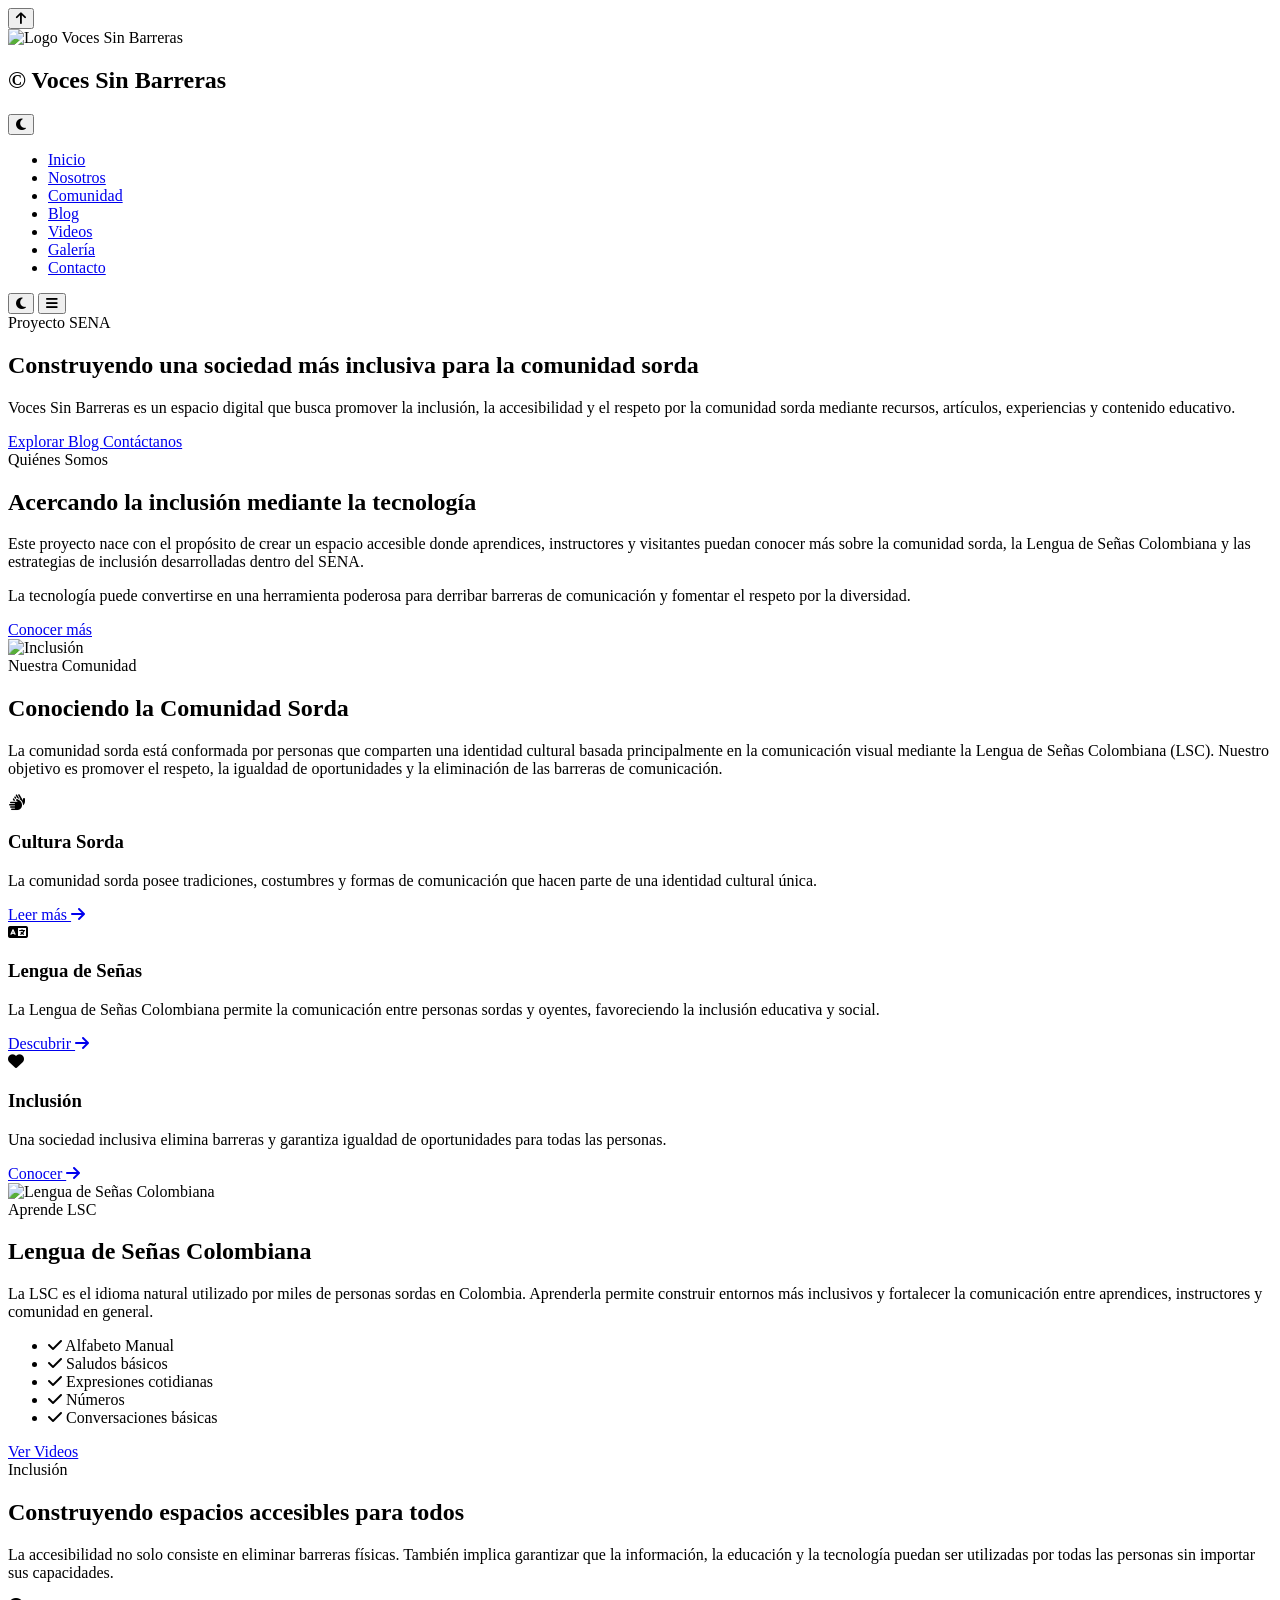
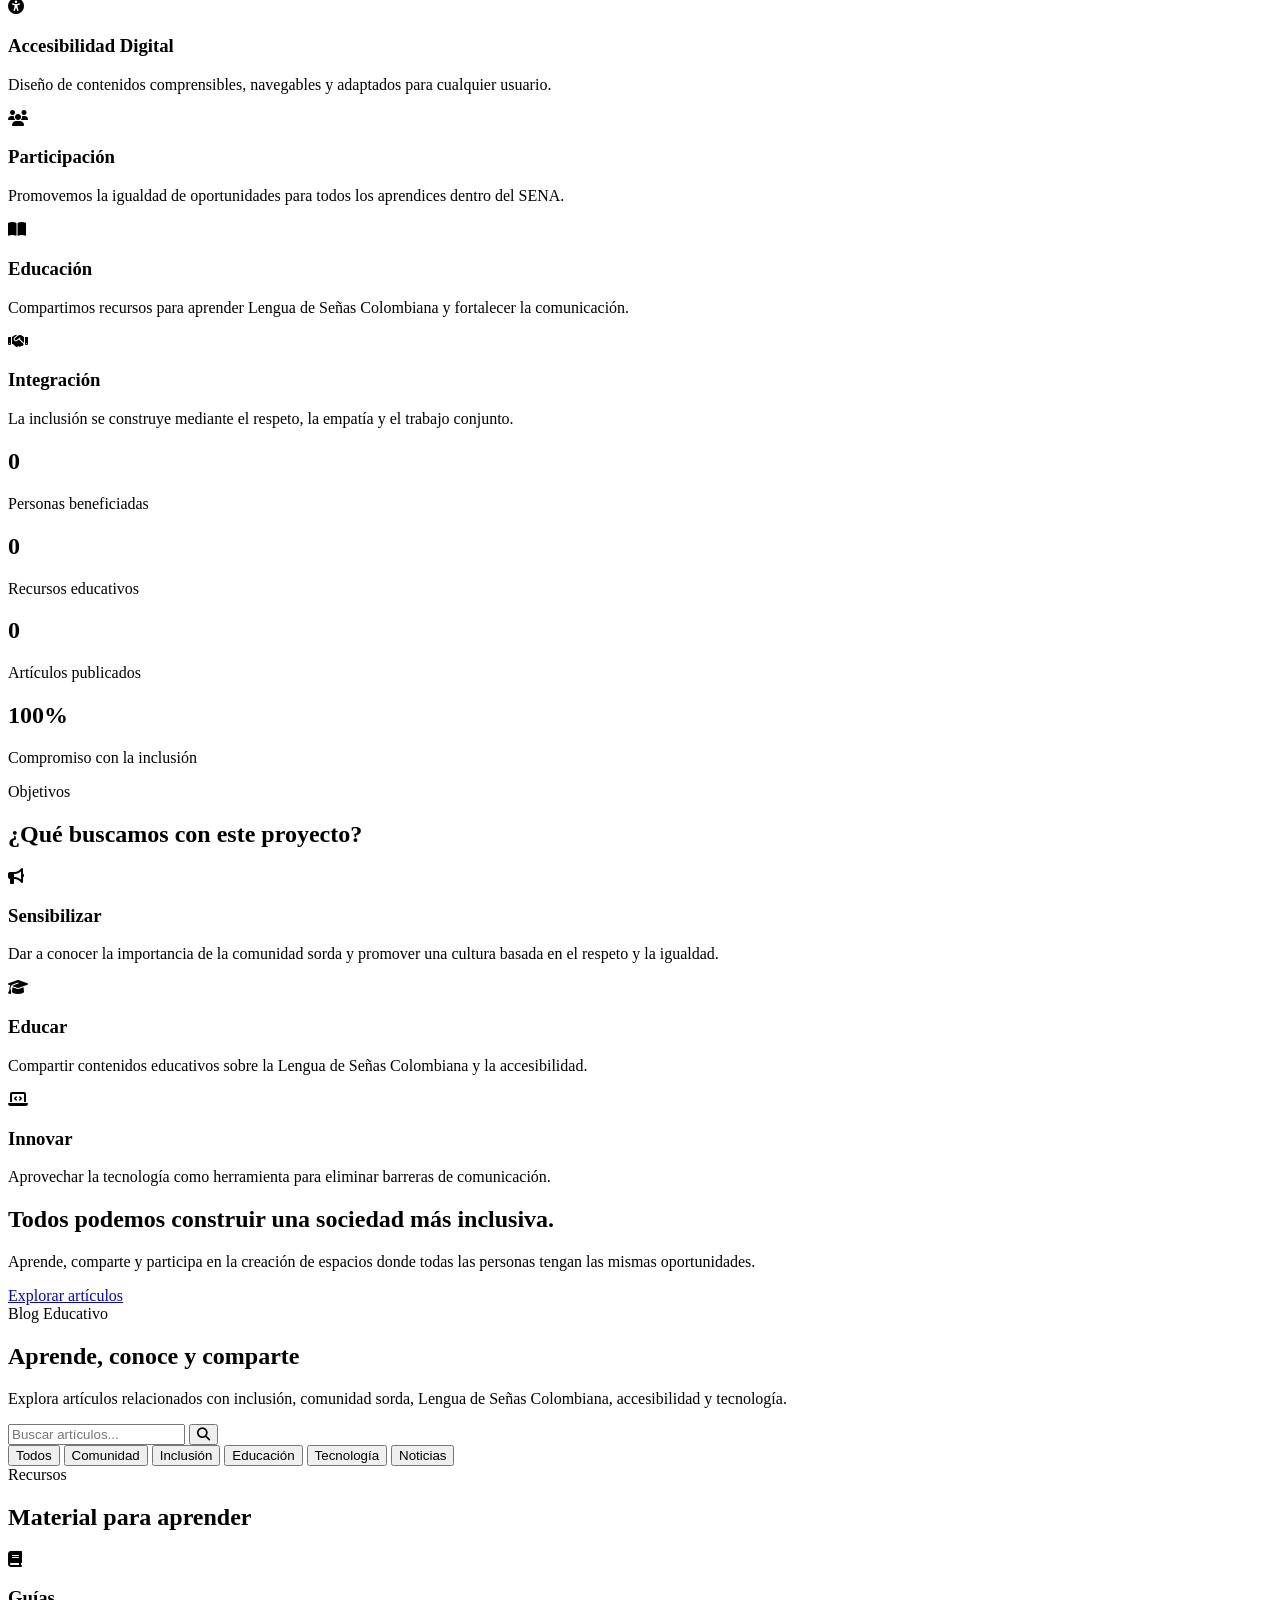
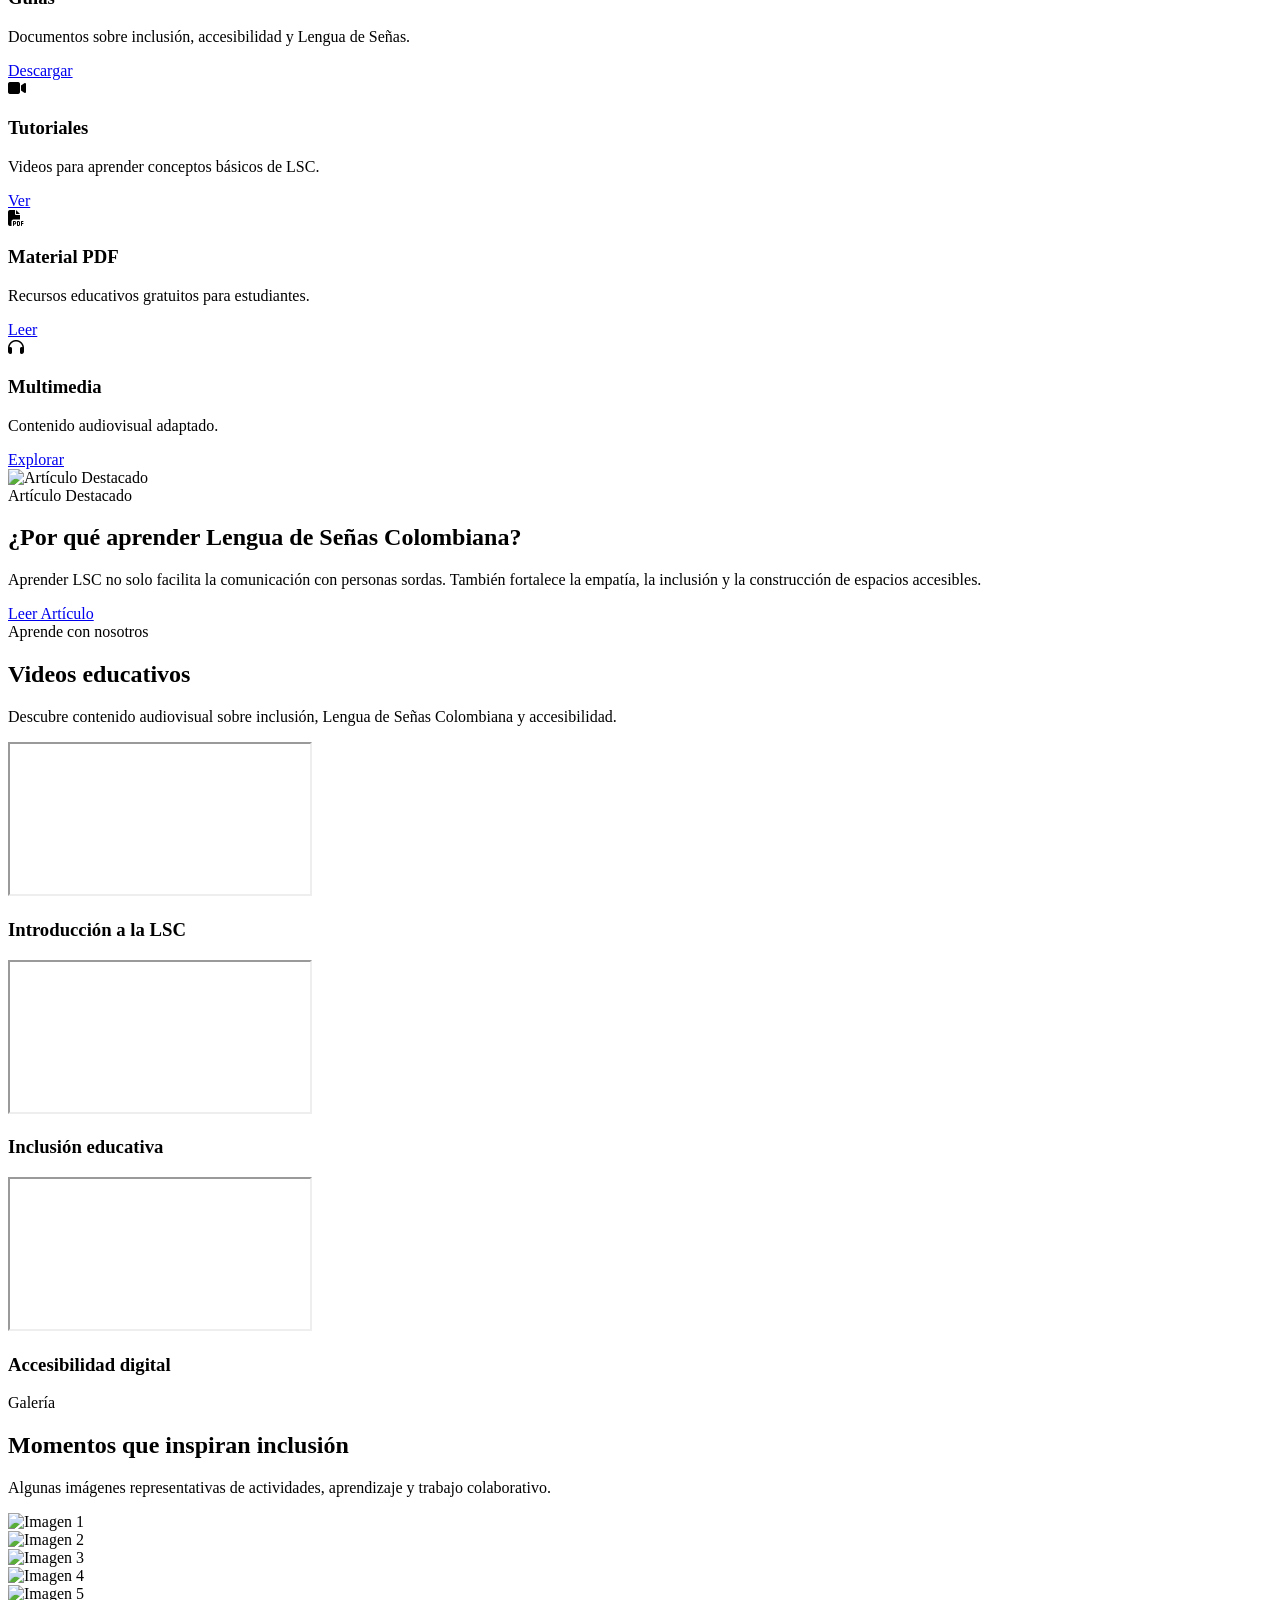
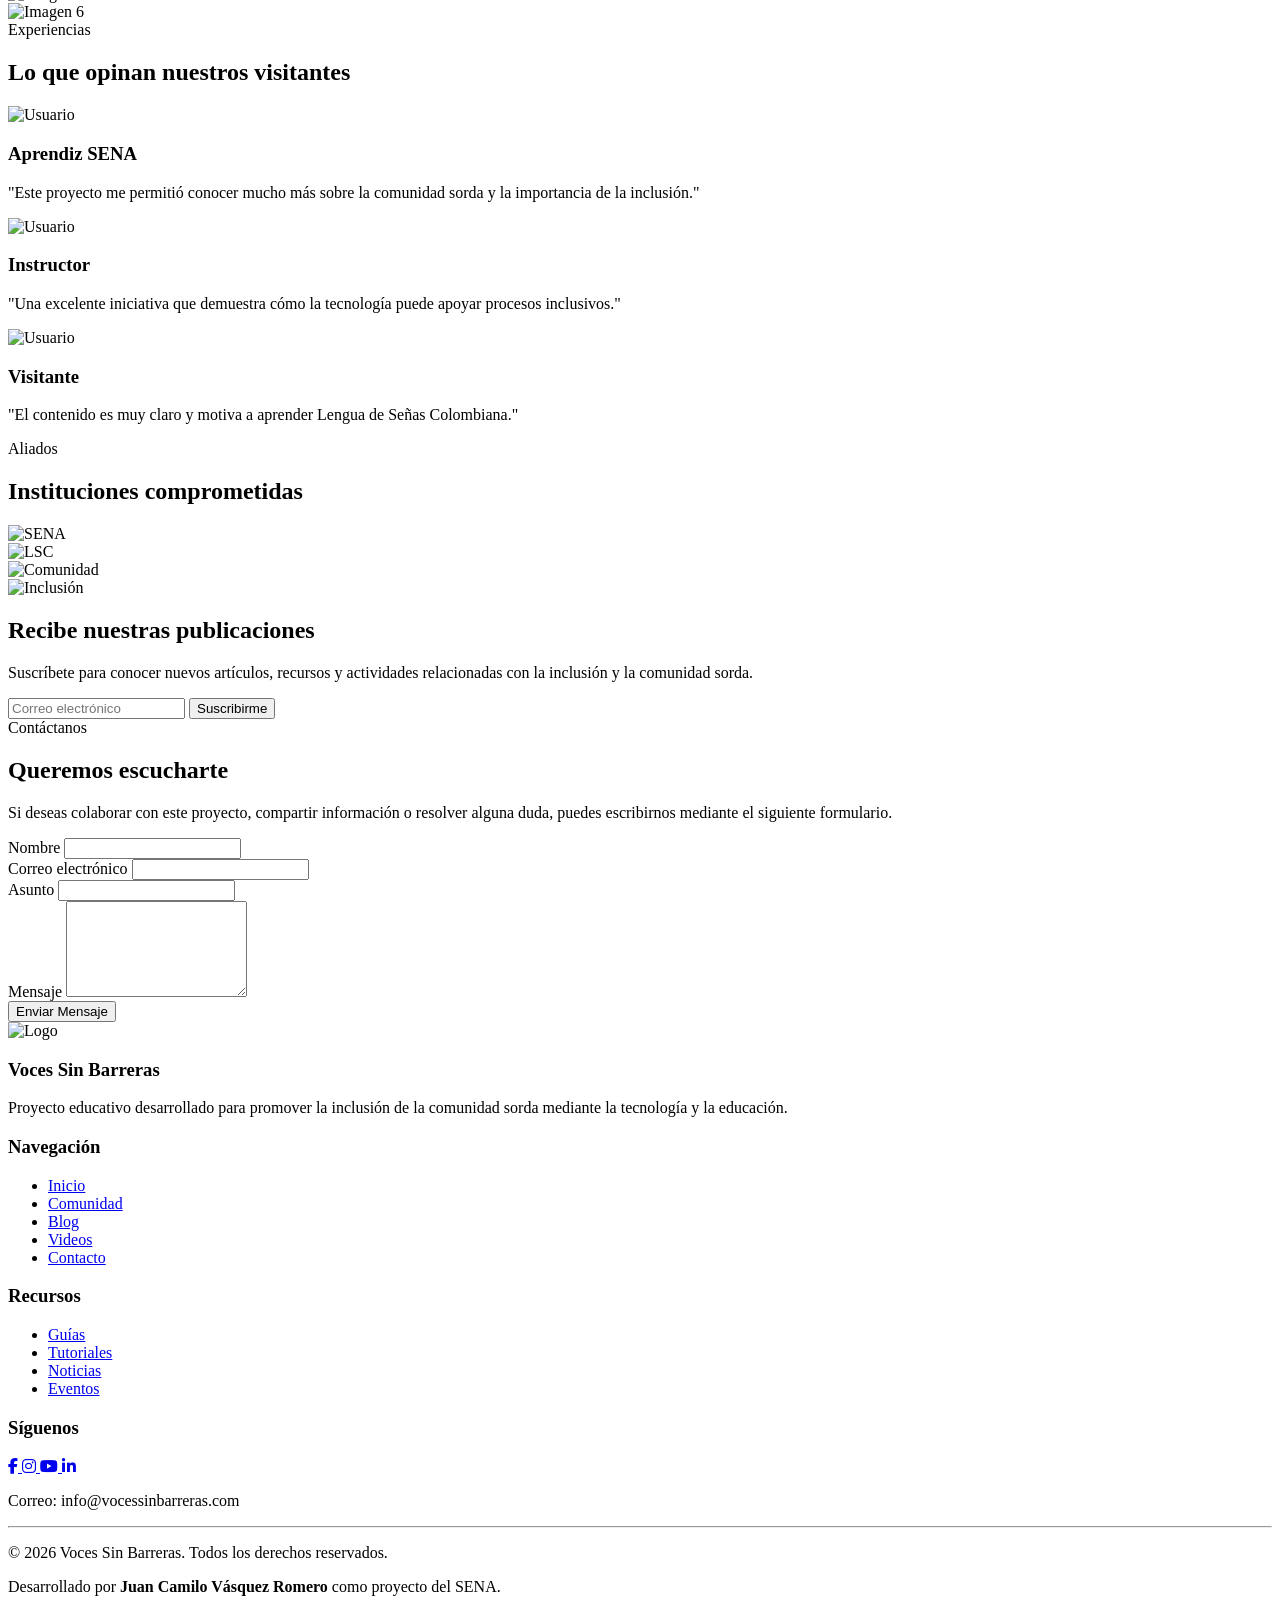
==== index.html @ 6038af2a "Add files via upload" ====
<!DOCTYPE html>
<html lang="es">

<head>

    <!-- ==========================================
         METADATOS
    =========================================== -->

    <meta charset="UTF-8">
    <meta name="viewport" content="width=device-width, initial-scale=1.0">

    <title>Voces Sin Barreras | Inclusión de la Comunidad Sorda</title>

    <meta name="description"
        content="Blog dedicado a promover la inclusión de la comunidad sorda dentro del SENA mediante recursos, noticias, experiencias y educación.">

    <meta name="keywords"
        content="SENA, comunidad sorda, inclusión, lengua de señas, LSC, accesibilidad">

    <meta name="author"
        content="Juan Camilo Vásquez Romero">

    <meta property="og:title"
        content="Voces Sin Barreras">

    <meta property="og:description"
        content="Proyecto web sobre inclusión y accesibilidad para la comunidad sorda.">

    <meta property="og:image"
        content="assets/banner/banner.jpg">

    <meta property="og:type"
        content="website">

    <link rel="icon"
        href="assets/logo/logo.png">

    <!-- GOOGLE FONTS -->

    <link rel="preconnect"
        href="https://fonts.googleapis.com">

    <link rel="preconnect"
        href="https://fonts.gstatic.com"
        crossorigin>

    <link href="https://fonts.googleapis.com/css2?family=Montserrat:wght@300;400;500;600;700;800&display=swap"
        rel="stylesheet">

    <!-- ICONOS -->

    <link rel="stylesheet"
        href="https://cdnjs.cloudflare.com/ajax/libs/font-awesome/6.7.2/css/all.min.css">

    <!-- CSS -->

    <link rel="stylesheet"
        href="css/variables.css">

    <link rel="stylesheet"
        href="css/style.css">

    <link rel="stylesheet"
        href="css/animations.css">

    <link rel="stylesheet"
        href="css/responsive.css">

    <link rel="stylesheet"
        href="css/darkmode.css">

</head>
<body>

<!-- ==========================================
     LOADER
========================================== -->

<div id="loader">

    <div class="spinner"></div>

</div>

<!-- ==========================================
     BOTÓN SUBIR
========================================== -->

<button id="scrollTop">

<i class="fa-solid fa-arrow-up"></i>

</button>

<!-- ==========================================
     HEADER
========================================== -->

<header id="header">

<nav class="navbar">

<div class="logo">

<img src="assets/logo/logo.png"
alt="Logo Voces Sin Barreras">

<h2>

© <span id="year"></span> Voces Sin Barreras

</h2>
  <div class="header-actions">

    <button id="darkModeButton" class="btn-icon">
        <i class="fas fa-moon"></i>
    </button>

  </div>

</div>

<ul class="menu">

<li>

<a href="#inicio">

Inicio

</a>

</li>

<li>

<a href="#nosotros">

Nosotros

</a>

</li>

<li>

<a href="#comunidad">

Comunidad

</a>

</li>

<li>

<a href="#blog">

Blog

</a>

</li>

<li>

<a href="#videos">

Videos

</a>

</li>

<li>

<a href="#galeria">

Galería

</a>

</li>

<li>

<a href="#contacto">

Contacto

</a>

</li>

</ul>

<div class="menu-icons">

<button id="darkButton">

<i class="fa-solid fa-moon"></i>

</button>

<button id="menuButton">

<i class="fa-solid fa-bars"></i>

</button>

</div>

</nav>

</header>

<!-- ==========================================
     HERO
========================================== -->

<section id="inicio" class="hero">

<div class="hero-overlay"></div>

<div class="hero-content">

<span class="badge">

Proyecto SENA

</span>

<h1>

Construyendo una sociedad más inclusiva para la comunidad sorda

</h1>

<p>

Voces Sin Barreras es un espacio digital que busca promover la inclusión,
la accesibilidad y el respeto por la comunidad sorda mediante recursos,
artículos, experiencias y contenido educativo.

</p>

<div class="hero-buttons">

<a href="#blog" class="btn-primary">

Explorar Blog

</a>

<a href="#contacto" class="btn-secondary">

Contáctanos

</a>

</div>

</div>

<div class="hero-wave">

<!-- Aquí luego agregaremos un SVG decorativo -->

</div>

</section>

<!-- ==========================================
     SOBRE EL PROYECTO
========================================== -->

<section id="nosotros">

<div class="container">

<div class="section-title">

<span>

Quiénes Somos

</span>

<h2>

Acercando la inclusión mediante la tecnología

</h2>

</div>

<div class="about-grid">

<div class="about-text">

<p>

Este proyecto nace con el propósito de crear un espacio accesible
donde aprendices, instructores y visitantes puedan conocer más
sobre la comunidad sorda, la Lengua de Señas Colombiana y las
estrategias de inclusión desarrolladas dentro del SENA.

</p>

<p>

La tecnología puede convertirse en una herramienta poderosa para
derribar barreras de comunicación y fomentar el respeto por la
diversidad.

</p>

<a href="#comunidad"
class="btn-primary">

Conocer más

</a>

</div>

<div class="about-image">

<img src="assets/banner/banner.jpg"
alt="Inclusión">

</div>

</div>

</div>

</section>

<!-- ========= CONTINÚA EN LA PARTE 2.2 ========= -->
<!-- ==========================================
     COMUNIDAD SORDA
========================================== -->

<section id="comunidad" class="section section-light">

    <div class="container">

        <div class="section-title">

            <span>Nuestra Comunidad</span>

            <h2>
                Conociendo la Comunidad Sorda
            </h2>

            <p>
                La comunidad sorda está conformada por personas que comparten una
                identidad cultural basada principalmente en la comunicación visual
                mediante la Lengua de Señas Colombiana (LSC). Nuestro objetivo es
                promover el respeto, la igualdad de oportunidades y la eliminación
                de las barreras de comunicación.
            </p>

        </div>

        <div class="cards-grid">

            <!-- TARJETA 1 -->

            <article class="card">

                <div class="card-icon">

                    <i class="fa-solid fa-hands"></i>

                </div>

                <h3>

                    Cultura Sorda

                </h3>

                <p>

                    La comunidad sorda posee tradiciones, costumbres y formas de
                    comunicación que hacen parte de una identidad cultural única.

                </p>

                <a href="blog.html">

                    Leer más

                    <i class="fa-solid fa-arrow-right"></i>

                </a>

            </article>

            <!-- TARJETA 2 -->

            <article class="card">

                <div class="card-icon">

                    <i class="fa-solid fa-language"></i>

                </div>

                <h3>

                    Lengua de Señas

                </h3>

                <p>

                    La Lengua de Señas Colombiana permite la comunicación entre
                    personas sordas y oyentes, favoreciendo la inclusión educativa
                    y social.

                </p>

                <a href="blog.html">

                    Descubrir

                    <i class="fa-solid fa-arrow-right"></i>

                </a>

            </article>

            <!-- TARJETA 3 -->

            <article class="card">

                <div class="card-icon">

                    <i class="fa-solid fa-heart"></i>

                </div>

                <h3>

                    Inclusión

                </h3>

                <p>

                    Una sociedad inclusiva elimina barreras y garantiza igualdad
                    de oportunidades para todas las personas.

                </p>

                <a href="blog.html">

                    Conocer

                    <i class="fa-solid fa-arrow-right"></i>

                </a>

            </article>

        </div>

    </div>

</section>

<!-- ==========================================
     LENGUA DE SEÑAS COLOMBIANA
========================================== -->

<section id="lsc" class="section">

    <div class="container">

        <div class="two-columns">

            <div class="image-box">

                <img
                    src="assets/posts/lsc.jpg"
                    alt="Lengua de Señas Colombiana">

            </div>

            <div class="text-box">

                <span class="subtitle">

                    Aprende LSC

                </span>

                <h2>

                    Lengua de Señas Colombiana

                </h2>

                <p>

                    La LSC es el idioma natural utilizado por miles de personas
                    sordas en Colombia. Aprenderla permite construir entornos más
                    inclusivos y fortalecer la comunicación entre aprendices,
                    instructores y comunidad en general.

                </p>

                <ul class="check-list">

                    <li>

                        <i class="fa-solid fa-check"></i>

                        Alfabeto Manual

                    </li>

                    <li>

                        <i class="fa-solid fa-check"></i>

                        Saludos básicos

                    </li>

                    <li>

                        <i class="fa-solid fa-check"></i>

                        Expresiones cotidianas

                    </li>

                    <li>

                        <i class="fa-solid fa-check"></i>

                        Números

                    </li>

                    <li>

                        <i class="fa-solid fa-check"></i>

                        Conversaciones básicas

                    </li>

                </ul>

                <a href="#videos" class="btn-primary">

                    Ver Videos

                </a>

            </div>

        </div>

    </div>

</section>

<!-- ===== CONTINÚA EN LA PARTE 2.2B ===== -->
<!-- ==========================================
     INCLUSIÓN Y ACCESIBILIDAD
========================================== -->

<section id="inclusion" class="section section-primary">

    <div class="container">

        <div class="section-title center">

            <span>Inclusión</span>

            <h2>

                Construyendo espacios accesibles para todos

            </h2>

            <p>

                La accesibilidad no solo consiste en eliminar barreras físicas.
                También implica garantizar que la información, la educación y la
                tecnología puedan ser utilizadas por todas las personas sin
                importar sus capacidades.

            </p>

        </div>

        <div class="features-grid">

            <article class="feature-card">

                <i class="fa-solid fa-universal-access"></i>

                <h3>

                    Accesibilidad Digital

                </h3>

                <p>

                    Diseño de contenidos comprensibles, navegables y adaptados
                    para cualquier usuario.

                </p>

            </article>

            <article class="feature-card">

                <i class="fa-solid fa-users"></i>

                <h3>

                    Participación

                </h3>

                <p>

                    Promovemos la igualdad de oportunidades para todos los
                    aprendices dentro del SENA.

                </p>

            </article>

            <article class="feature-card">

                <i class="fa-solid fa-book-open"></i>

                <h3>

                    Educación

                </h3>

                <p>

                    Compartimos recursos para aprender Lengua de Señas
                    Colombiana y fortalecer la comunicación.

                </p>

            </article>

            <article class="feature-card">

                <i class="fa-solid fa-handshake"></i>

                <h3>

                    Integración

                </h3>

                <p>

                    La inclusión se construye mediante el respeto, la empatía y
                    el trabajo conjunto.

                </p>

            </article>

        </div>

    </div>

</section>

<!-- ==========================================
     ESTADÍSTICAS
========================================== -->

<section class="statistics">

    <div class="container">

        <div class="stats-grid">

            <div class="stat-card">

                <h2 class="counter" data-target="500">

                    0

                </h2>

                <p>

                    Personas beneficiadas

                </p>

            </div>

            <div class="stat-card">

                <h2 class="counter" data-target="20">

                    0

                </h2>

                <p>

                    Recursos educativos

                </p>

            </div>

            <div class="stat-card">

                <h2 class="counter" data-target="12">

                    0

                </h2>

                <p>

                    Artículos publicados

                </p>

            </div>

            <div class="stat-card">

                <h2>

                    100%

                </h2>

                <p>

                    Compromiso con la inclusión

                </p>

            </div>

        </div>

    </div>

</section>

<!-- ==========================================
     OBJETIVOS DEL PROYECTO
========================================== -->

<section class="section">

    <div class="container">

        <div class="section-title">

            <span>

                Objetivos

            </span>

            <h2>

                ¿Qué buscamos con este proyecto?

            </h2>

        </div>

        <div class="cards-grid">

            <article class="card">

                <i class="fa-solid fa-bullhorn"></i>

                <h3>

                    Sensibilizar

                </h3>

                <p>

                    Dar a conocer la importancia de la comunidad sorda y promover
                    una cultura basada en el respeto y la igualdad.

                </p>

            </article>

            <article class="card">

                <i class="fa-solid fa-graduation-cap"></i>

                <h3>

                    Educar

                </h3>

                <p>

                    Compartir contenidos educativos sobre la Lengua de Señas
                    Colombiana y la accesibilidad.

                </p>

            </article>

            <article class="card">

                <i class="fa-solid fa-laptop-code"></i>

                <h3>

                    Innovar

                </h3>

                <p>

                    Aprovechar la tecnología como herramienta para eliminar
                    barreras de comunicación.

                </p>

            </article>

        </div>

    </div>

</section>

<!-- ==========================================
     LLAMADO A LA ACCIÓN
========================================== -->

<section class="cta">

    <div class="container">

        <h2>

            Todos podemos construir una sociedad más inclusiva.

        </h2>

        <p>

            Aprende, comparte y participa en la creación de espacios donde todas
            las personas tengan las mismas oportunidades.

        </p>

        <a href="#blog" class="btn-primary">

            Explorar artículos

        </a>

    </div>

</section>

<!-- ========= CONTINÚA EN LA PARTE 2.3 ========= -->
<!-- ==========================================
     BLOG
========================================== -->

<section id="blog" class="section section-light">

    <div class="container">

        <div class="section-title center">

            <span>

                Blog Educativo

            </span>

            <h2>

                Aprende, conoce y comparte

            </h2>

            <p>

                Explora artículos relacionados con inclusión,
                comunidad sorda, Lengua de Señas Colombiana,
                accesibilidad y tecnología.

            </p>

        </div>

        <!-- ===============================
             BUSCADOR
        ================================ -->

        <div class="blog-search">

            <input
                type="text"
                id="searchPosts"
                placeholder="Buscar artículos...">

            <button>

                <i class="fa-solid fa-magnifying-glass"></i>

            </button>

        </div>

        <!-- ===============================
             CATEGORÍAS
        ================================ -->

        <div class="categories">

            <button class="category active">

                Todos

            </button>

            <button class="category">

                Comunidad

            </button>

            <button class="category">

                Inclusión

            </button>

            <button class="category">

                Educación

            </button>

            <button class="category">

                Tecnología

            </button>

            <button class="category">

                Noticias

            </button>

        </div>

        <!-- ===============================
             CONTENEDOR DINÁMICO
        ================================ -->

        <div
            id="postsContainer"
            class="posts-grid">

        </div>

    </div>

</section>

<!-- ==========================================
     RECURSOS DESTACADOS
========================================== -->

<section class="section">

<div class="container">

<div class="section-title">

<span>

Recursos

</span>

<h2>

Material para aprender

</h2>

</div>

<div class="resources-grid">

<article class="resource-card">

<i class="fa-solid fa-book"></i>

<h3>

Guías

</h3>

<p>

Documentos sobre inclusión,
accesibilidad y Lengua de Señas.

</p>

<a href="#">

Descargar

</a>

</article>

<article class="resource-card">

<i class="fa-solid fa-video"></i>

<h3>

Tutoriales

</h3>

<p>

Videos para aprender conceptos
básicos de LSC.

</p>

<a href="#videos">

Ver

</a>

</article>

<article class="resource-card">

<i class="fa-solid fa-file-pdf"></i>

<h3>

Material PDF

</h3>

<p>

Recursos educativos gratuitos
para estudiantes.

</p>

<a href="#">

Leer

</a>

</article>

<article class="resource-card">

<i class="fa-solid fa-headphones"></i>

<h3>

Multimedia

</h3>

<p>

Contenido audiovisual
adaptado.

</p>

<a href="#">

Explorar

</a>

</article>

</div>

</div>

</section>

<!-- ==========================================
     ARTÍCULO DESTACADO
========================================== -->

<section class="featured-post">

<div class="container">

<div class="featured-grid">

<div class="featured-image">

<img
src="assets/posts/destacado.jpg"
alt="Artículo Destacado">

</div>

<div class="featured-content">

<span>

Artículo Destacado

</span>

<h2>

¿Por qué aprender Lengua de
Señas Colombiana?

</h2>

<p>

Aprender LSC no solo facilita la
comunicación con personas sordas.
También fortalece la empatía,
la inclusión y la construcción
de espacios accesibles.

</p>

<a
href="articulo.html?id=1"
class="btn-primary">

Leer Artículo

</a>

</div>

</div>

</div>

</section>

<!-- ===== CONTINÚA EN LA PARTE 2.3B ===== -->
<!-- ==========================================
     VIDEOS
========================================== -->

<section id="videos" class="section section-dark">

    <div class="container">

        <div class="section-title center">

            <span>

                Aprende con nosotros

            </span>

            <h2>

                Videos educativos

            </h2>

            <p>

                Descubre contenido audiovisual sobre inclusión,
                Lengua de Señas Colombiana y accesibilidad.

            </p>

        </div>

        <div class="video-grid">

            <div class="video-card">

                <iframe
                    src="https://www.youtube.com/embed/VIDEO1"
                    title="Video 1"
                    allowfullscreen>

                </iframe>

                <h3>

                    Introducción a la LSC

                </h3>

            </div>

            <div class="video-card">

                <iframe
                    src="https://www.youtube.com/embed/VIDEO2"
                    title="Video 2"
                    allowfullscreen>

                </iframe>

                <h3>

                    Inclusión educativa

                </h3>

            </div>

            <div class="video-card">

                <iframe
                    src="https://www.youtube.com/embed/VIDEO3"
                    title="Video 3"
                    allowfullscreen>

                </iframe>

                <h3>

                    Accesibilidad digital

                </h3>

            </div>

        </div>

    </div>

</section>

<!-- ==========================================
     GALERÍA
========================================== -->

<section id="galeria" class="section">

<div class="container">

<div class="section-title center">

<span>

Galería

</span>

<h2>

Momentos que inspiran inclusión

</h2>

<p>

Algunas imágenes representativas de actividades,
aprendizaje y trabajo colaborativo.

</p>

</div>

<div class="gallery-grid">

<div class="gallery-item">

<img src="assets/gallery/img1.jpg"
alt="Imagen 1">

</div>

<div class="gallery-item">

<img src="assets/gallery/img2.jpg"
alt="Imagen 2">

</div>

<div class="gallery-item">

<img src="assets/gallery/img3.jpg"
alt="Imagen 3">

</div>

<div class="gallery-item">

<img src="assets/gallery/img4.jpg"
alt="Imagen 4">

</div>

<div class="gallery-item">

<img src="assets/gallery/img5.jpg"
alt="Imagen 5">

</div>

<div class="gallery-item">

<img src="assets/gallery/img6.jpg"
alt="Imagen 6">

</div>

</div>

</div>

</section>

<!-- ==========================================
     TESTIMONIOS
========================================== -->

<section class="section section-light">

<div class="container">

<div class="section-title center">

<span>

Experiencias

</span>

<h2>

Lo que opinan nuestros visitantes

</h2>

</div>

<div class="testimonials-grid">

<div class="testimonial">

<img
src="assets/gallery/persona1.jpg"
alt="Usuario">

<h3>

Aprendiz SENA

</h3>

<p>

"Este proyecto me permitió conocer mucho más
sobre la comunidad sorda y la importancia
de la inclusión."

</p>

</div>

<div class="testimonial">

<img
src="assets/gallery/persona2.jpg"
alt="Usuario">

<h3>

Instructor

</h3>

<p>

"Una excelente iniciativa que demuestra cómo
la tecnología puede apoyar procesos inclusivos."

</p>

</div>

<div class="testimonial">

<img
src="assets/gallery/persona3.jpg"
alt="Usuario">

<h3>

Visitante

</h3>

<p>

"El contenido es muy claro y motiva a aprender
Lengua de Señas Colombiana."

</p>

</div>

</div>

</div>

</section>

<!-- ==========================================
     ALIADOS
========================================== -->

<section class="section partners">

<div class="container">

<div class="section-title center">

<span>

Aliados

</span>

<h2>

Instituciones comprometidas

</h2>

</div>

<div class="partners-grid">

<div class="partner">

<img src="assets/icons/sena.png"
alt="SENA">

</div>

<div class="partner">

<img src="assets/icons/lsc.png"
alt="LSC">

</div>

<div class="partner">

<img src="assets/icons/comunidad.png"
alt="Comunidad">

</div>

<div class="partner">

<img src="assets/icons/inclusion.png"
alt="Inclusión">

</div>

</div>

</div>

</section>

<!-- ==========================================
     NEWSLETTER
========================================== -->

<section class="newsletter">

<div class="container">

<h2>

Recibe nuestras publicaciones

</h2>

<p>

Suscríbete para conocer nuevos artículos,
recursos y actividades relacionadas con
la inclusión y la comunidad sorda.

</p>

<form class="newsletter-form">

<input
type="email"
placeholder="Correo electrónico">

<button>

Suscribirme

</button>

</form>

</div>

</section>

<!-- ========= CONTINÚA EN LA PARTE 2.4 ========= -->
<!-- ==========================================
     CONTACTO
========================================== -->

<section id="contacto" class="section contact-section">

    <div class="container">

        <div class="section-title center">

            <span>

                Contáctanos

            </span>

            <h2>

                Queremos escucharte

            </h2>

            <p>

                Si deseas colaborar con este proyecto, compartir
                información o resolver alguna duda, puedes escribirnos
                mediante el siguiente formulario.

            </p>

        </div>

        <!-- FORMULARIO COMPATIBLE CON NETLIFY -->

        <form
            name="contacto"
            method="POST"
            data-netlify="true"
            class="contact-form">

            <input
                type="hidden"
                name="form-name"
                value="contacto">

            <div class="input-group">

                <label>

                    Nombre

                </label>

                <input
                    type="text"
                    name="nombre"
                    required>

            </div>

            <div class="input-group">

                <label>

                    Correo electrónico

                </label>

                <input
                    type="email"
                    name="correo"
                    required>

            </div>

            <div class="input-group">

                <label>

                    Asunto

                </label>

                <input
                    type="text"
                    name="asunto">

            </div>

            <div class="input-group">

                <label>

                    Mensaje

                </label>

                <textarea
                    name="mensaje"
                    rows="6"
                    required>

                </textarea>

            </div>

            <button
                type="submit"
                class="btn-primary">

                Enviar Mensaje

            </button>

        </form>

    </div>

</section>

<!-- ==========================================
     FOOTER
========================================== -->

<footer>

<div class="container">

<div class="footer-grid">

<!-- LOGO -->

<div>

<img
src="assets/logo/logo.png"
alt="Logo"
class="footer-logo">

<h3>

Voces Sin Barreras

</h3>

<p>

Proyecto educativo desarrollado para promover
la inclusión de la comunidad sorda mediante
la tecnología y la educación.

</p>

</div>

<!-- ENLACES -->

<div>

<h3>

Navegación

</h3>

<ul>

<li>

<a href="#inicio">

Inicio

</a>

</li>

<li>

<a href="#comunidad">

Comunidad

</a>

</li>

<li>

<a href="#blog">

Blog

</a>

</li>

<li>

<a href="#videos">

Videos

</a>

</li>

<li>

<a href="#contacto">

Contacto

</a>

</li>

</ul>

</div>

<!-- RECURSOS -->

<div>

<h3>

Recursos

</h3>

<ul>

<li>

<a href="#">

Guías

</a>

</li>

<li>

<a href="#">

Tutoriales

</a>

</li>

<li>

<a href="#">

Noticias

</a>

</li>

<li>

<a href="#">

Eventos

</a>

</li>

</ul>

</div>

<!-- REDES -->

<div>

<h3>

Síguenos

</h3>

<div class="social-icons">

<a href="#">

<i class="fab fa-facebook-f"></i>

</a>

<a href="#">

<i class="fab fa-instagram"></i>

</a>

<a href="#">

<i class="fab fa-youtube"></i>

</a>

<a href="#">

<i class="fab fa-linkedin-in"></i>

</a>

</div>

<p>

Correo:

info@vocessinbarreras.com

</p>

</div>

</div>

<hr>

<div class="copyright">

<p>

© 2026 Voces Sin Barreras.

Todos los derechos reservados.

</p>

<p>

Desarrollado por
<strong>

Juan Camilo Vásquez Romero

</strong>

como proyecto del SENA.

</p>

</div>

</div>

</footer>

<!-- ==========================================
     SCRIPTS
========================================== -->

<script src="js/posts.js"></script>

<script src="js/menu.js"></script>

<script src="js/darkmode.js"></script>

<script src="js/search.js"></script>

<script src="js/gallery.js"></script>

<script src="js/slider.js"></script>

<script src="js/script.js"></script>

</body>

</html>
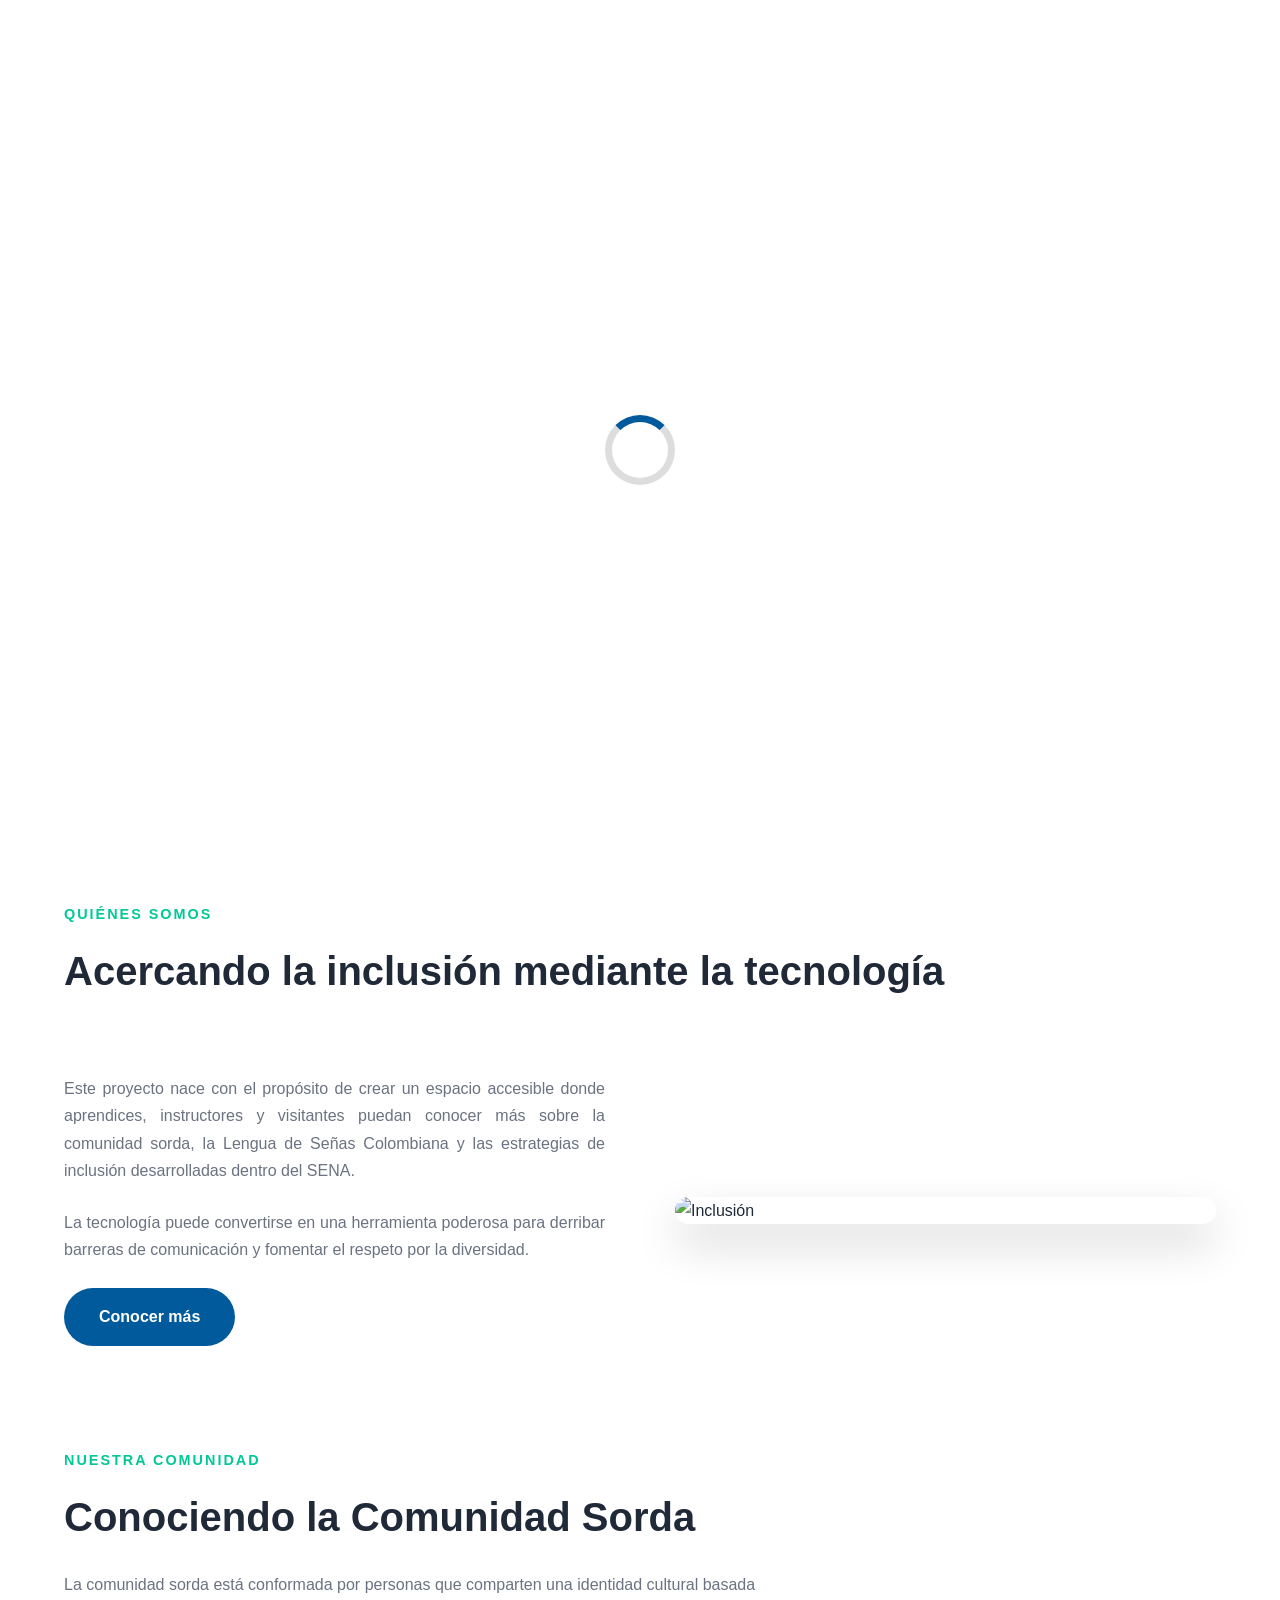
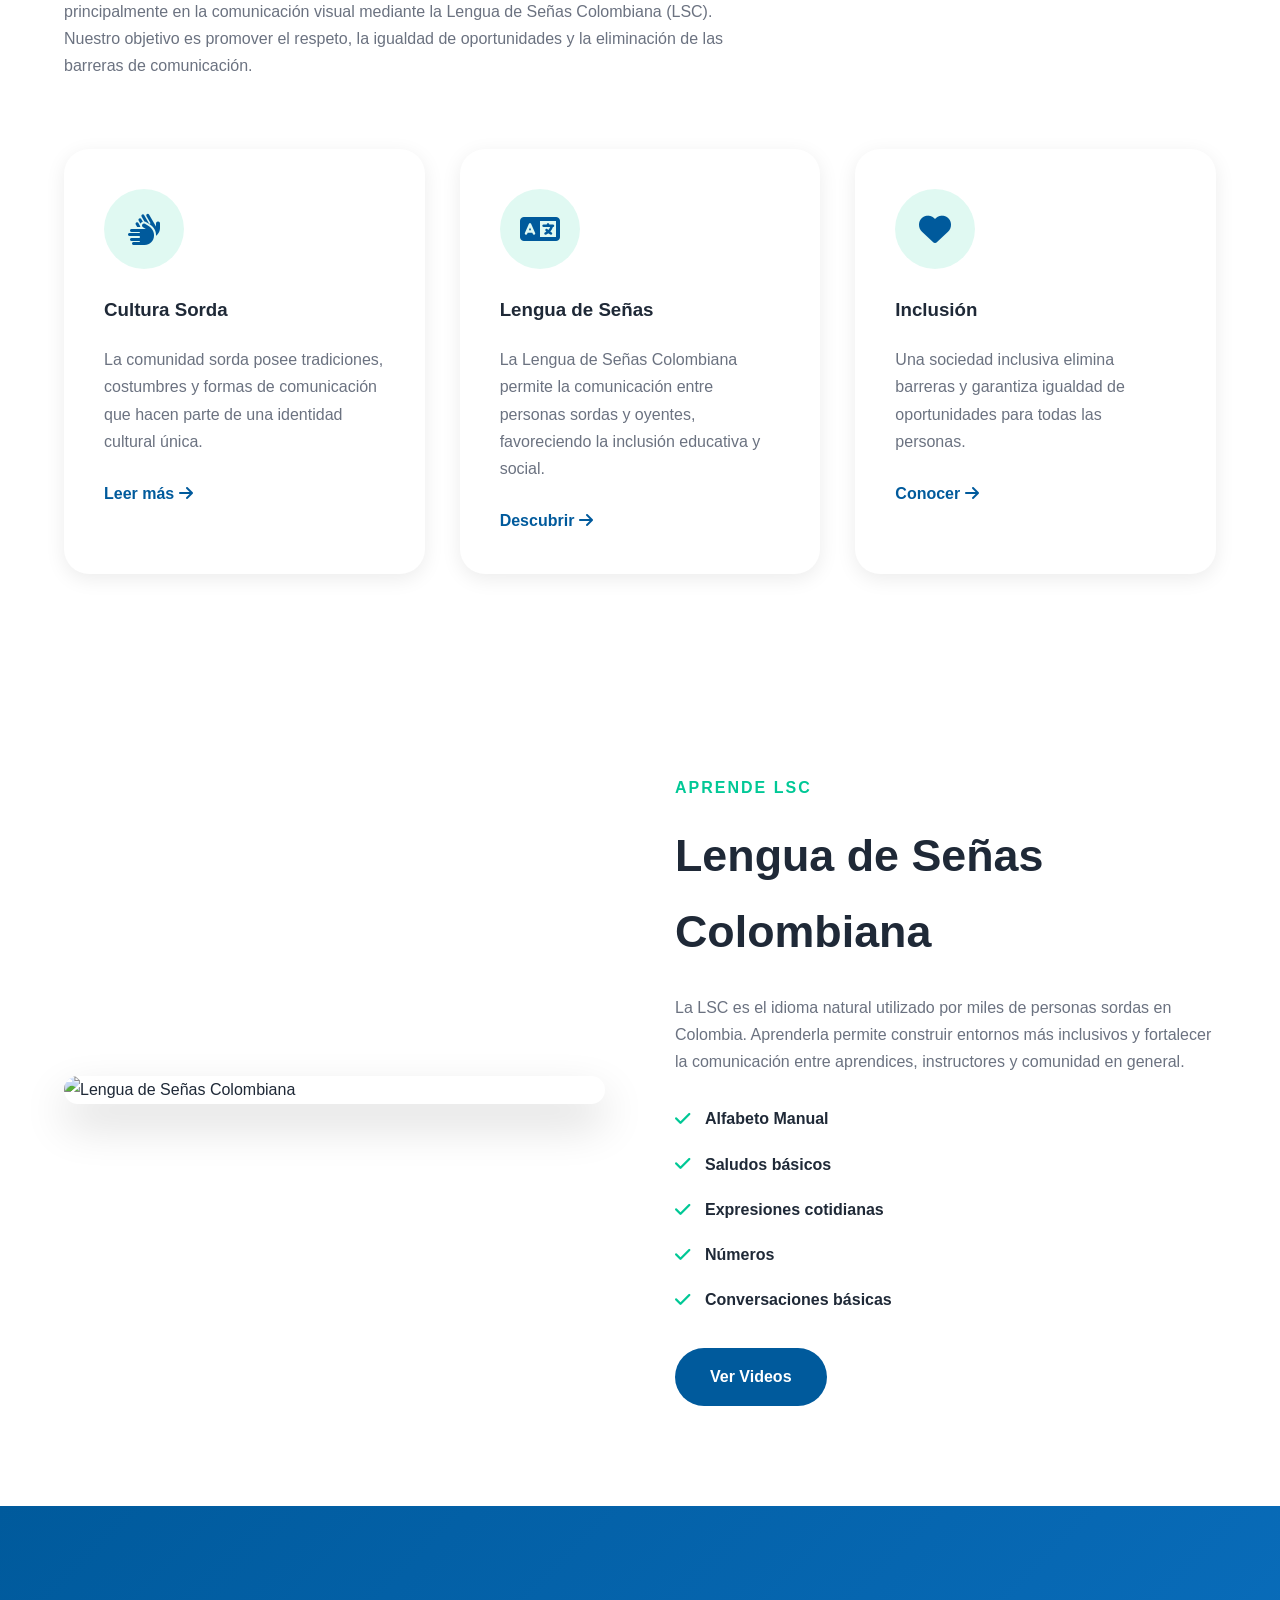
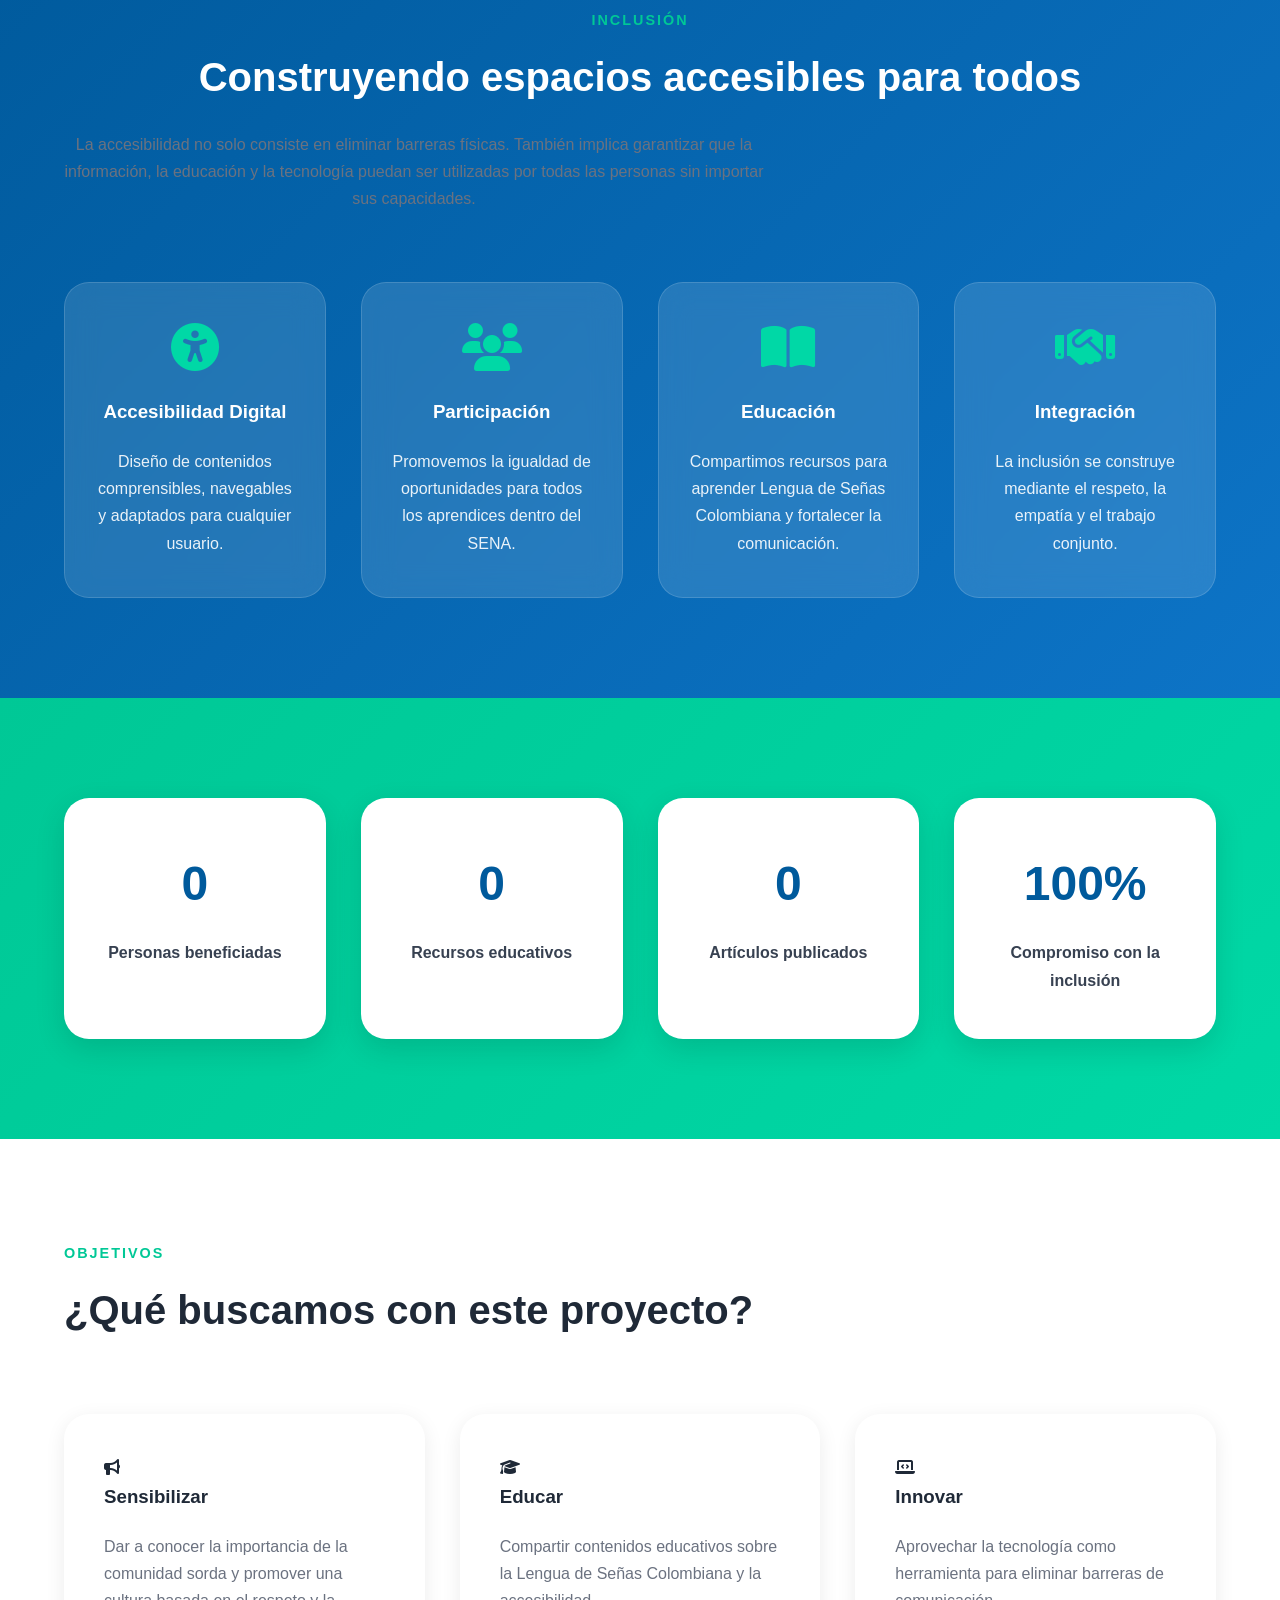
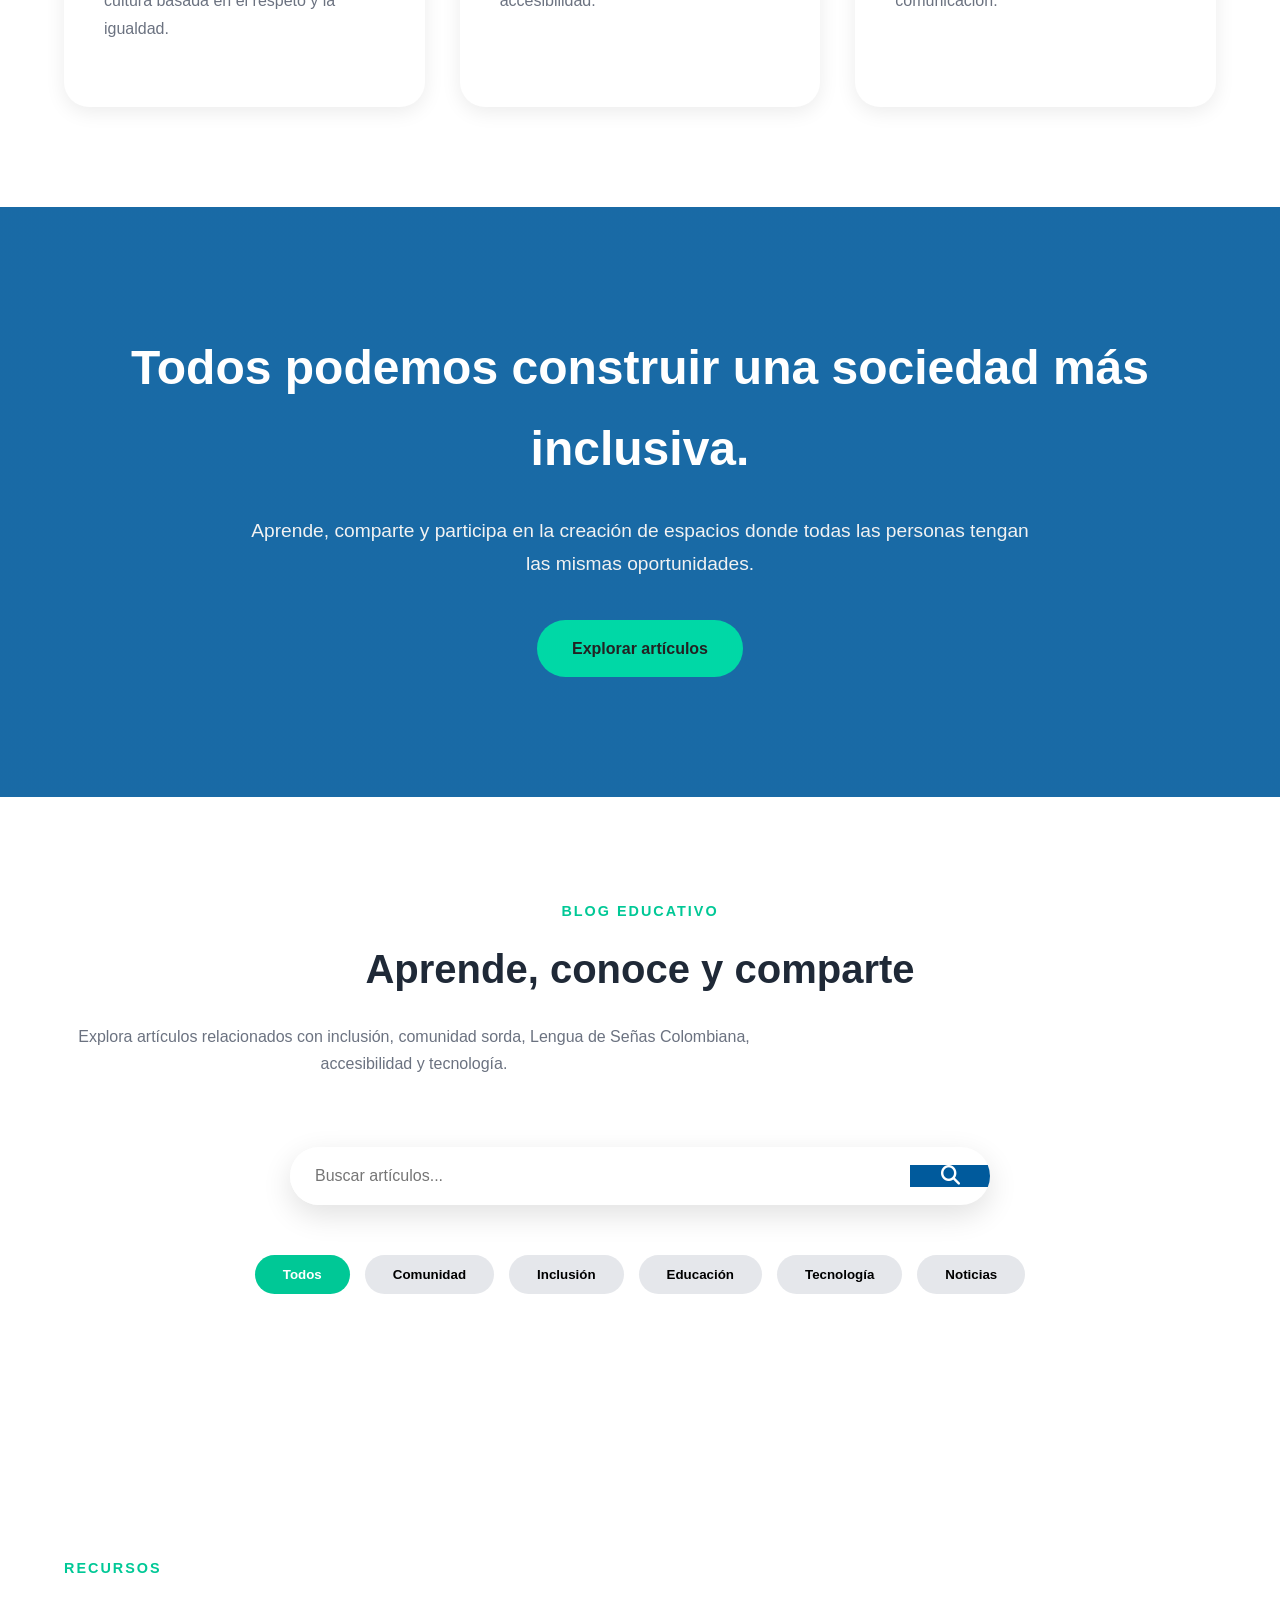
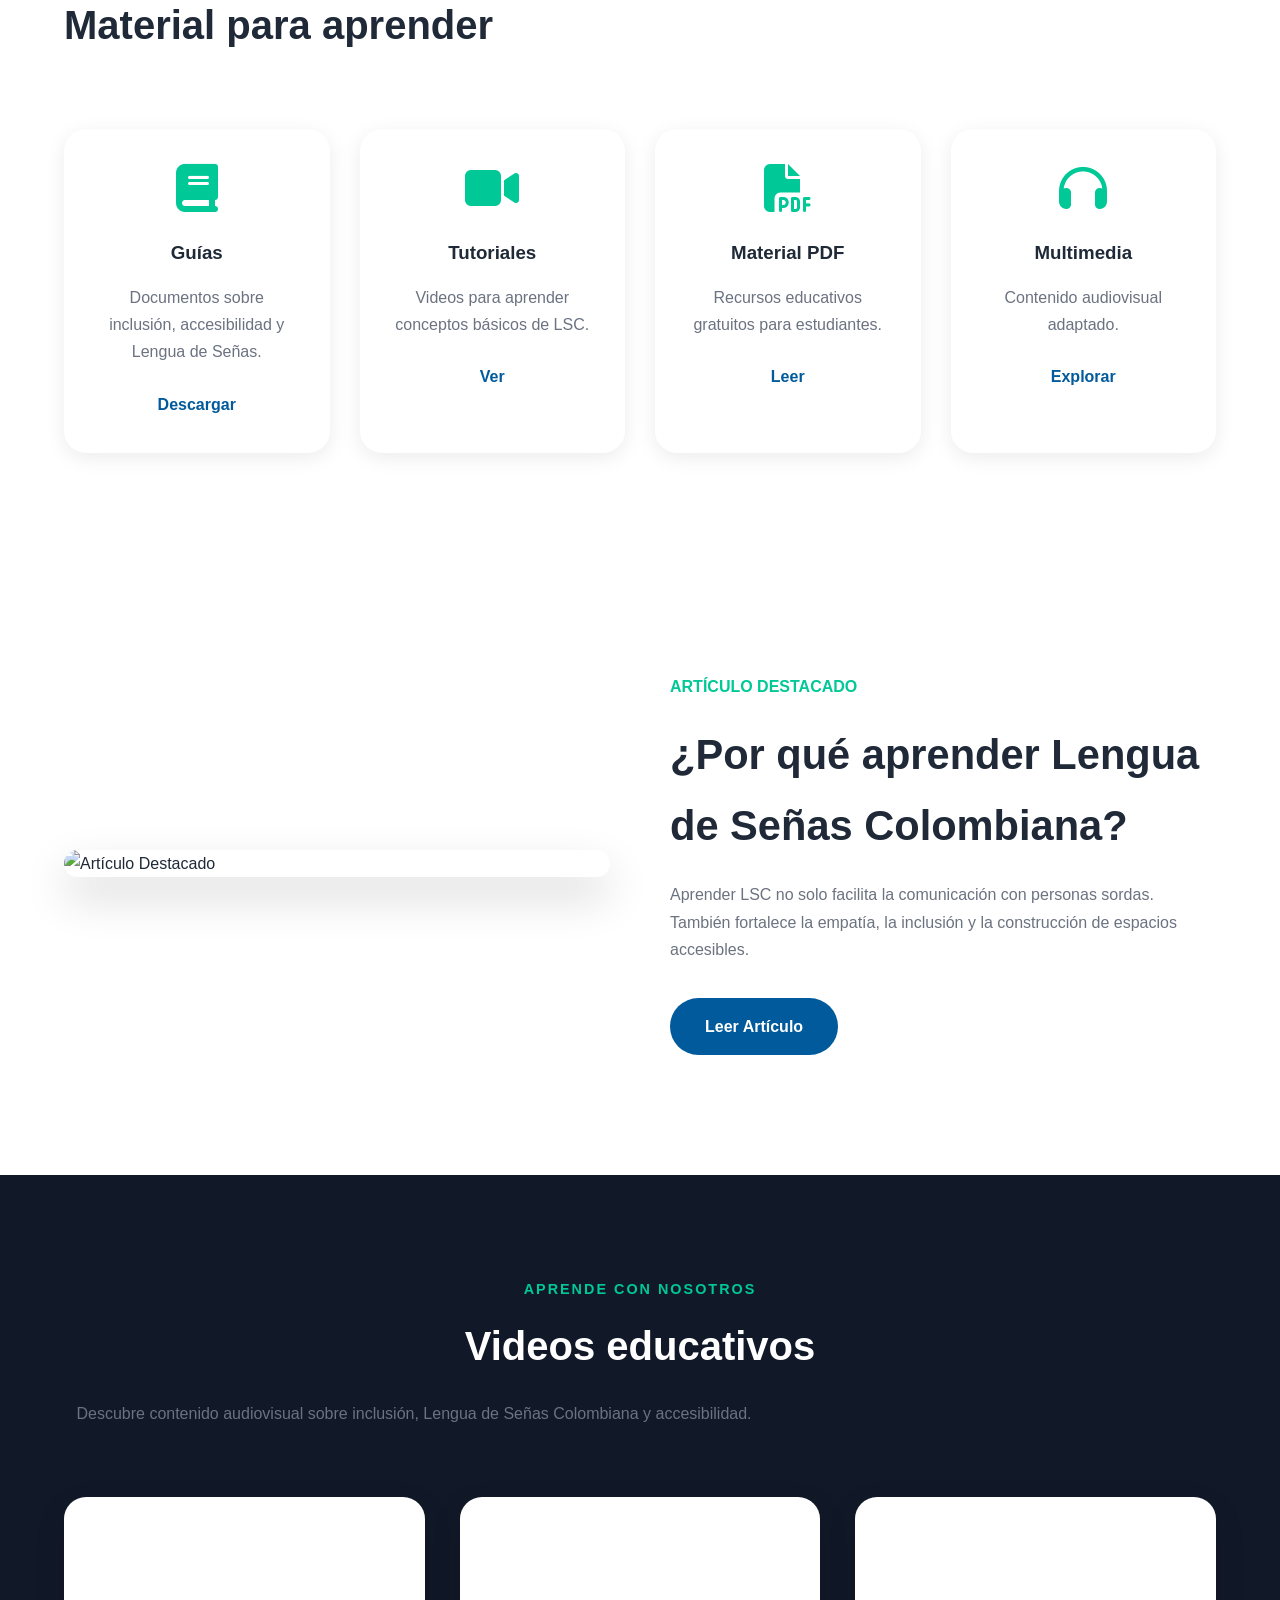
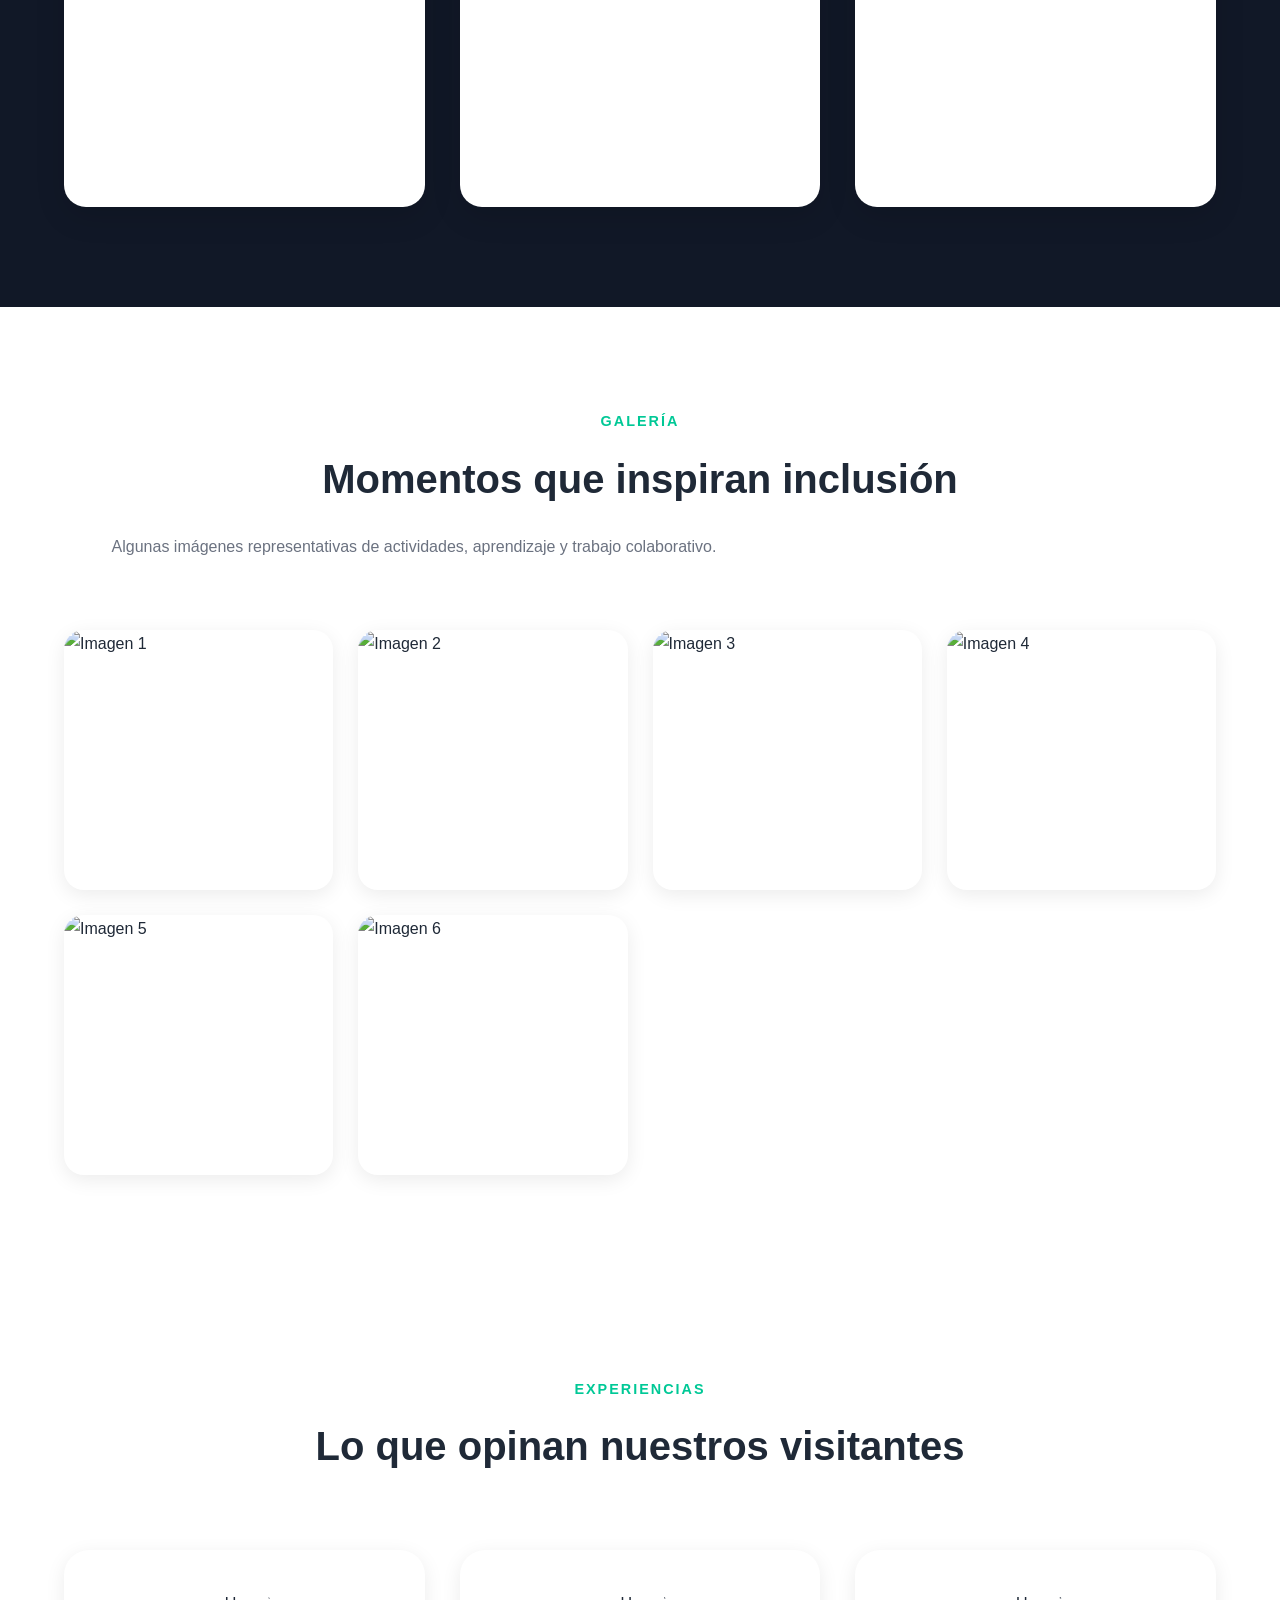
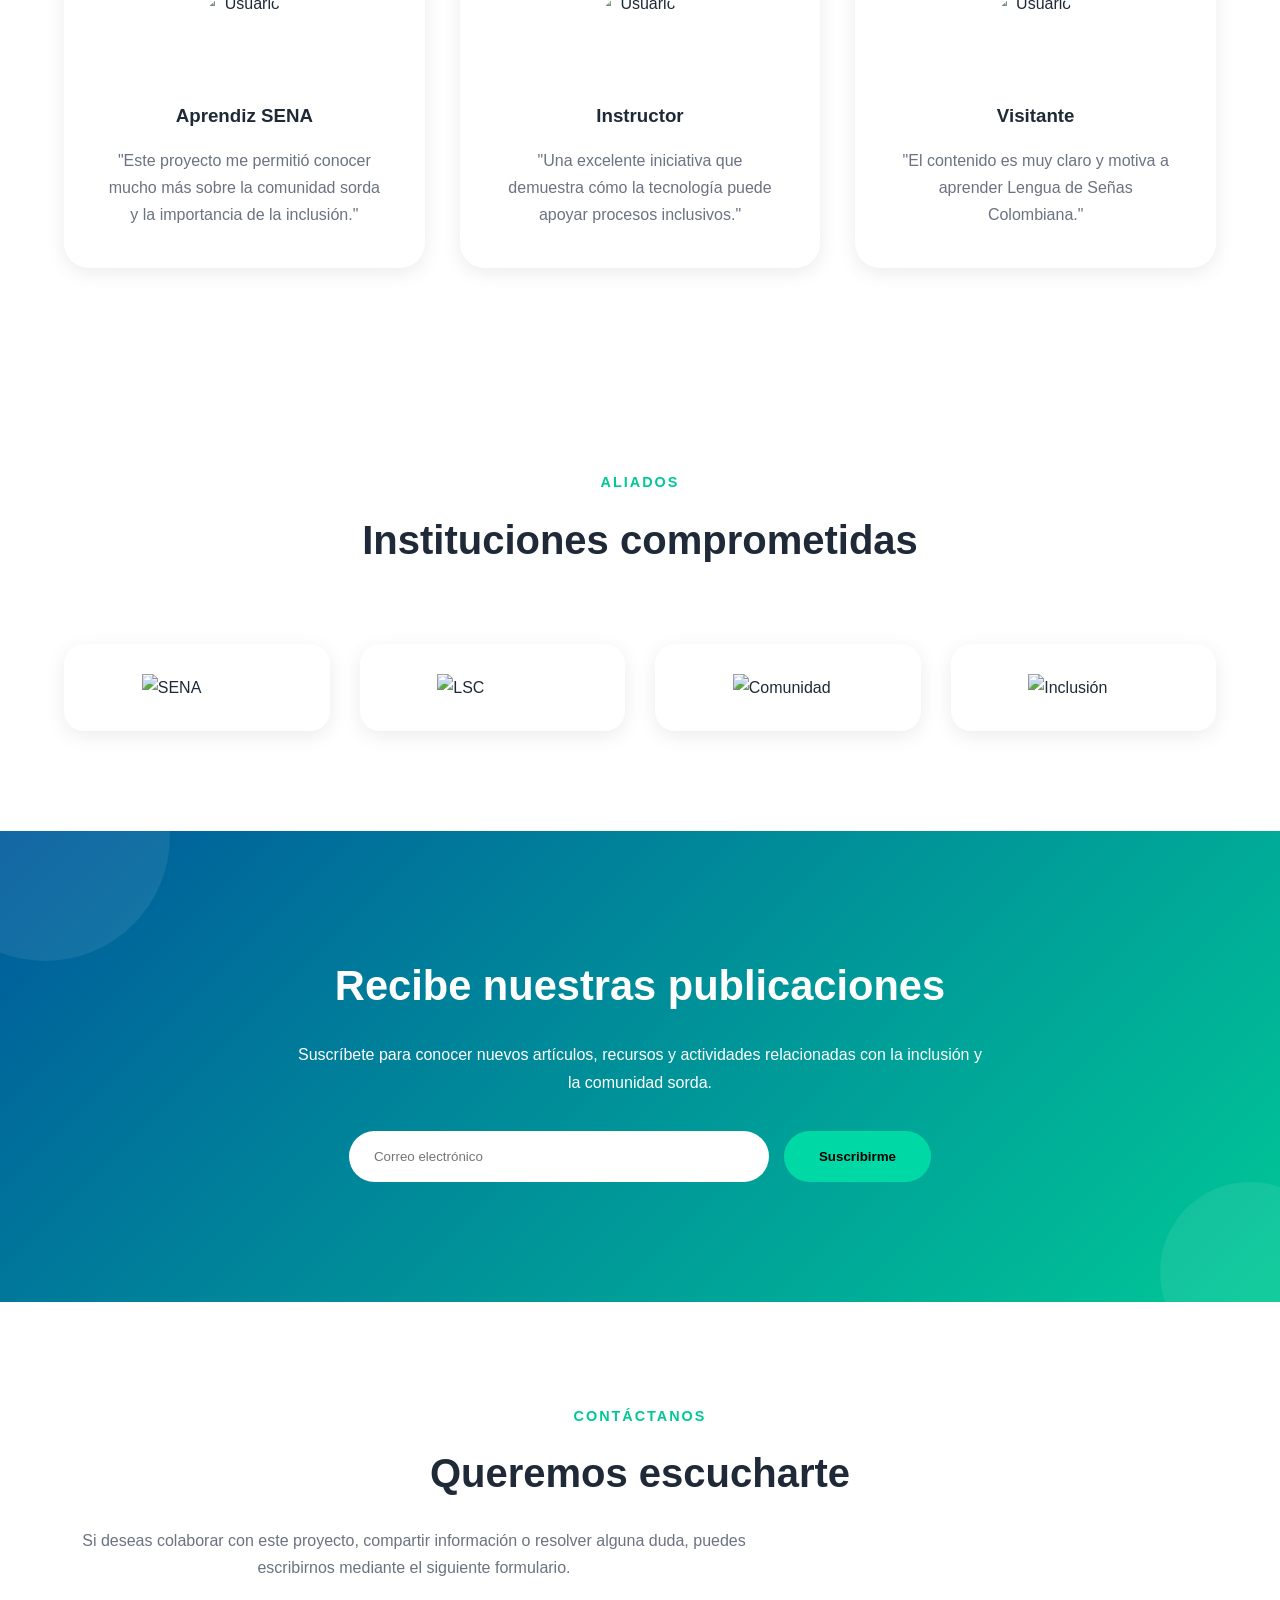
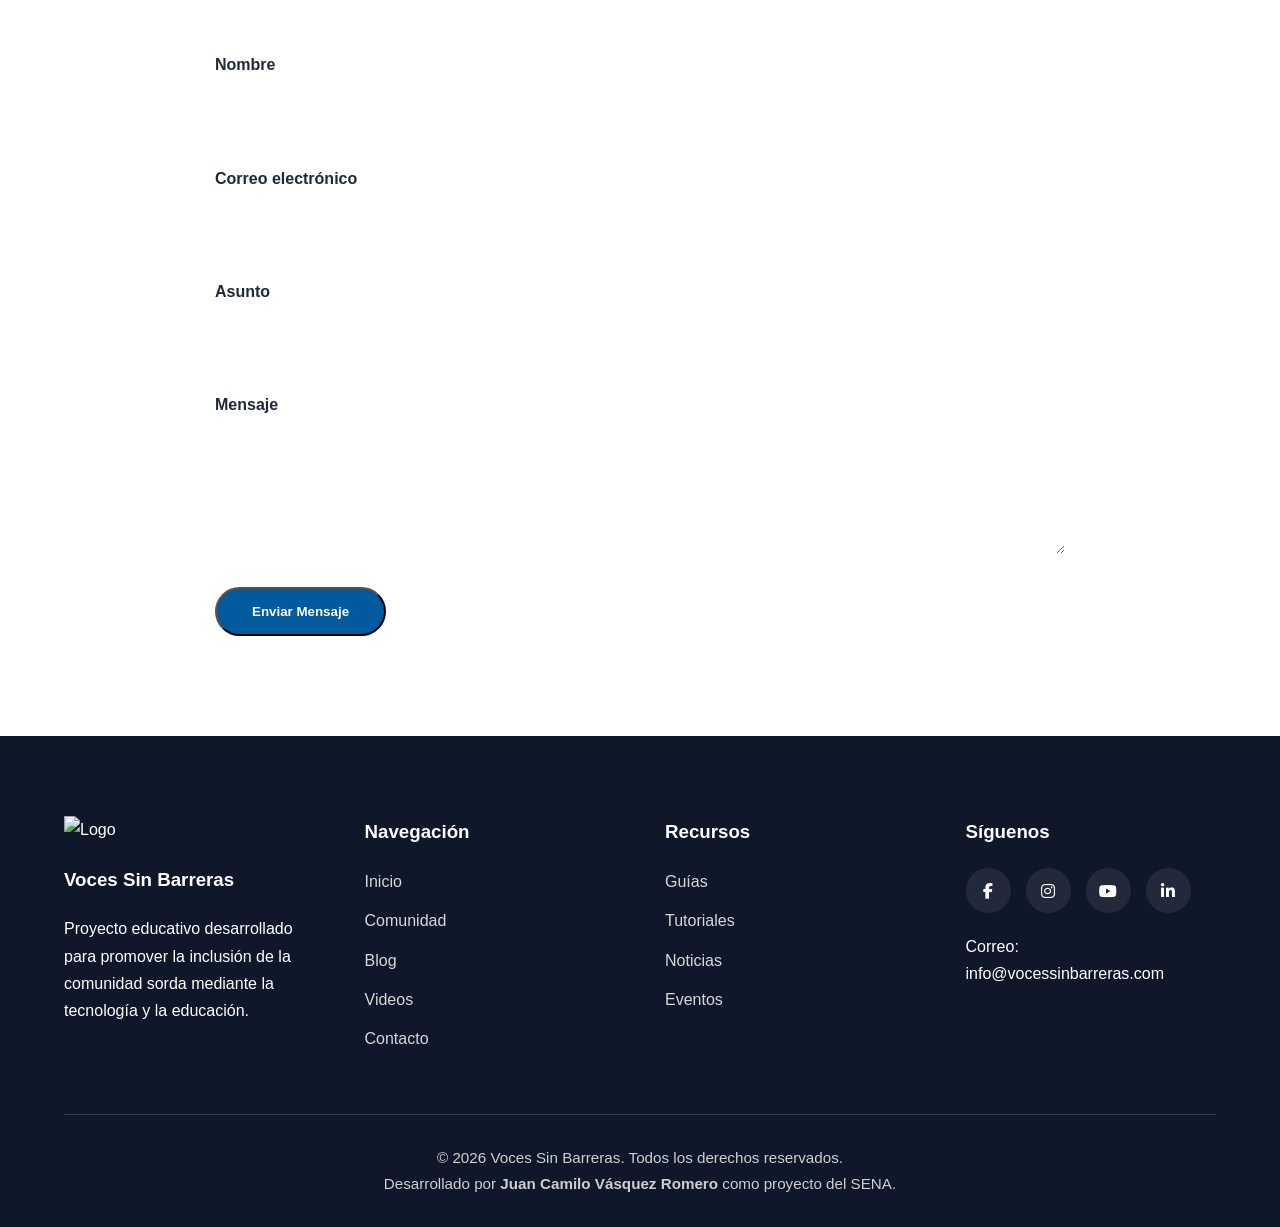
==== commit dbe54636: "Actualizar index.html" ====
--- a/index.html
+++ b/index.html
@@ -10,7 +10,7 @@
     <meta charset="UTF-8">
     <meta name="viewport" content="width=device-width, initial-scale=1.0">
 
-    <title>Voces Sin Barreras | Inclusión de la Comunidad Sorda</title>
+    <title>Voces Sin Barreras | Inclusión de la Comunidadputoelquelolea Sorda</title>
 
     <meta name="description"
         content="Blog dedicado a promover la inclusión de la comunidad sorda dentro del SENA mediante recursos, noticias, experiencias y educación.">
--- a/css/variables.css
+++ b/css/variables.css
@@ -0,0 +1,74 @@
+/*====================================================
+
+VOCES SIN BARRERAS
+VARIABLES.CSS
+
+====================================================*/
+
+:root{
+
+    /* COLORES PRINCIPALES */
+
+    --primary:#005a9c;
+
+    --secondary:#00c896;
+
+    --accent:#00d8a6;
+
+
+    /* COLORES GENERALES */
+
+    --background:#ffffff;
+
+    --text-color:#1f2937;
+
+    --text-light:#6b7280;
+
+    --gray-200:#e5e7eb;
+
+    --gray-700:#374151;
+
+
+    /* TIPOGRAFÍA */
+
+    --font:"Segoe UI",Arial,Helvetica,sans-serif;
+
+
+    /* CONTENEDOR */
+
+    --container:1200px;
+
+
+    /* TRANSICIONES */
+
+    --transition:.35s ease;
+
+
+    /* SOMBRAS */
+
+    --shadow-sm:0 5px 20px rgba(0,0,0,.08);
+
+    --shadow:0 10px 30px rgba(0,0,0,.12);
+
+    --shadow-lg:0 20px 45px rgba(0,0,0,.16);
+
+}
+
+
+/*====================================================
+MODO OSCURO
+====================================================*/
+
+body.dark-mode{
+
+    --background:#0f172a;
+
+    --text-color:#f8fafc;
+
+    --text-light:#cbd5e1;
+
+    --gray-200:#1e293b;
+
+    --gray-700:#e2e8f0;
+
+}
--- a/css/style.css
+++ b/css/style.css
@@ -0,0 +1,1962 @@
+/*====================================================
+CORRECCIÓN
+- Se conserva el diseño y formato original.
+- El archivo fue revisado y no requiere cambios estructurales.
+- Las variables utilizadas por este archivo se corrigen en variables.css.
+====================================================*/
+
+/*====================================================
+
+VOCES SIN BARRERAS
+STYLE.CSS
+
+====================================================*/
+
+/*==============================
+RESET
+===============================*/
+
+*{
+    margin:0;
+    padding:0;
+    box-sizing:border-box;
+}
+
+html{
+    scroll-behavior:smooth;
+}
+
+body{
+
+    font-family:var(--font);
+
+    background:var(--background);
+
+    color:var(--text-color);
+
+    line-height:1.7;
+
+    overflow-x:hidden;
+
+}
+
+img{
+
+    width:100%;
+
+    display:block;
+
+}
+
+a{
+
+    text-decoration:none;
+
+    color:inherit;
+
+}
+
+ul{
+
+    list-style:none;
+
+}
+
+.container{
+
+    width:90%;
+
+    max-width:var(--container);
+
+    margin:auto;
+
+}
+
+/*==============================
+SECCIONES
+===============================*/
+
+.section{
+
+    padding:100px 0;
+
+}
+
+.section-light{
+
+    background:#ffffff;
+
+}
+
+.section-dark{
+
+    background:#111827;
+
+    color:white;
+
+}
+
+.section-primary{
+
+    background:linear-gradient(
+        135deg,
+        var(--primary),
+        #0d74c7
+    );
+
+    color:white;
+
+}
+
+/*==============================
+TÍTULOS
+===============================*/
+
+.section-title{
+
+    margin-bottom:70px;
+
+}
+
+.section-title.center{
+
+    text-align:center;
+
+}
+
+.section-title span{
+
+    color:var(--secondary);
+
+    font-weight:700;
+
+    text-transform:uppercase;
+
+    letter-spacing:2px;
+
+    font-size:.9rem;
+
+}
+
+.section-title h2{
+
+    font-size:2.5rem;
+
+    margin-top:10px;
+
+    margin-bottom:20px;
+
+}
+
+.section-title p{
+
+    color:var(--text-light);
+
+    max-width:700px;
+
+}
+
+/*==============================
+BOTONES
+===============================*/
+
+.btn-primary{
+
+    display:inline-block;
+
+    background:var(--primary);
+
+    color:white;
+
+    padding:15px 35px;
+
+    border-radius:40px;
+
+    transition:var(--transition);
+
+    font-weight:700;
+
+}
+
+.btn-primary:hover{
+
+    background:var(--secondary);
+
+    transform:translateY(-4px);
+
+    box-shadow:var(--shadow);
+
+}
+
+.btn-secondary{
+
+    display:inline-block;
+
+    padding:15px 35px;
+
+    border:2px solid white;
+
+    color:white;
+
+    border-radius:40px;
+
+    transition:var(--transition);
+
+}
+
+.btn-secondary:hover{
+
+    background:white;
+
+    color:var(--primary);
+
+}
+
+/*==============================
+LOADER
+===============================*/
+
+#loader{
+
+    position:fixed;
+
+    inset:0;
+
+    background:white;
+
+    display:flex;
+
+    justify-content:center;
+
+    align-items:center;
+
+    z-index:99999;
+
+}
+
+.spinner{
+
+    width:70px;
+
+    height:70px;
+
+    border:7px solid #ddd;
+
+    border-top:7px solid var(--primary);
+
+    border-radius:50%;
+
+    animation:spin 1s linear infinite;
+
+}
+
+@keyframes spin{
+
+    from{
+
+        transform:rotate(0deg);
+
+    }
+
+    to{
+
+        transform:rotate(360deg);
+
+    }
+
+}
+
+/*==============================
+SCROLL TOP
+===============================*/
+
+#scrollTop{
+
+    position:fixed;
+
+    right:25px;
+
+    bottom:25px;
+
+    width:55px;
+
+    height:55px;
+
+    border:none;
+
+    border-radius:50%;
+
+    background:var(--secondary);
+
+    color:white;
+
+    cursor:pointer;
+
+    box-shadow:var(--shadow);
+
+    opacity:0;
+
+    transition:.35s;
+
+    z-index:999;
+
+}
+
+#scrollTop:hover{
+
+    transform:translateY(-6px);
+
+}
+
+/*==============================
+HEADER
+===============================*/
+
+header{
+
+    position:fixed;
+
+    width:100%;
+
+    top:0;
+
+    left:0;
+
+    z-index:1000;
+
+    background:rgba(255,255,255,.95);
+
+    backdrop-filter:blur(12px);
+
+    box-shadow:0 2px 15px rgba(0,0,0,.08);
+
+}
+
+/*==============================
+NAVBAR
+===============================*/
+
+.navbar{
+
+    height:80px;
+
+    display:flex;
+
+    justify-content:space-between;
+
+    align-items:center;
+
+}
+
+.logo{
+
+    display:flex;
+
+    align-items:center;
+
+    gap:15px;
+
+}
+
+.logo img{
+
+    width:55px;
+
+}
+
+.logo h2{
+
+    color:var(--primary);
+
+    font-size:1.5rem;
+
+}
+
+.menu{
+
+    display:flex;
+
+    gap:35px;
+
+}
+
+.menu a{
+
+    font-weight:600;
+
+    position:relative;
+
+    transition:.3s;
+
+}
+
+.menu a:hover{
+
+    color:var(--primary);
+
+}
+
+.menu a::after{
+
+    content:"";
+
+    position:absolute;
+
+    width:0;
+
+    height:3px;
+
+    left:0;
+
+    bottom:-8px;
+
+    background:var(--secondary);
+
+    transition:.35s;
+
+}
+
+.menu a:hover::after{
+
+    width:100%;
+
+}
+
+.menu-icons{
+
+    display:flex;
+
+    gap:15px;
+
+}
+
+.menu-icons button{
+
+    width:45px;
+
+    height:45px;
+
+    border:none;
+
+    border-radius:50%;
+
+    cursor:pointer;
+
+    background:var(--gray-200);
+
+    transition:.35s;
+
+}
+
+.menu-icons button:hover{
+
+    background:var(--secondary);
+
+    color:white;
+
+}
+/*====================================================
+
+HERO
+
+====================================================*/
+
+.hero{
+
+    position:relative;
+
+    min-height:100vh;
+
+    display:flex;
+
+    justify-content:center;
+
+    align-items:center;
+
+    text-align:center;
+
+    color:white;
+
+    overflow:hidden;
+
+    background-image:
+
+    linear-gradient(
+    rgba(0,90,156,.80),
+    rgba(0,0,0,.65)
+    ),
+
+    url("../assets/banner/banner.jpg");
+
+    background-size:cover;
+
+    background-position:center;
+
+    background-repeat:no-repeat;
+
+}
+
+.hero-overlay{
+
+    position:absolute;
+
+    inset:0;
+
+    background:
+
+    radial-gradient(
+
+    circle,
+
+    rgba(255,255,255,.05),
+
+    transparent 70%
+
+    );
+
+}
+
+.hero-content{
+
+    position:relative;
+
+    z-index:5;
+
+    width:90%;
+
+    max-width:900px;
+
+    animation:fadeUp 1.2s ease;
+
+}
+
+.badge{
+
+    display:inline-block;
+
+    background:rgba(255,255,255,.18);
+
+    backdrop-filter:blur(12px);
+
+    padding:10px 25px;
+
+    border-radius:40px;
+
+    margin-bottom:25px;
+
+    font-weight:700;
+
+    letter-spacing:1px;
+
+    border:1px solid rgba(255,255,255,.25);
+
+}
+
+.hero h1{
+
+    font-size:4rem;
+
+    line-height:1.2;
+
+    margin-bottom:30px;
+
+    font-weight:800;
+
+}
+
+.hero p{
+
+    font-size:1.25rem;
+
+    max-width:760px;
+
+    margin:auto;
+
+    margin-bottom:45px;
+
+    color:#f5f5f5;
+
+}
+
+.hero-buttons{
+
+    display:flex;
+
+    justify-content:center;
+
+    gap:25px;
+
+    flex-wrap:wrap;
+
+}
+
+.hero-buttons .btn-primary{
+
+    background:var(--secondary);
+
+}
+
+.hero-buttons .btn-primary:hover{
+
+    background:white;
+
+    color:var(--primary);
+
+}
+
+.hero-buttons .btn-secondary{
+
+    background:transparent;
+
+}
+
+/*====================================
+
+WAVE
+
+====================================*/
+
+.hero-wave{
+
+    position:absolute;
+
+    bottom:0;
+
+    left:0;
+
+    width:100%;
+
+    height:130px;
+
+    background:
+
+    linear-gradient(
+
+    to top,
+
+    white,
+
+    transparent
+
+    );
+
+    opacity:.25;
+
+}
+
+/*====================================
+
+ANIMACIÓN
+
+====================================*/
+
+@keyframes fadeUp{
+
+    from{
+
+        opacity:0;
+
+        transform:
+
+        translateY(80px);
+
+    }
+
+    to{
+
+        opacity:1;
+
+        transform:
+
+        translateY(0);
+
+    }
+
+}
+/*====================================================
+
+NOSOTROS
+
+====================================================*/
+
+.about-grid{
+
+    display:grid;
+
+    grid-template-columns:
+
+    1fr 1fr;
+
+    gap:70px;
+
+    align-items:center;
+
+}
+
+.about-text p{
+
+    margin-bottom:25px;
+
+    color:var(--text-light);
+
+    text-align:justify;
+
+}
+
+.about-image{
+
+    border-radius:25px;
+
+    overflow:hidden;
+
+    box-shadow:var(--shadow-lg);
+
+}
+
+.about-image img{
+
+    transition:.6s;
+
+}
+
+.about-image:hover img{
+
+    transform:scale(1.08);
+
+}
+/*====================================================
+
+CARDS
+
+====================================================*/
+
+.cards-grid{
+
+    display:grid;
+
+    grid-template-columns:
+
+    repeat(auto-fit,minmax(280px,1fr));
+
+    gap:35px;
+
+}
+
+.card{
+
+    background:white;
+
+    border-radius:25px;
+
+    padding:40px;
+
+    box-shadow:var(--shadow-sm);
+
+    transition:.4s;
+
+}
+
+.card:hover{
+
+    transform:translateY(-15px);
+
+    box-shadow:var(--shadow-lg);
+
+}
+
+.card-icon{
+
+    width:80px;
+
+    height:80px;
+
+    border-radius:50%;
+
+    display:flex;
+
+    justify-content:center;
+
+    align-items:center;
+
+    margin-bottom:25px;
+
+    background:rgba(0,200,150,.12);
+
+}
+
+.card-icon i{
+
+    font-size:2rem;
+
+    color:var(--primary);
+
+}
+
+.card h3{
+
+    margin-bottom:20px;
+
+}
+
+.card p{
+
+    color:var(--text-light);
+
+    margin-bottom:25px;
+
+}
+
+.card a{
+
+    color:var(--primary);
+
+    font-weight:700;
+
+}
+/*====================================================
+
+INCLUSIÓN
+
+====================================================*/
+
+.features-grid{
+
+    display:grid;
+
+    grid-template-columns:repeat(auto-fit,minmax(250px,1fr));
+
+    gap:35px;
+
+    margin-top:60px;
+
+}
+
+.feature-card{
+
+    background:rgba(255,255,255,.12);
+
+    backdrop-filter:blur(15px);
+
+    border:1px solid rgba(255,255,255,.15);
+
+    border-radius:25px;
+
+    padding:40px 30px;
+
+    text-align:center;
+
+    transition:.4s;
+
+}
+
+.feature-card:hover{
+
+    transform:translateY(-12px);
+
+    background:rgba(255,255,255,.20);
+
+}
+
+.feature-card i{
+
+    font-size:3rem;
+
+    margin-bottom:25px;
+
+    color:var(--accent);
+
+}
+
+.feature-card h3{
+
+    margin-bottom:20px;
+
+    color:white;
+
+}
+
+.feature-card p{
+
+    color:rgba(255,255,255,.90);
+
+}
+
+/*====================================================
+
+ESTADÍSTICAS
+
+====================================================*/
+
+.statistics{
+
+    padding:100px 0;
+
+    background:linear-gradient(
+
+        135deg,
+
+        var(--secondary),
+
+        #00d8a6
+
+    );
+
+}
+
+.stats-grid{
+
+    display:grid;
+
+    grid-template-columns:repeat(auto-fit,minmax(220px,1fr));
+
+    gap:35px;
+
+}
+
+.stat-card{
+
+    background:white;
+
+    border-radius:25px;
+
+    text-align:center;
+
+    padding:45px 25px;
+
+    box-shadow:var(--shadow);
+
+    transition:.4s;
+
+}
+
+.stat-card:hover{
+
+    transform:translateY(-10px);
+
+}
+
+.stat-card h2{
+
+    font-size:3rem;
+
+    color:var(--primary);
+
+    margin-bottom:15px;
+
+}
+
+.stat-card p{
+
+    color:var(--gray-700);
+
+    font-weight:600;
+
+}
+
+/*====================================================
+
+OBJETIVOS
+
+====================================================*/
+
+.cta{
+
+    background:
+
+    linear-gradient(
+
+        rgba(0,90,156,.90),
+
+        rgba(0,90,156,.90)
+
+    ),
+
+    url("../assets/banner/banner.jpg");
+
+    background-size:cover;
+
+    background-position:center;
+
+    color:white;
+
+    text-align:center;
+
+    padding:120px 20px;
+
+}
+
+.cta h2{
+
+    font-size:3rem;
+
+    margin-bottom:25px;
+
+}
+
+.cta p{
+
+    max-width:800px;
+
+    margin:auto;
+
+    margin-bottom:40px;
+
+    font-size:1.2rem;
+
+    color:#f2f2f2;
+
+}
+
+.cta .btn-primary{
+
+    background:var(--accent);
+
+    color:#222;
+
+}
+
+.cta .btn-primary:hover{
+
+    background:white;
+
+}
+/*====================================================
+
+LSC
+
+====================================================*/
+
+.two-columns{
+
+    display:grid;
+
+    grid-template-columns:1fr 1fr;
+
+    gap:70px;
+
+    align-items:center;
+
+}
+
+.image-box{
+
+    overflow:hidden;
+
+    border-radius:25px;
+
+    box-shadow:var(--shadow-lg);
+
+}
+
+.image-box img{
+
+    transition:.6s;
+
+}
+
+.image-box:hover img{
+
+    transform:scale(1.08);
+
+}
+
+.subtitle{
+
+    display:inline-block;
+
+    color:var(--secondary);
+
+    font-weight:700;
+
+    text-transform:uppercase;
+
+    margin-bottom:15px;
+
+    letter-spacing:2px;
+
+}
+
+.text-box h2{
+
+    font-size:2.8rem;
+
+    margin-bottom:25px;
+
+}
+
+.text-box p{
+
+    color:var(--text-light);
+
+    margin-bottom:30px;
+
+}
+
+.check-list{
+
+    margin-bottom:35px;
+
+}
+
+.check-list li{
+
+    display:flex;
+
+    align-items:center;
+
+    gap:15px;
+
+    margin-bottom:18px;
+
+    font-weight:600;
+
+}
+
+.check-list i{
+
+    color:var(--secondary);
+
+    font-size:1.1rem;
+
+}
+/*====================================================
+
+BLOG
+
+====================================================*/
+
+.blog-search{
+
+    display:flex;
+
+    justify-content:center;
+
+    align-items:center;
+
+    margin:50px auto;
+
+    max-width:700px;
+
+    box-shadow:var(--shadow);
+
+    border-radius:50px;
+
+    overflow:hidden;
+
+    background:white;
+
+}
+
+.blog-search input{
+
+    flex:1;
+
+    border:none;
+
+    padding:20px 25px;
+
+    font-size:1rem;
+
+    outline:none;
+
+    font-family:var(--font);
+
+}
+
+.blog-search button{
+
+    width:80px;
+
+    border:none;
+
+    cursor:pointer;
+
+    background:var(--primary);
+
+    color:white;
+
+    font-size:1.2rem;
+
+    transition:.3s;
+
+}
+
+.blog-search button:hover{
+
+    background:var(--secondary);
+
+}
+
+/*=========================================
+
+CATEGORÍAS
+
+=========================================*/
+
+.categories{
+
+    display:flex;
+
+    justify-content:center;
+
+    flex-wrap:wrap;
+
+    gap:15px;
+
+    margin-bottom:60px;
+
+}
+
+.category{
+
+    border:none;
+
+    cursor:pointer;
+
+    padding:12px 28px;
+
+    border-radius:50px;
+
+    background:var(--gray-200);
+
+    font-weight:600;
+
+    transition:.35s;
+
+}
+
+.category:hover{
+
+    background:var(--primary);
+
+    color:white;
+
+}
+
+.category.active{
+
+    background:var(--secondary);
+
+    color:white;
+
+}
+
+/*=========================================
+
+GRID DE ARTÍCULOS
+
+=========================================*/
+
+.posts-grid{
+
+    display:grid;
+
+    grid-template-columns:
+
+    repeat(auto-fit,minmax(320px,1fr));
+
+    gap:35px;
+
+}
+/*====================================================
+
+POST CARD
+
+====================================================*/
+
+.post-card{
+
+    background:white;
+
+    border-radius:25px;
+
+    overflow:hidden;
+
+    box-shadow:var(--shadow-sm);
+
+    transition:.4s;
+
+}
+
+.post-card:hover{
+
+    transform:translateY(-12px);
+
+    box-shadow:var(--shadow-lg);
+
+}
+
+.post-card img{
+
+    height:230px;
+
+    object-fit:cover;
+
+    transition:.5s;
+
+}
+
+.post-card:hover img{
+
+    transform:scale(1.08);
+
+}
+
+.post-content{
+
+    padding:30px;
+
+}
+
+.post-category{
+
+    display:inline-block;
+
+    background:var(--secondary);
+
+    color:white;
+
+    padding:8px 18px;
+
+    border-radius:30px;
+
+    font-size:.85rem;
+
+    margin-bottom:18px;
+
+}
+
+.post-content h3{
+
+    margin-bottom:18px;
+
+    font-size:1.4rem;
+
+    color:var(--gray-900);
+
+}
+
+.post-content p{
+
+    color:var(--text-light);
+
+    margin-bottom:25px;
+
+}
+
+.post-content a{
+
+    color:var(--primary);
+
+    font-weight:700;
+
+}
+/*====================================================
+
+RECURSOS
+
+====================================================*/
+
+.resources-grid{
+
+    display:grid;
+
+    grid-template-columns:
+
+    repeat(auto-fit,minmax(250px,1fr));
+
+    gap:30px;
+
+}
+
+.resource-card{
+
+    background:white;
+
+    border-radius:22px;
+
+    padding:35px;
+
+    text-align:center;
+
+    transition:.35s;
+
+    box-shadow:var(--shadow-sm);
+
+}
+
+.resource-card:hover{
+
+    transform:translateY(-10px);
+
+    box-shadow:var(--shadow);
+
+}
+
+.resource-card i{
+
+    font-size:3rem;
+
+    color:var(--secondary);
+
+    margin-bottom:25px;
+
+}
+
+.resource-card h3{
+
+    margin-bottom:15px;
+
+}
+
+.resource-card p{
+
+    color:var(--text-light);
+
+    margin-bottom:25px;
+
+}
+
+.resource-card a{
+
+    color:var(--primary);
+
+    font-weight:700;
+
+}
+/*====================================================
+
+FEATURED POST
+
+====================================================*/
+
+.featured-post{
+
+    padding:120px 0;
+
+    background:var(--gray-100);
+
+}
+
+.featured-grid{
+
+    display:grid;
+
+    grid-template-columns:1fr 1fr;
+
+    gap:60px;
+
+    align-items:center;
+
+}
+
+.featured-image{
+
+    overflow:hidden;
+
+    border-radius:25px;
+
+    box-shadow:var(--shadow-lg);
+
+}
+
+.featured-image img{
+
+    transition:.6s;
+
+}
+
+.featured-image:hover img{
+
+    transform:scale(1.05);
+
+}
+
+.featured-content span{
+
+    color:var(--secondary);
+
+    font-weight:700;
+
+    text-transform:uppercase;
+
+}
+
+.featured-content h2{
+
+    margin:20px 0;
+
+    font-size:2.6rem;
+
+}
+
+.featured-content p{
+
+    color:var(--text-light);
+
+    margin-bottom:35px;
+
+}
+/*====================================================
+
+VIDEOS
+
+====================================================*/
+
+.video-grid{
+
+    display:grid;
+
+    grid-template-columns:repeat(auto-fit,minmax(320px,1fr));
+
+    gap:35px;
+
+}
+
+.video-card{
+
+    background:white;
+
+    border-radius:22px;
+
+    overflow:hidden;
+
+    box-shadow:var(--shadow);
+
+    transition:.4s;
+
+}
+
+.video-card:hover{
+
+    transform:translateY(-10px);
+
+}
+
+.video-card iframe{
+
+    width:100%;
+
+    height:220px;
+
+    border:none;
+
+}
+
+.video-card h3{
+
+    padding:25px;
+
+    text-align:center;
+
+}
+
+/*====================================================
+
+GALERÍA
+
+====================================================*/
+
+.gallery-grid{
+
+    display:grid;
+
+    grid-template-columns:repeat(auto-fit,minmax(250px,1fr));
+
+    gap:25px;
+
+}
+
+.gallery-item{
+
+    overflow:hidden;
+
+    border-radius:20px;
+
+    cursor:pointer;
+
+    box-shadow:var(--shadow-sm);
+
+}
+
+.gallery-item img{
+
+    height:260px;
+
+    object-fit:cover;
+
+    transition:.6s;
+
+}
+
+.gallery-item:hover img{
+
+    transform:scale(1.12);
+
+}
+/*====================================================
+
+TESTIMONIOS
+
+====================================================*/
+
+.testimonials-grid{
+
+    display:grid;
+
+    grid-template-columns:repeat(auto-fit,minmax(300px,1fr));
+
+    gap:35px;
+
+}
+
+.testimonial{
+
+    background:white;
+
+    border-radius:25px;
+
+    text-align:center;
+
+    padding:40px;
+
+    box-shadow:var(--shadow-sm);
+
+    transition:.35s;
+
+}
+
+.testimonial:hover{
+
+    transform:translateY(-10px);
+
+    box-shadow:var(--shadow);
+
+}
+
+.testimonial img{
+
+    width:90px;
+
+    height:90px;
+
+    border-radius:50%;
+
+    object-fit:cover;
+
+    margin:auto;
+
+    margin-bottom:20px;
+
+}
+
+.testimonial h3{
+
+    margin-bottom:15px;
+
+}
+
+.testimonial p{
+
+    color:var(--text-light);
+
+}
+
+/*====================================================
+
+ALIADOS
+
+====================================================*/
+
+.partners-grid{
+
+    display:grid;
+
+    grid-template-columns:repeat(auto-fit,minmax(180px,1fr));
+
+    gap:30px;
+
+    align-items:center;
+
+}
+
+.partner{
+
+    background:white;
+
+    border-radius:20px;
+
+    padding:30px;
+
+    display:flex;
+
+    justify-content:center;
+
+    align-items:center;
+
+    box-shadow:var(--shadow-sm);
+
+    transition:.3s;
+
+}
+
+.partner:hover{
+
+    transform:translateY(-8px);
+
+}
+
+.partner img{
+
+    max-width:110px;
+
+}
+/*====================================================
+
+NEWSLETTER
+
+====================================================*/
+
+.newsletter{
+
+    padding:120px 20px;
+
+    text-align:center;
+
+    background:linear-gradient(135deg,var(--primary),var(--secondary));
+
+    color:white;
+
+}
+
+.newsletter h2{
+
+    font-size:2.6rem;
+
+    margin-bottom:20px;
+
+}
+
+.newsletter p{
+
+    max-width:700px;
+
+    margin:auto;
+
+    margin-bottom:35px;
+
+}
+
+.newsletter-form{
+
+    display:flex;
+
+    justify-content:center;
+
+    flex-wrap:wrap;
+
+    gap:15px;
+
+}
+
+.newsletter-form input{
+
+    width:420px;
+
+    max-width:100%;
+
+    padding:18px 25px;
+
+    border:none;
+
+    border-radius:50px;
+
+}
+
+.newsletter-form button{
+
+    border:none;
+
+    padding:18px 35px;
+
+    border-radius:50px;
+
+    background:var(--accent);
+
+    font-weight:700;
+
+    cursor:pointer;
+
+}
+
+/*====================================================
+
+CONTACTO
+
+====================================================*/
+
+.contact-form{
+
+    max-width:850px;
+
+    margin:auto;
+
+}
+
+.input-group{
+
+    margin-bottom:25px;
+
+}
+
+.input-group label{
+
+    display:block;
+
+    margin-bottom:10px;
+
+    font-weight:600;
+
+}
+
+.input-group input,
+.input-group textarea{
+
+    width:100%;
+
+    padding:18px;
+
+    border:1px solid var(--gray-300);
+
+    border-radius:15px;
+
+    font-family:var(--font);
+
+}
+
+.input-group textarea{
+
+    resize:vertical;
+
+}
+/*====================================================
+
+FOOTER
+
+====================================================*/
+
+footer{
+
+    background:#0F172A;
+
+    color:white;
+
+    padding:80px 0 30px;
+
+}
+
+.footer-grid{
+
+    display:grid;
+
+    grid-template-columns:repeat(auto-fit,minmax(250px,1fr));
+
+    gap:50px;
+
+    margin-bottom:50px;
+
+}
+
+.footer-logo{
+
+    width:80px;
+
+    margin-bottom:20px;
+
+}
+
+footer h3{
+
+    margin-bottom:20px;
+
+}
+
+footer ul li{
+
+    margin-bottom:12px;
+
+}
+
+footer ul li a{
+
+    color:#d8d8d8;
+
+    transition:.3s;
+
+}
+
+footer ul li a:hover{
+
+    color:var(--secondary);
+
+}
+
+.social-icons{
+
+    display:flex;
+
+    gap:15px;
+
+    margin:20px 0;
+
+}
+
+.social-icons a{
+
+    width:45px;
+
+    height:45px;
+
+    display:flex;
+
+    justify-content:center;
+
+    align-items:center;
+
+    border-radius:50%;
+
+    background:rgba(255,255,255,.08);
+
+    transition:.35s;
+
+}
+
+.social-icons a:hover{
+
+    background:var(--secondary);
+
+    transform:translateY(-5px);
+
+}
+
+footer hr{
+
+    margin:50px 0 30px;
+
+    border:none;
+
+    height:1px;
+
+    background:rgba(255,255,255,.15);
+
+}
+
+.copyright{
+
+    text-align:center;
+
+    color:#cfcfcf;
+
+    font-size:.95rem;
+
+}
--- a/css/animations.css
+++ b/css/animations.css
@@ -0,0 +1,19 @@
+/* VOCES SIN BARRERAS - ANIMACIONES */
+*{transition:background .35s ease,color .35s ease,transform .35s ease,box-shadow .35s ease}
+@keyframes fadeIn{from{opacity:0}to{opacity:1}}.fade-in{animation:fadeIn 1s ease both}
+@keyframes fadeUp{from{opacity:0;transform:translateY(60px)}to{opacity:1;transform:translateY(0)}}.fade-up{animation:fadeUp .8s ease forwards}
+@keyframes fadeLeft{from{opacity:0;transform:translateX(-80px)}to{opacity:1;transform:translateX(0)}}.fade-left{animation:fadeLeft .8s ease forwards}
+@keyframes fadeRight{from{opacity:0;transform:translateX(80px)}to{opacity:1;transform:translateX(0)}}.fade-right{animation:fadeRight .8s ease forwards}
+@keyframes zoomIn{from{opacity:0;transform:scale(.7)}to{opacity:1;transform:scale(1)}}.zoom{animation:zoomIn .7s ease}
+@keyframes floating{0%{transform:translateY(0)}50%{transform:translateY(-12px)}100%{transform:translateY(0)}}.float{animation:floating 3s infinite ease-in-out}
+.btn-primary:hover,.btn-secondary:hover{transform:translateY(-5px) scale(1.04)}
+.card,.post-card,.resource-card,.feature-card,.video-card,.testimonial,.partner,.stat-card{animation:fadeUp .8s ease}
+.card:hover,.post-card:hover,.resource-card:hover,.feature-card:hover,.video-card:hover,.partner:hover,.testimonial:hover,.stat-card:hover{transform:translateY(-12px) scale(1.02)}
+.gallery-item img,.about-image img,.image-box img,.featured-image img{transition:transform .6s ease}
+.card-icon,.feature-card i,.resource-card i{transition:.35s}
+.card:hover .card-icon{transform:rotate(8deg) scale(1.15)}.resource-card:hover i{transform:rotate(15deg);color:var(--primary)}.feature-card:hover i{transform:scale(1.2)}
+.menu a{transition:.3s}.menu a:hover{transform:translateY(-2px)}
+#scrollTop:hover{transform:translateY(-5px) scale(1.08)}
+.newsletter{position:relative;overflow:hidden}.newsletter::before{content:"";position:absolute;width:250px;height:250px;border-radius:50%;background:rgba(255,255,255,.08);top:-120px;left:-80px}.newsletter::after{content:"";position:absolute;width:180px;height:180px;border-radius:50%;background:rgba(255,255,255,.08);right:-60px;bottom:-60px}
+#loader.fade-out{opacity:0;visibility:hidden;transition:.5s}
+@media (prefers-reduced-motion:reduce){*,*::before,*::after{animation-duration:.01ms!important;animation-iteration-count:1!important;scroll-behavior:auto!important;transition-duration:.01ms!important}}
--- a/css/responsive.css
+++ b/css/responsive.css
@@ -0,0 +1,20 @@
+/* VOCES SIN BARRERAS - RESPONSIVE */
+@media screen and (max-width:992px){
+.section{padding:80px 0}
+.menu{position:fixed;top:80px;right:-100%;width:280px;height:calc(100vh - 80px);background:white;display:flex;flex-direction:column;align-items:center;justify-content:flex-start;padding-top:40px;gap:25px;transition:.4s;box-shadow:-5px 0 20px rgba(0,0,0,.15)}
+.menu.active{right:0}
+#menuButton{display:block}
+.hero{padding:120px 20px;min-height:90vh}
+.hero h1{font-size:3rem}.hero p{font-size:1.1rem}
+.about-grid,.two-columns,.featured-grid{grid-template-columns:1fr}
+}
+@media screen and (max-width:768px){
+.container{width:92%}.section-title h2{font-size:2rem}.hero h1{font-size:2.3rem}.hero p{font-size:1rem}
+.hero-buttons{flex-direction:column}.btn-primary,.btn-secondary{width:100%;text-align:center}
+.cards-grid,.features-grid,.resources-grid,.gallery-grid,.video-grid,.posts-grid,.stats-grid,.footer-grid,.testimonials-grid,.partners-grid{grid-template-columns:1fr}
+.newsletter-form{flex-direction:column}.newsletter-form input,.newsletter-form button{width:100%}.contact-form{padding:10px}
+}
+@media screen and (min-width:1600px){
+.container{max-width:1450px}.hero h1{font-size:5rem}.section-title h2{font-size:3.2rem}.hero p{font-size:1.35rem}
+}
+iframe{max-width:100%}img{max-width:100%;height:auto}table{width:100%;overflow:auto;display:block}body{overflow-x:hidden}
--- a/css/darkmode.css
+++ b/css/darkmode.css
@@ -0,0 +1,18 @@
+/* VOCES SIN BARRERAS - DARK MODE */
+body.dark{--background:#0F172A;--background-light:#1E293B;--gray-100:#111827;--gray-200:#1F2937;--gray-300:#374151;--gray-400:#4B5563;--gray-700:#CBD5E1;--gray-800:#E5E7EB;--gray-900:#F8FAFC;--text-color:#F8FAFC;--text-light:#CBD5E1;background:var(--background);color:var(--text-color)}
+body.dark header{background:rgba(15,23,42,.95);border-bottom:1px solid rgba(255,255,255,.08)}
+body.dark .logo h2,body.dark .menu a{color:#F8FAFC}
+body.dark .menu a:hover{color:var(--secondary)}
+body.dark .section-light{background:#111827}
+body.dark .section{background:#0F172A;color:#F8FAFC}
+body.dark .section-title p{color:#CBD5E1}
+body.dark .card,body.dark .feature-card,body.dark .resource-card,body.dark .post-card,body.dark .testimonial,body.dark .partner,body.dark .video-card,body.dark .stat-card{background:#1E293B;color:white;box-shadow:0 10px 25px rgba(0,0,0,.45)}
+body.dark .card p,body.dark .resource-card p,body.dark .post-content p,body.dark .testimonial p,body.dark .stat-card p{color:#CBD5E1}
+body.dark .blog-search{background:#1E293B}body.dark .blog-search input{background:transparent;color:white}
+body.dark .category{background:#374151;color:white}body.dark .category:hover{background:var(--secondary)}
+body.dark input,body.dark textarea{background:#1F2937;color:white;border:1px solid #374151}
+body.dark input::placeholder,body.dark textarea::placeholder{color:#CBD5E1}
+body.dark .newsletter{background:linear-gradient(135deg,#1E3A8A,#0F766E)}
+body.dark footer{background:#020617}body.dark footer a{color:#CBD5E1}body.dark footer a:hover{color:var(--secondary)}
+body.dark::-webkit-scrollbar{width:10px}body.dark::-webkit-scrollbar-track{background:#111827}body.dark::-webkit-scrollbar-thumb{background:#475569;border-radius:20px}body.dark::-webkit-scrollbar-thumb:hover{background:var(--secondary)}
+body,header,section,.card,.post-card,.resource-card,.video-card,.partner,.testimonial,.stat-card,footer{transition:background .4s ease,color .4s ease,border .4s ease,box-shadow .4s ease}
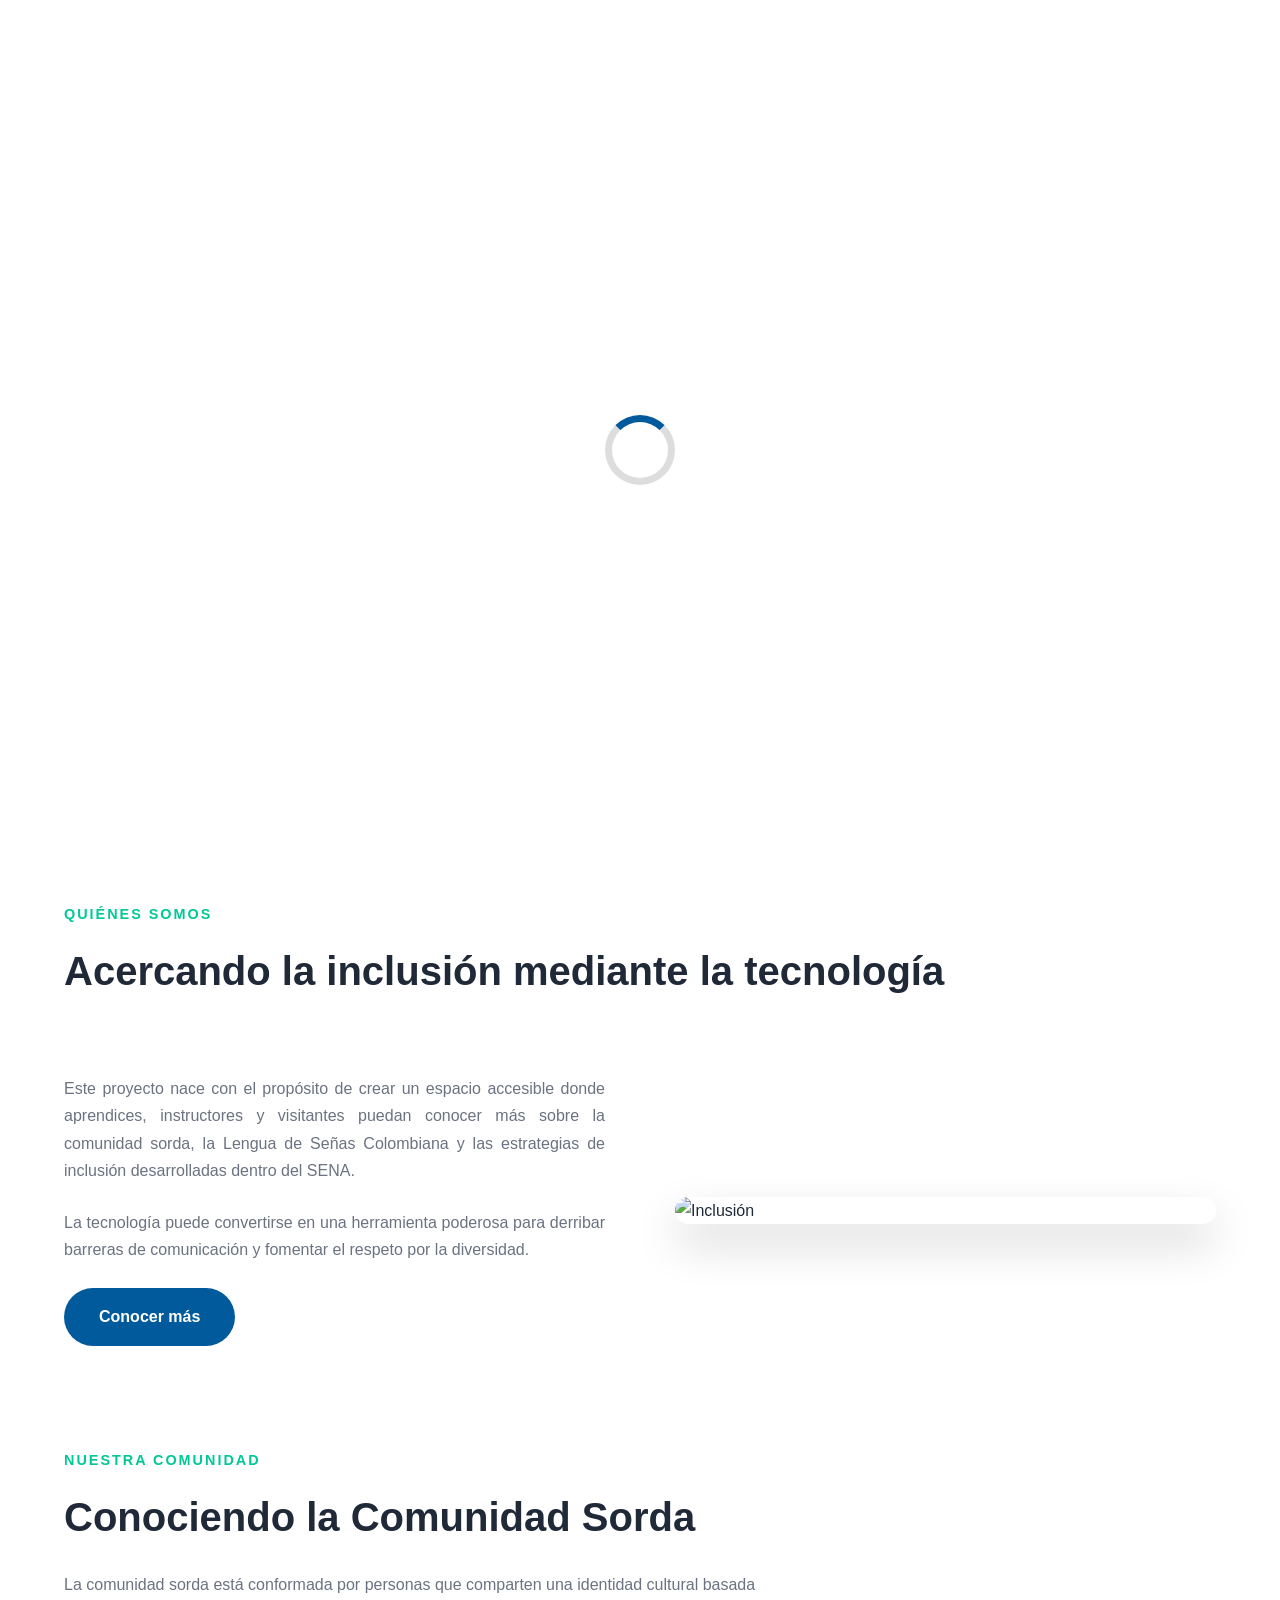
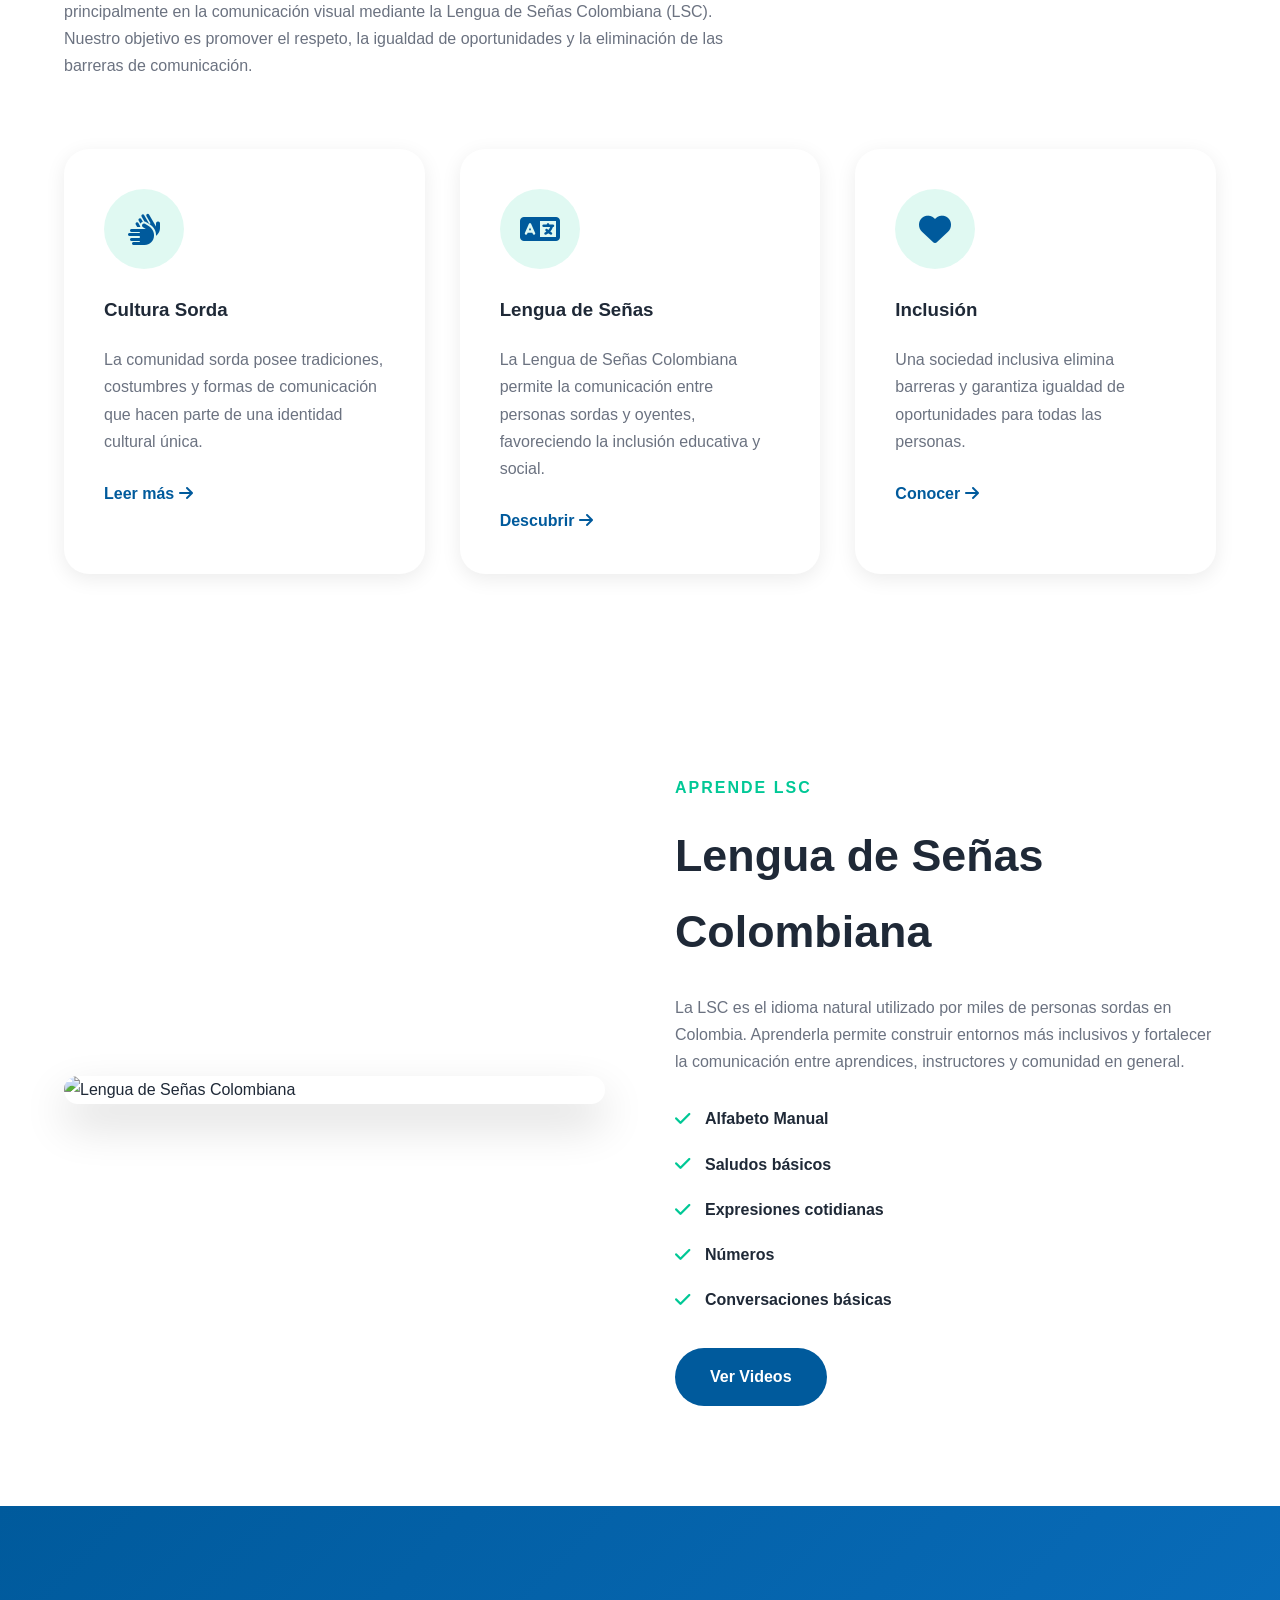
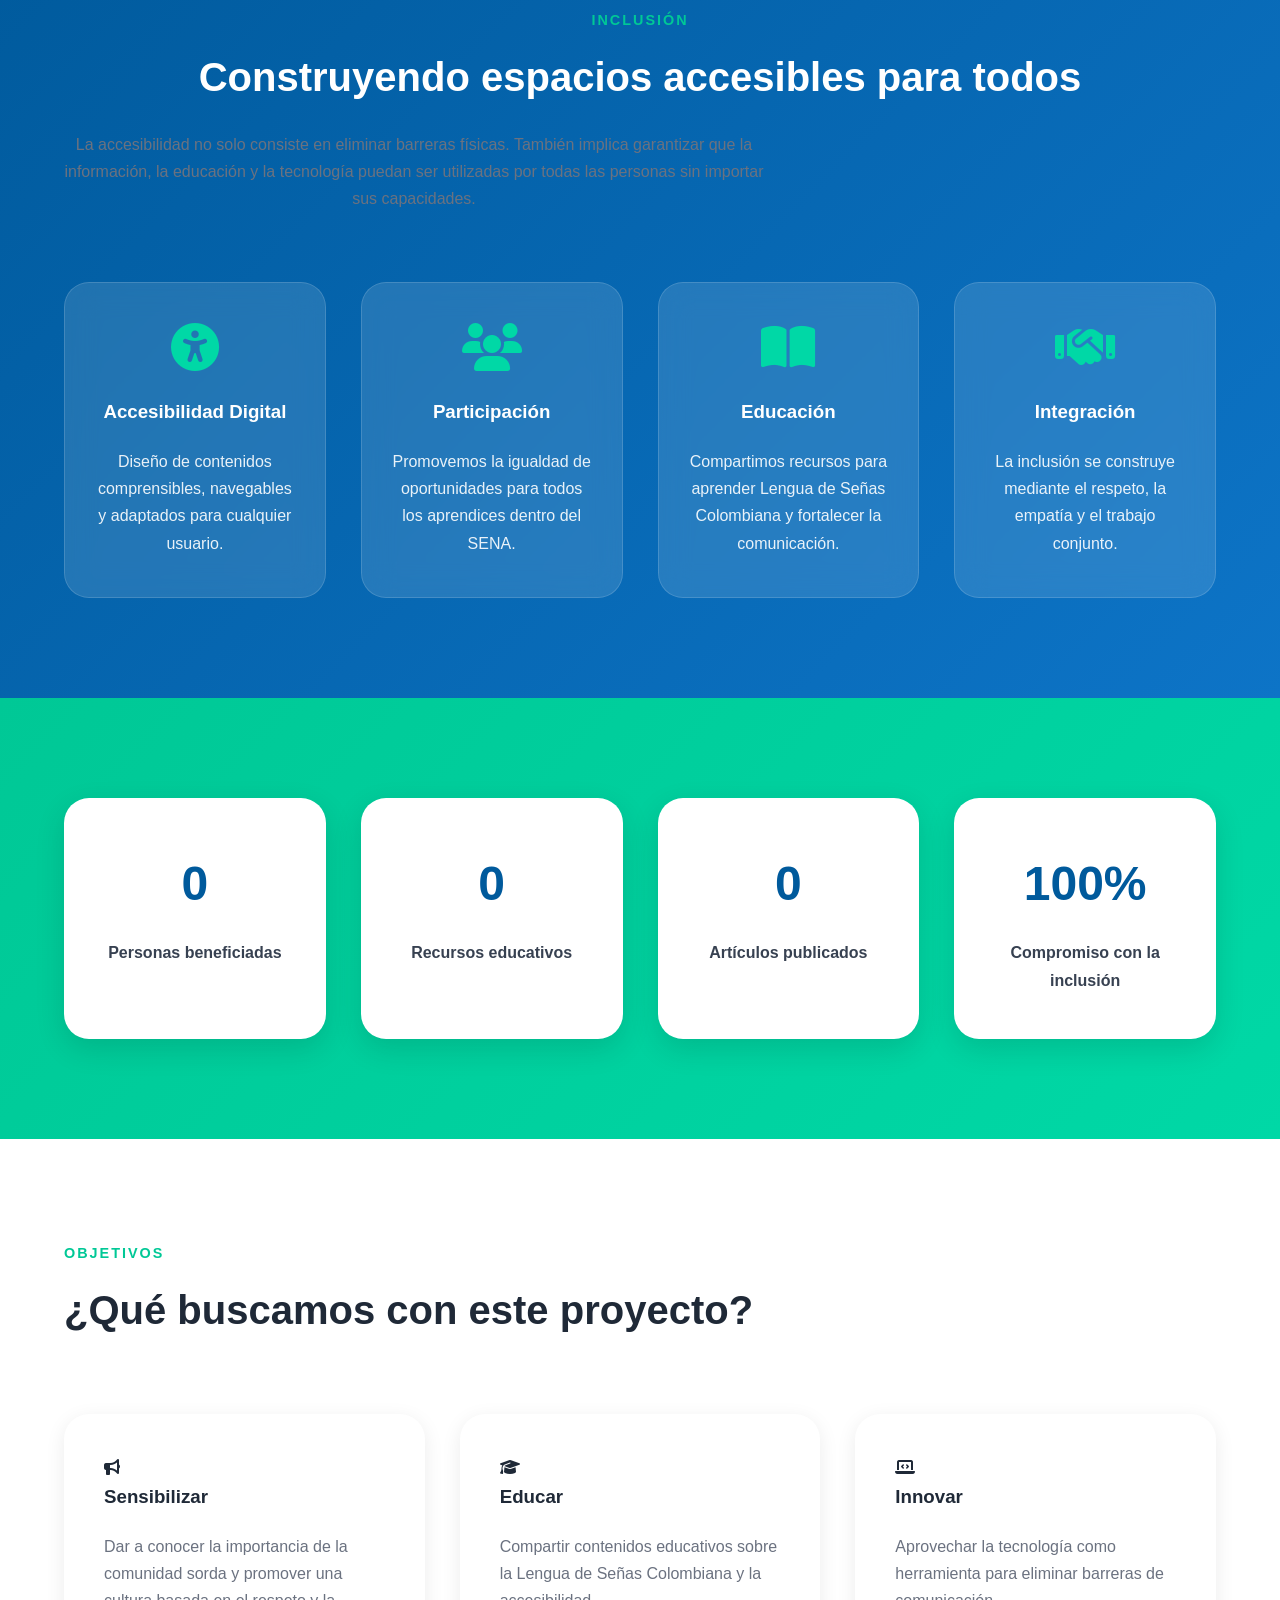
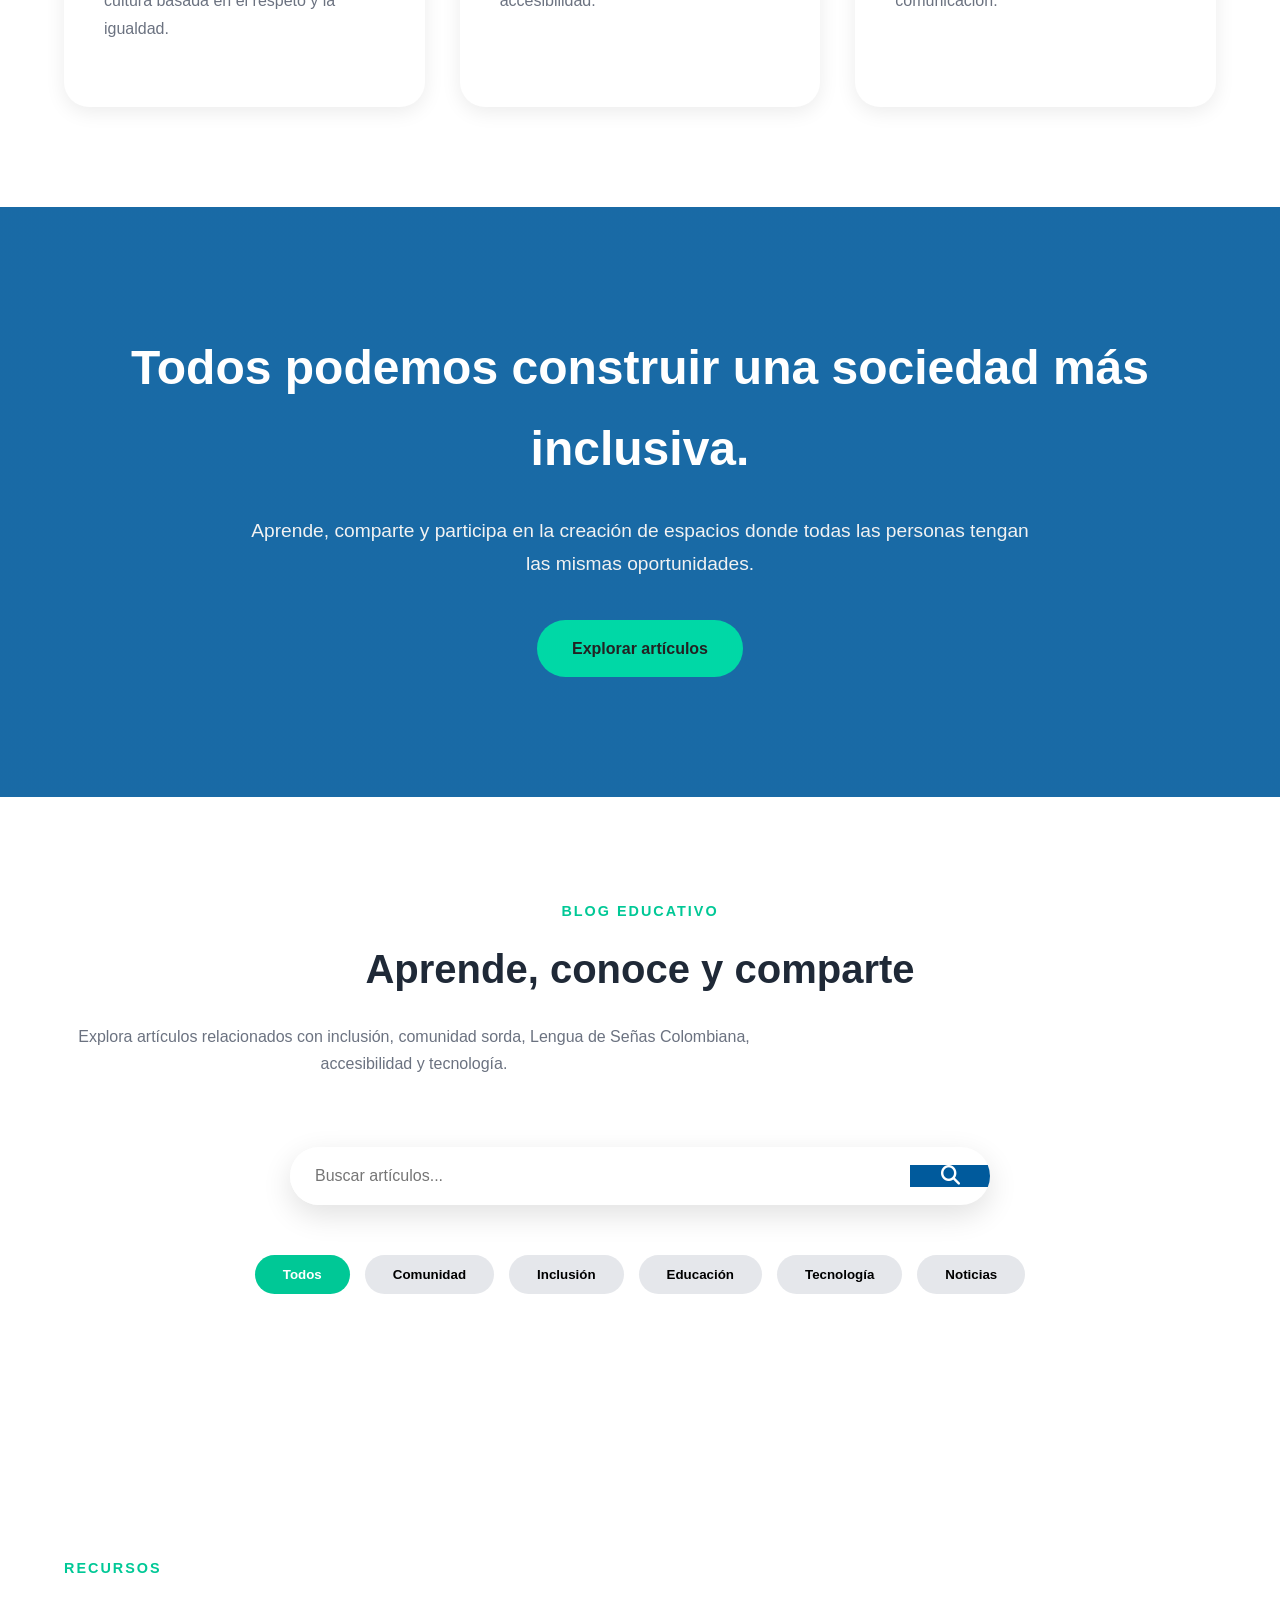
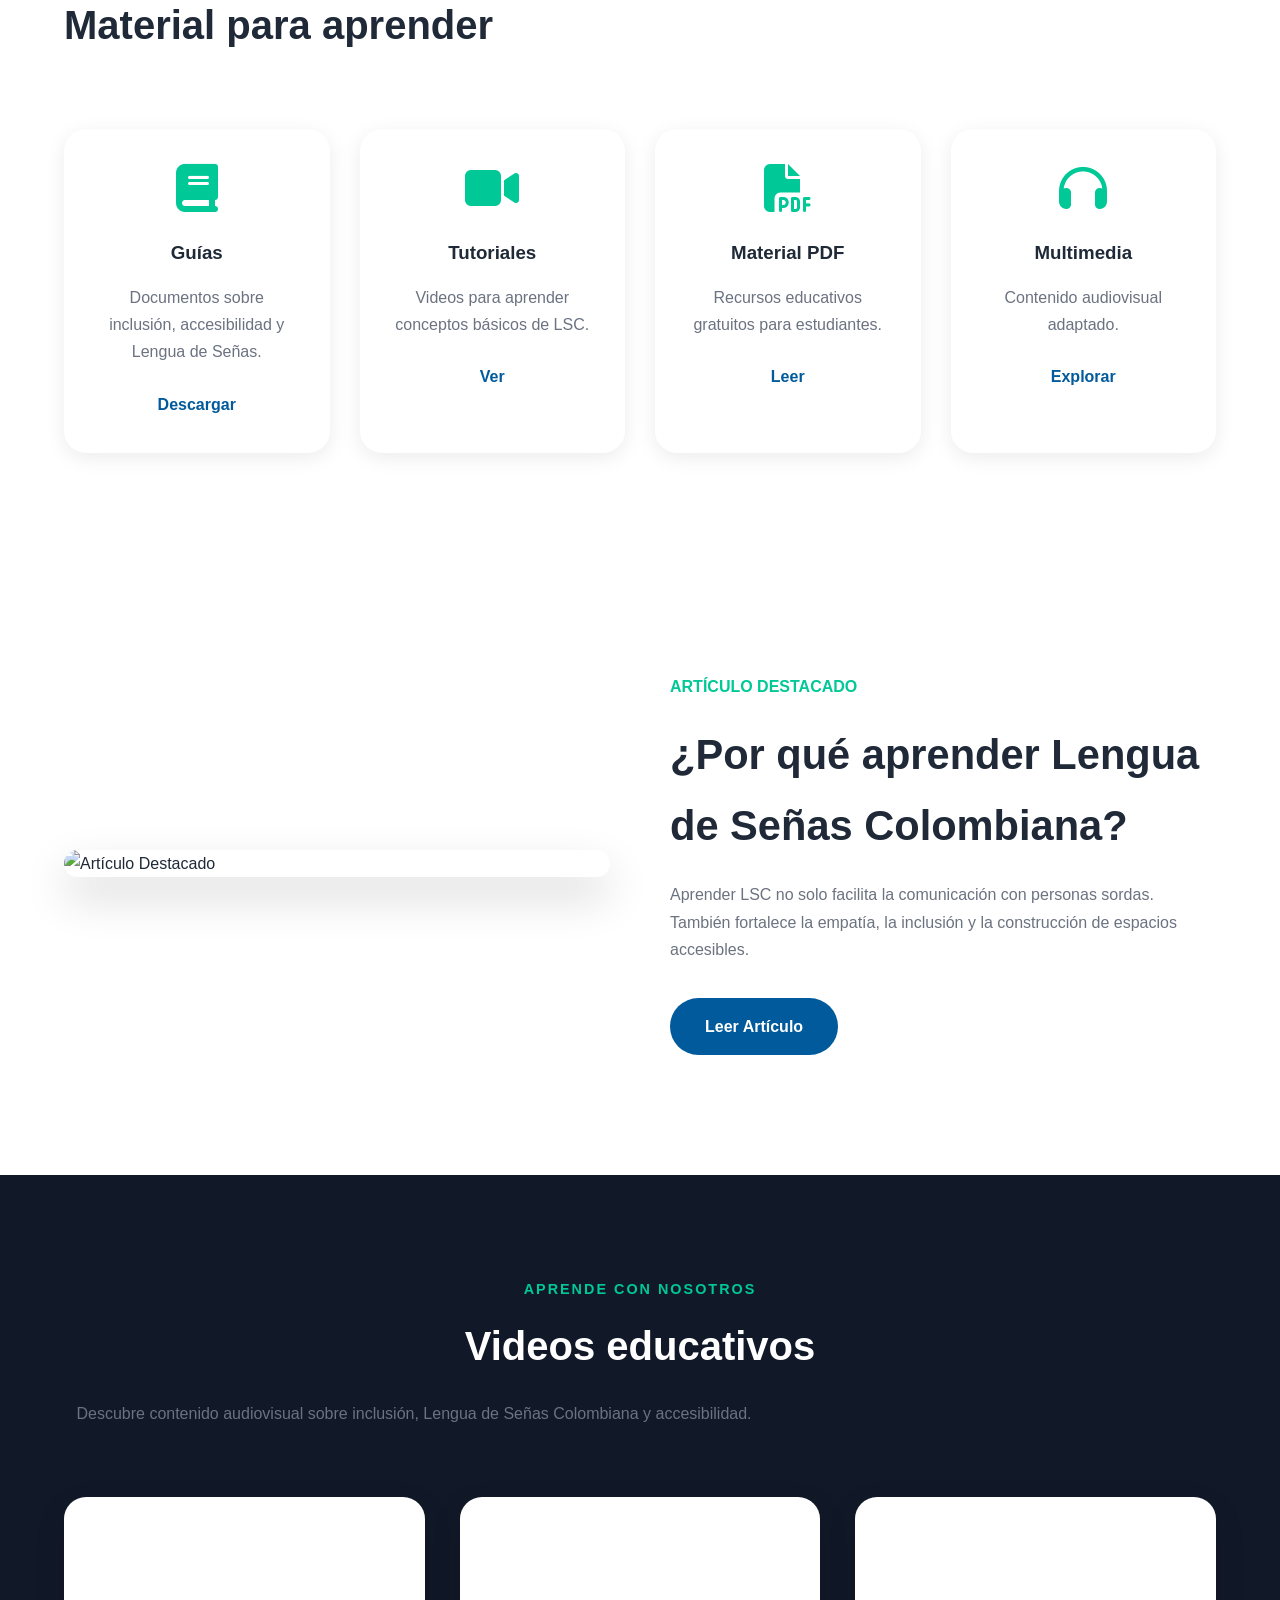
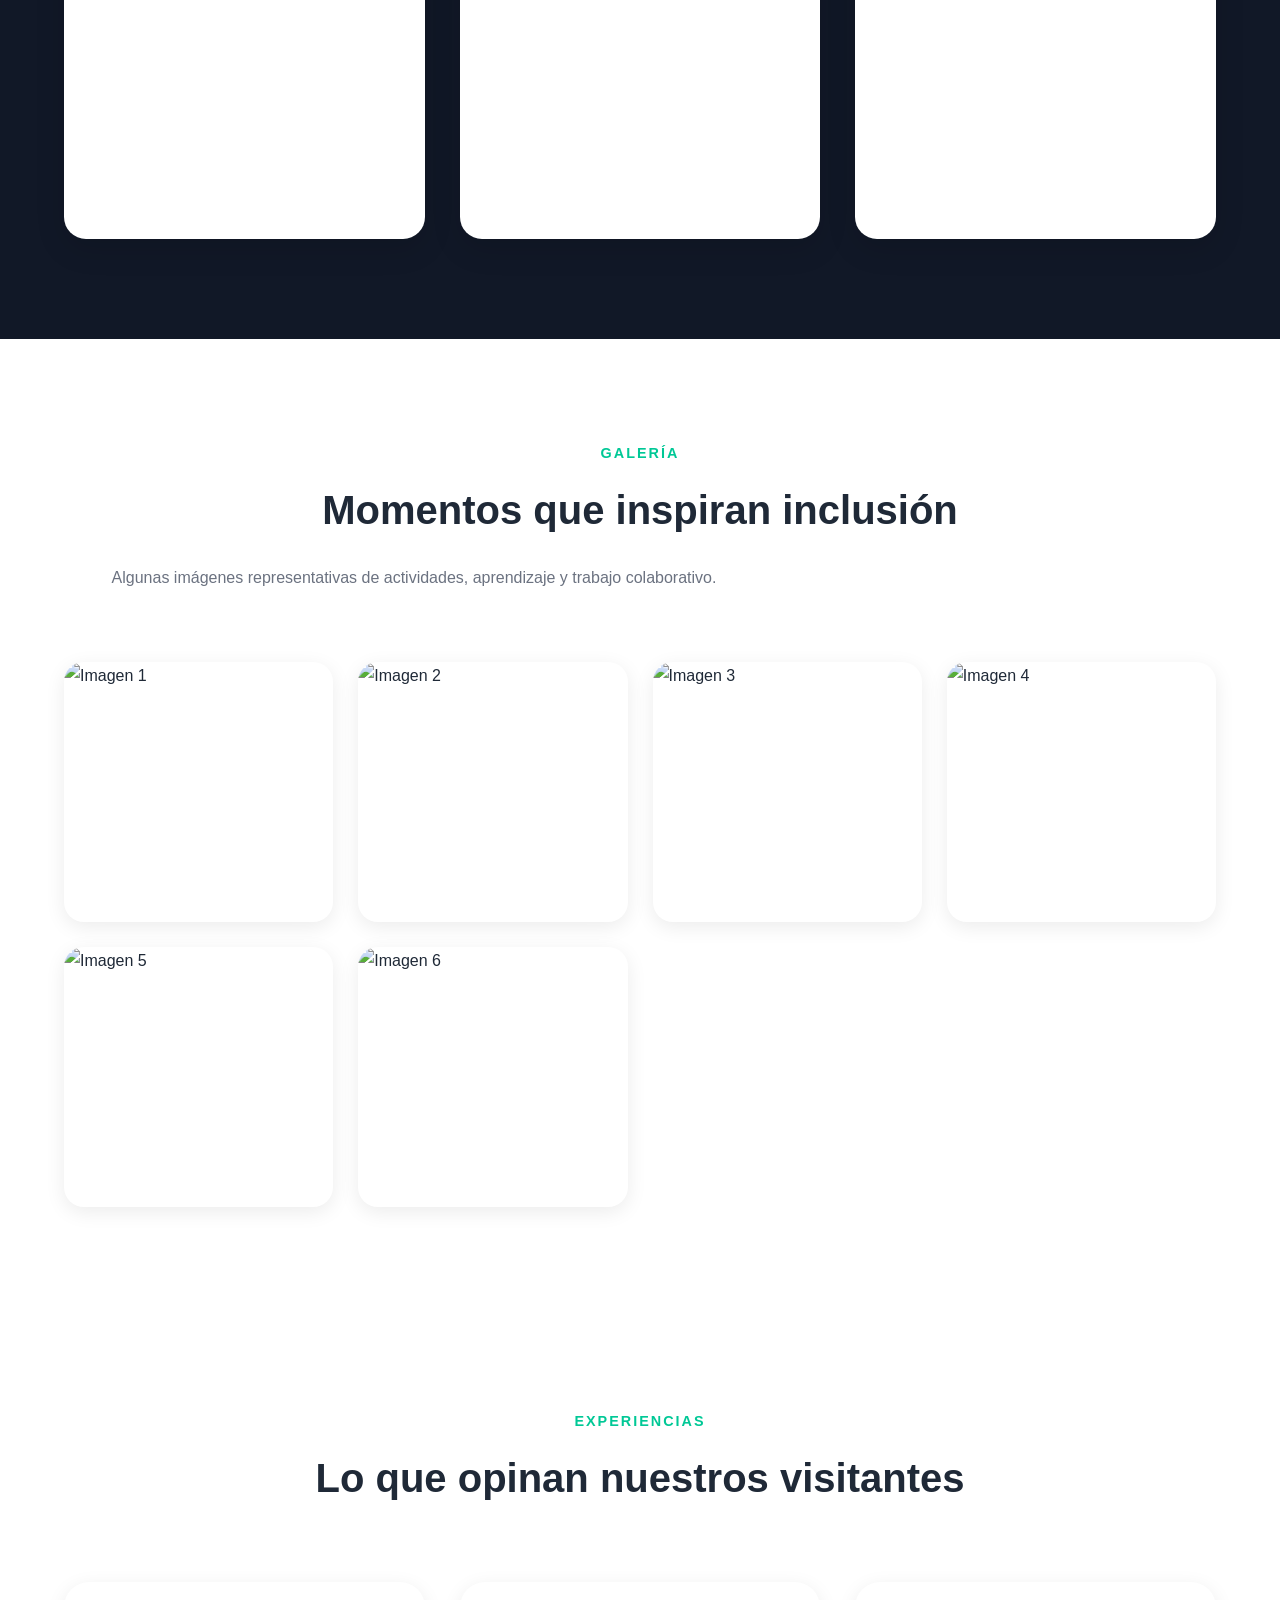
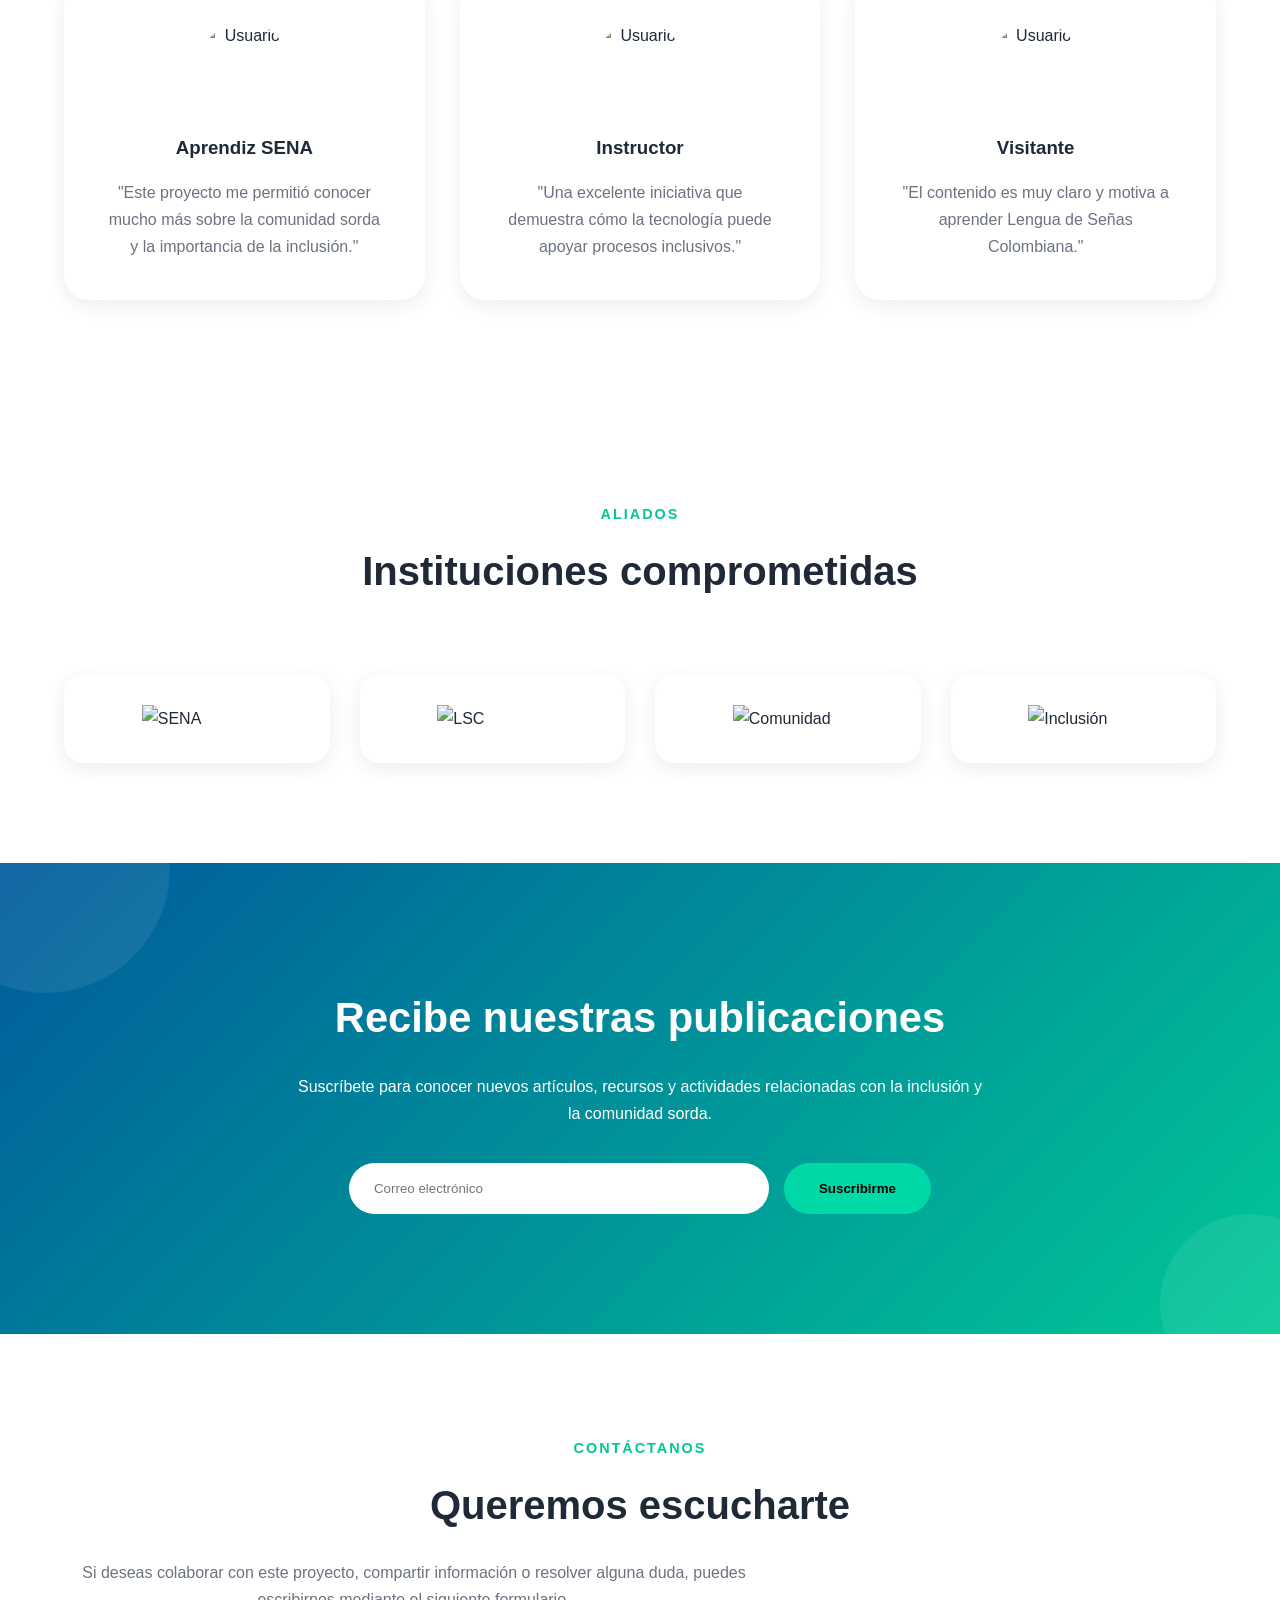
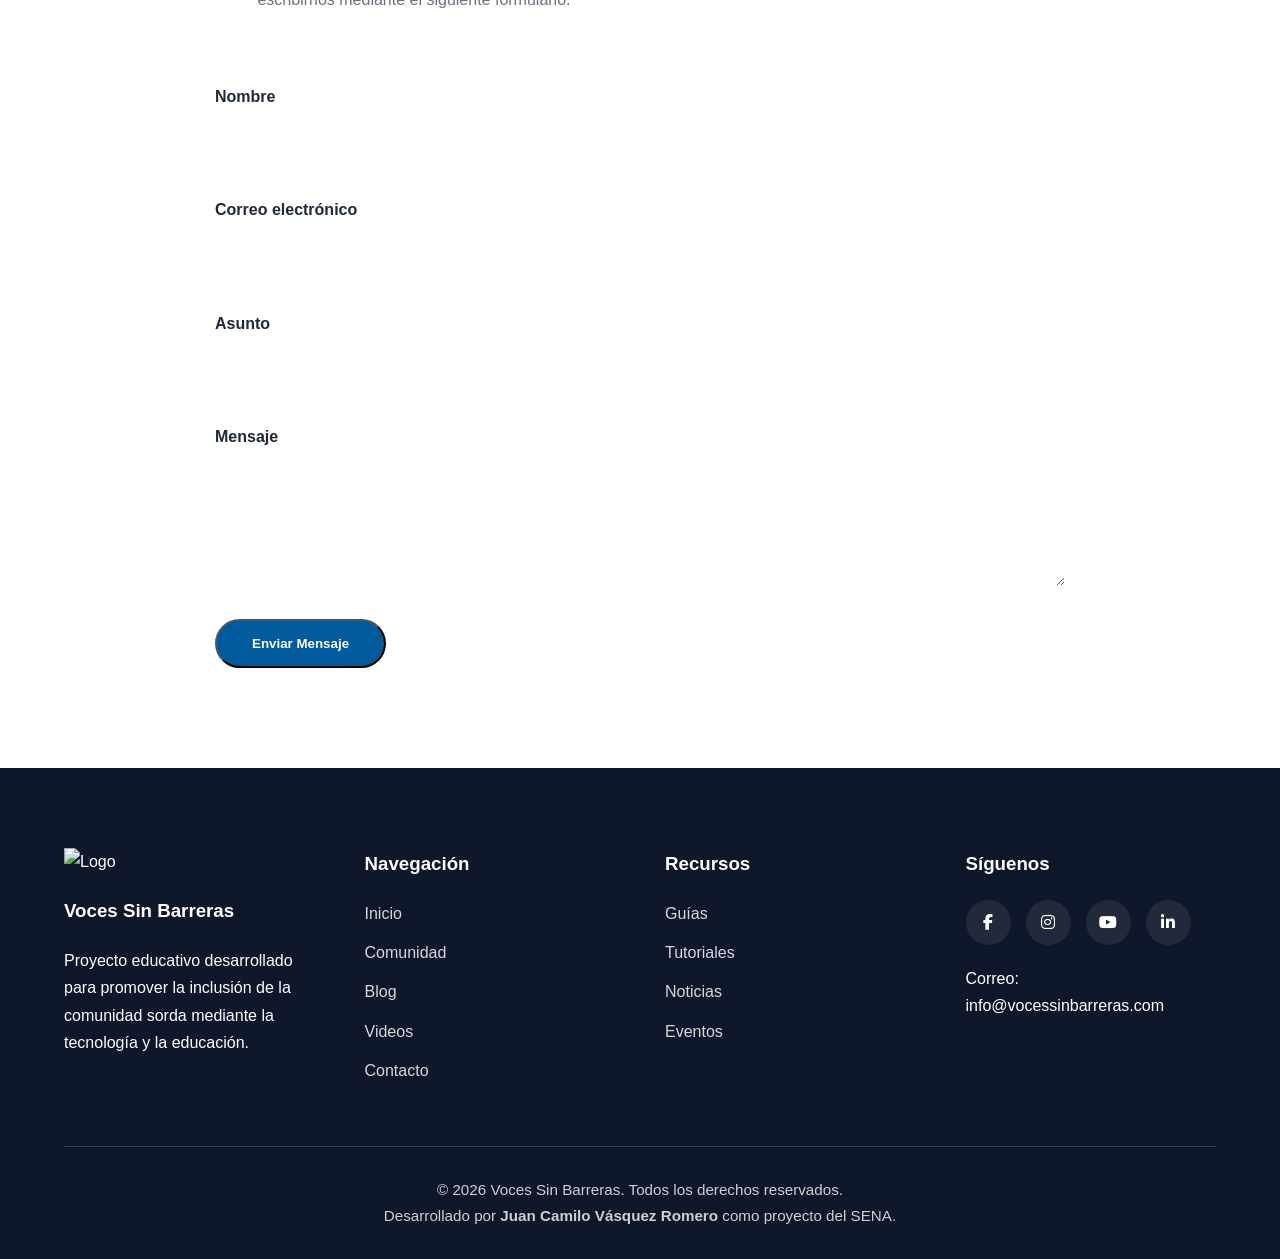
==== commit 3c7cd453: "Add files via upload" ====
--- a/index.html
+++ b/index.html
@@ -10,7 +10,7 @@
     <meta charset="UTF-8">
     <meta name="viewport" content="width=device-width, initial-scale=1.0">
 
-    <title>Voces Sin Barreras | Inclusión de la Comunidadputoelquelolea Sorda</title>
+    <title>Voces Sin Barreras | Inclusión de la Comunidad Sorda</title>
 
     <meta name="description"
         content="Blog dedicado a promover la inclusión de la comunidad sorda dentro del SENA mediante recursos, noticias, experiencias y educación.">
@@ -25,7 +25,7 @@
         content="Voces Sin Barreras">
 
     <meta property="og:description"
-        content="Proyecto web sobre inclusión y accesibilidad para la comunidad sorda.">
+        content="Proyecto web sobre inclusiónputoelquelolea y accesibilidad para la comunidad sorda.">
 
     <meta property="og:image"
         content="assets/banner/banner.jpg">
@@ -69,6 +69,9 @@
 
     <link rel="stylesheet"
         href="css/darkmode.css">
+
+    <link rel="stylesheet"
+        href="css/post_video.css">
 
 </head>
 <body>
@@ -1224,15 +1227,15 @@
             <div class="video-card">
 
                 <iframe
-                    src="https://www.youtube.com/embed/VIDEO1"
-                    title="Video 1"
+                    src="https://www.youtube.com/embed/BTe1ulzazio"
+                    title="Cómo saludar en Lengua de Señas Colombiana"
                     allowfullscreen>
 
                 </iframe>
 
                 <h3>
 
-                    Introducción a la LSC
+                    Cómo saludar en Lengua de Señas Colombiana
 
                 </h3>
 
@@ -1241,15 +1244,15 @@
             <div class="video-card">
 
                 <iframe
-                    src="https://www.youtube.com/embed/VIDEO2"
-                    title="Video 2"
+                    src="https://www.youtube.com/embed/F1z8Q1QDlqc"
+                    title="Miembros de la familia en LSC"
                     allowfullscreen>
 
                 </iframe>
 
                 <h3>
 
-                    Inclusión educativa
+                    Miembros de la familia en LSC
 
                 </h3>
 
@@ -1258,15 +1261,15 @@
             <div class="video-card">
 
                 <iframe
-                    src="https://www.youtube.com/embed/VIDEO3"
-                    title="Video 3"
+                    src="https://www.youtube.com/embed/i10VIYzDig4"
+                    title="Números en Lengua de Señas Colombiana"
                     allowfullscreen>
 
                 </iframe>
 
                 <h3>
 
-                    Accesibilidad digital
+                    Números en Lengua de Señas Colombiana
 
                 </h3>
 
@@ -1920,7 +1923,7 @@
 
 <script src="js/posts.js"></script>
 
-<script src="js/menu.js"></script>
+<script src="js/Menu.js"></script>
 
 <script src="js/darkmode.js"></script>
 
--- a/css/post_video.css
+++ b/css/post_video.css
@@ -0,0 +1,21 @@
+/* ======================================
+   VIDEOS DE LAS PUBLICACIONES
+   ====================================== */
+
+.post-video{
+    position:relative;
+    width:100%;
+    aspect-ratio:16 / 9;
+    margin-top:20px;
+    overflow:hidden;
+    border-radius:12px;
+}
+
+.post-video iframe{
+    position:absolute;
+    inset:0;
+    width:100%;
+    height:100%;
+    border:0;
+    display:block;
+}
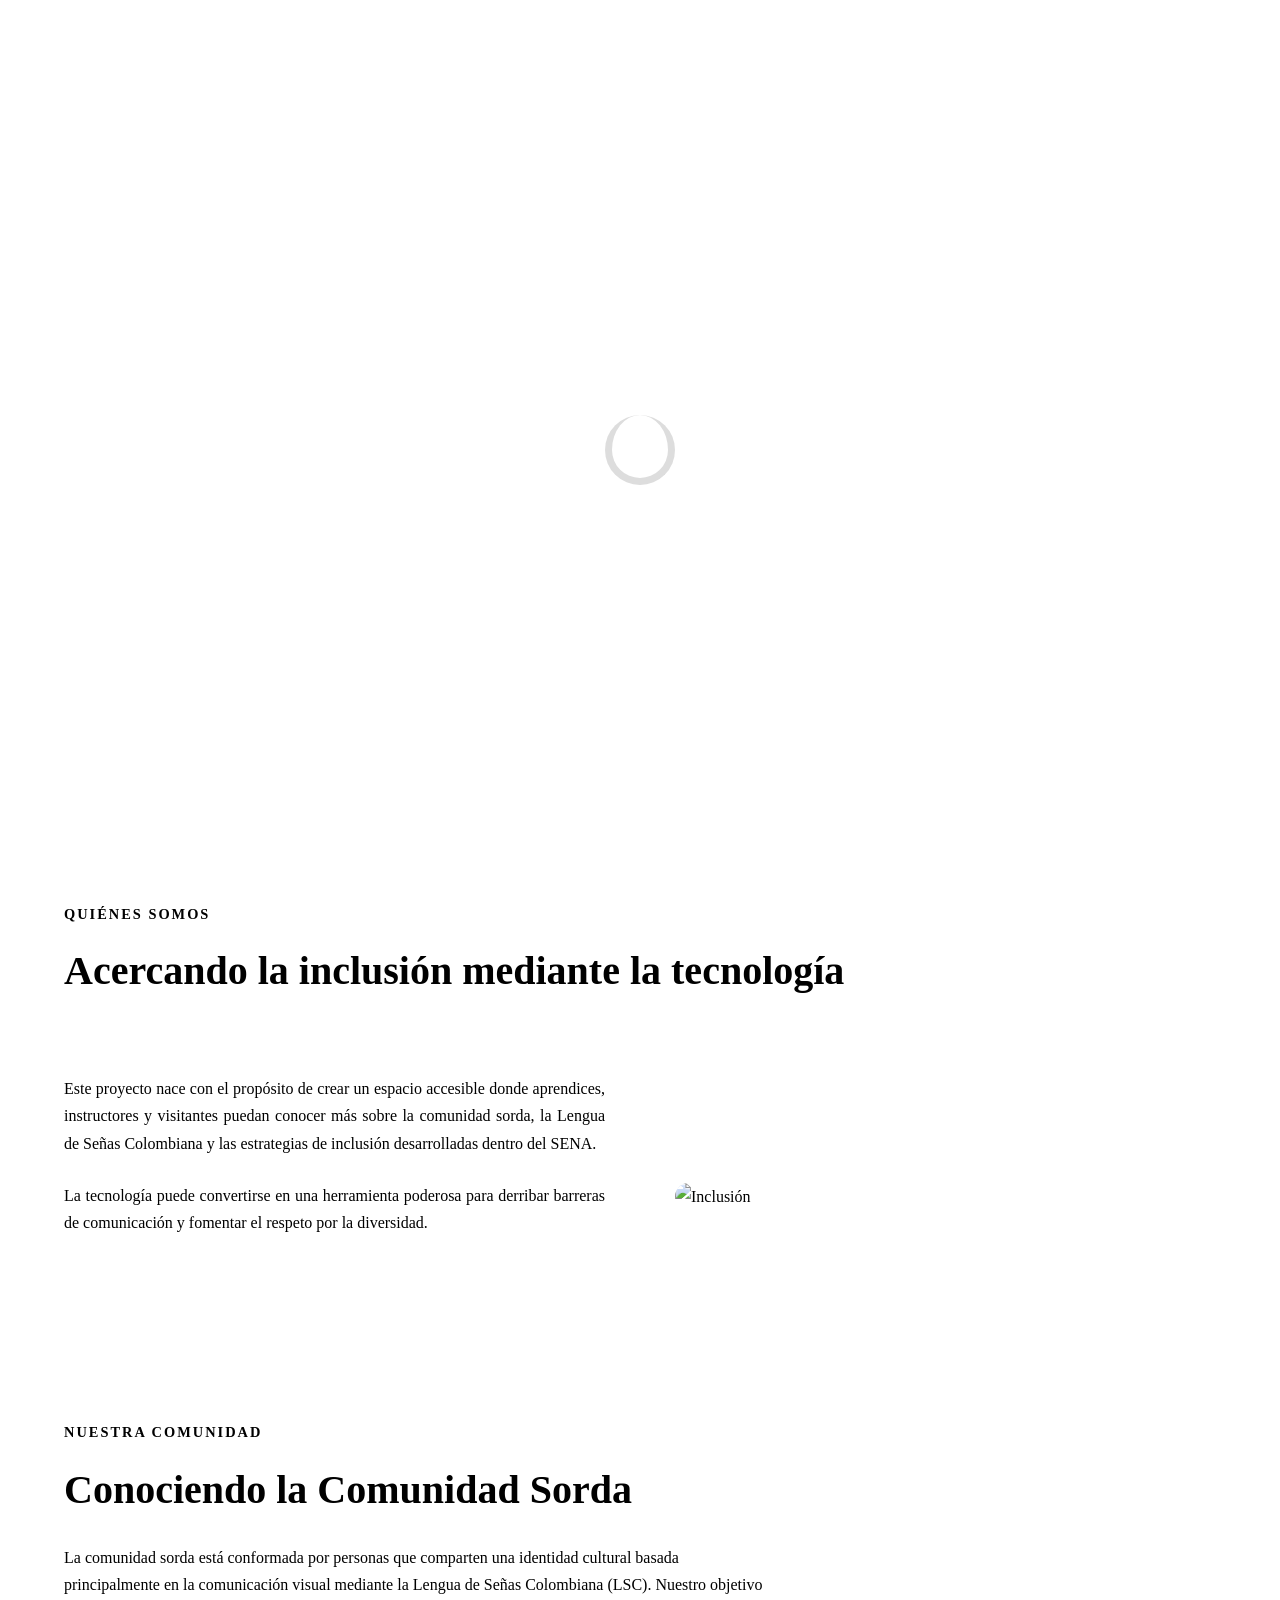
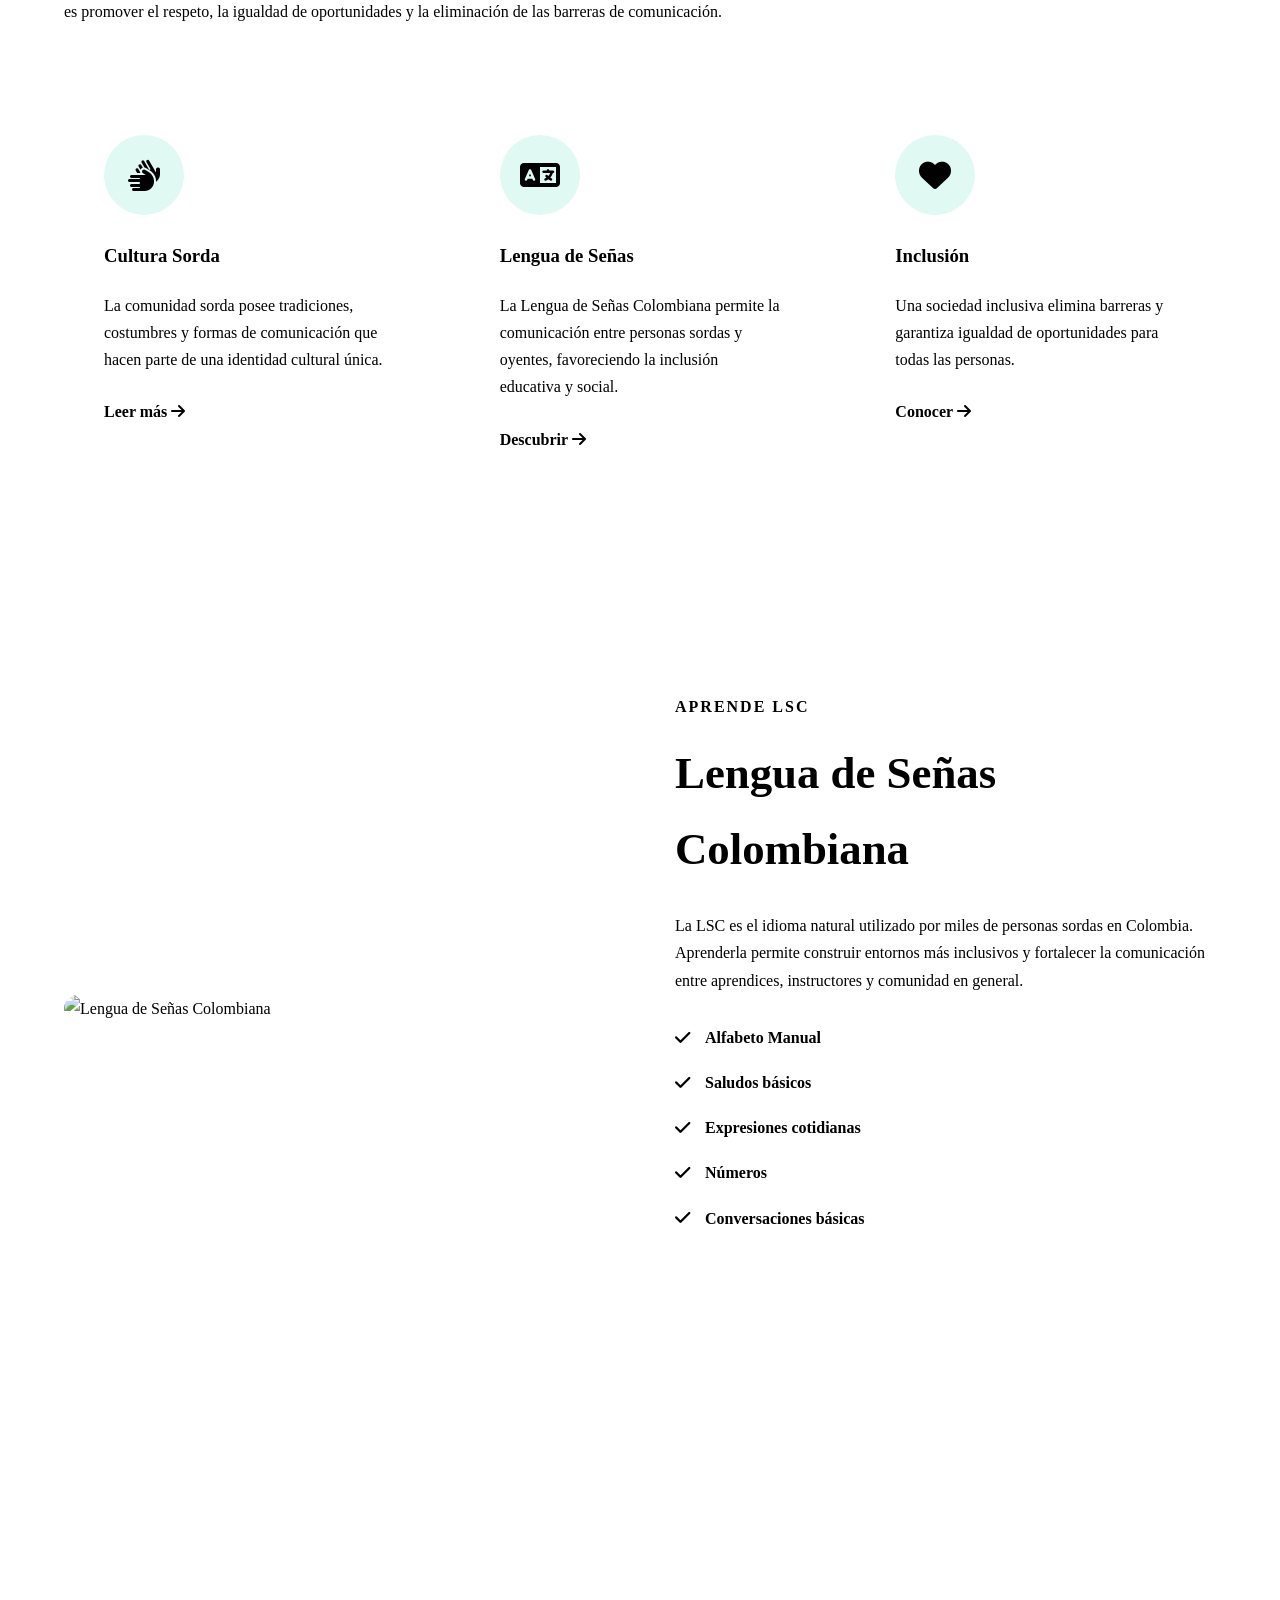
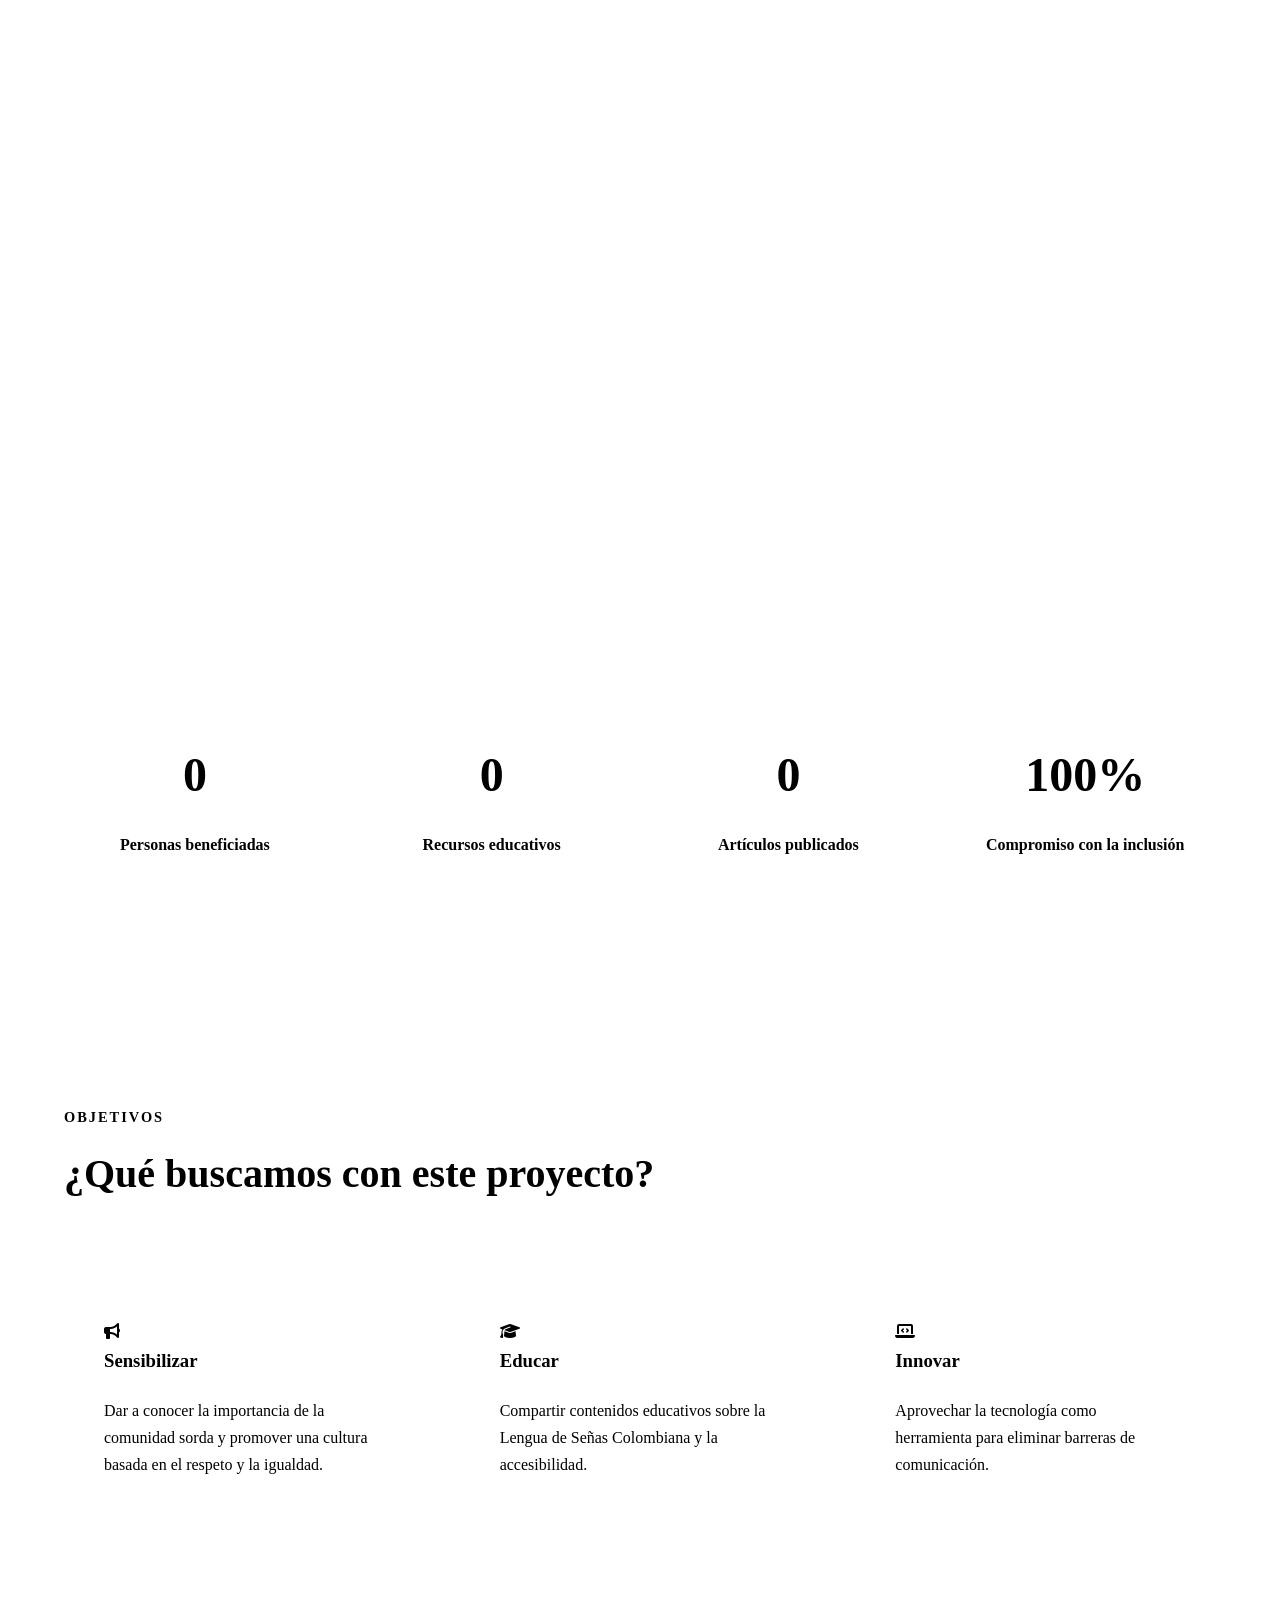
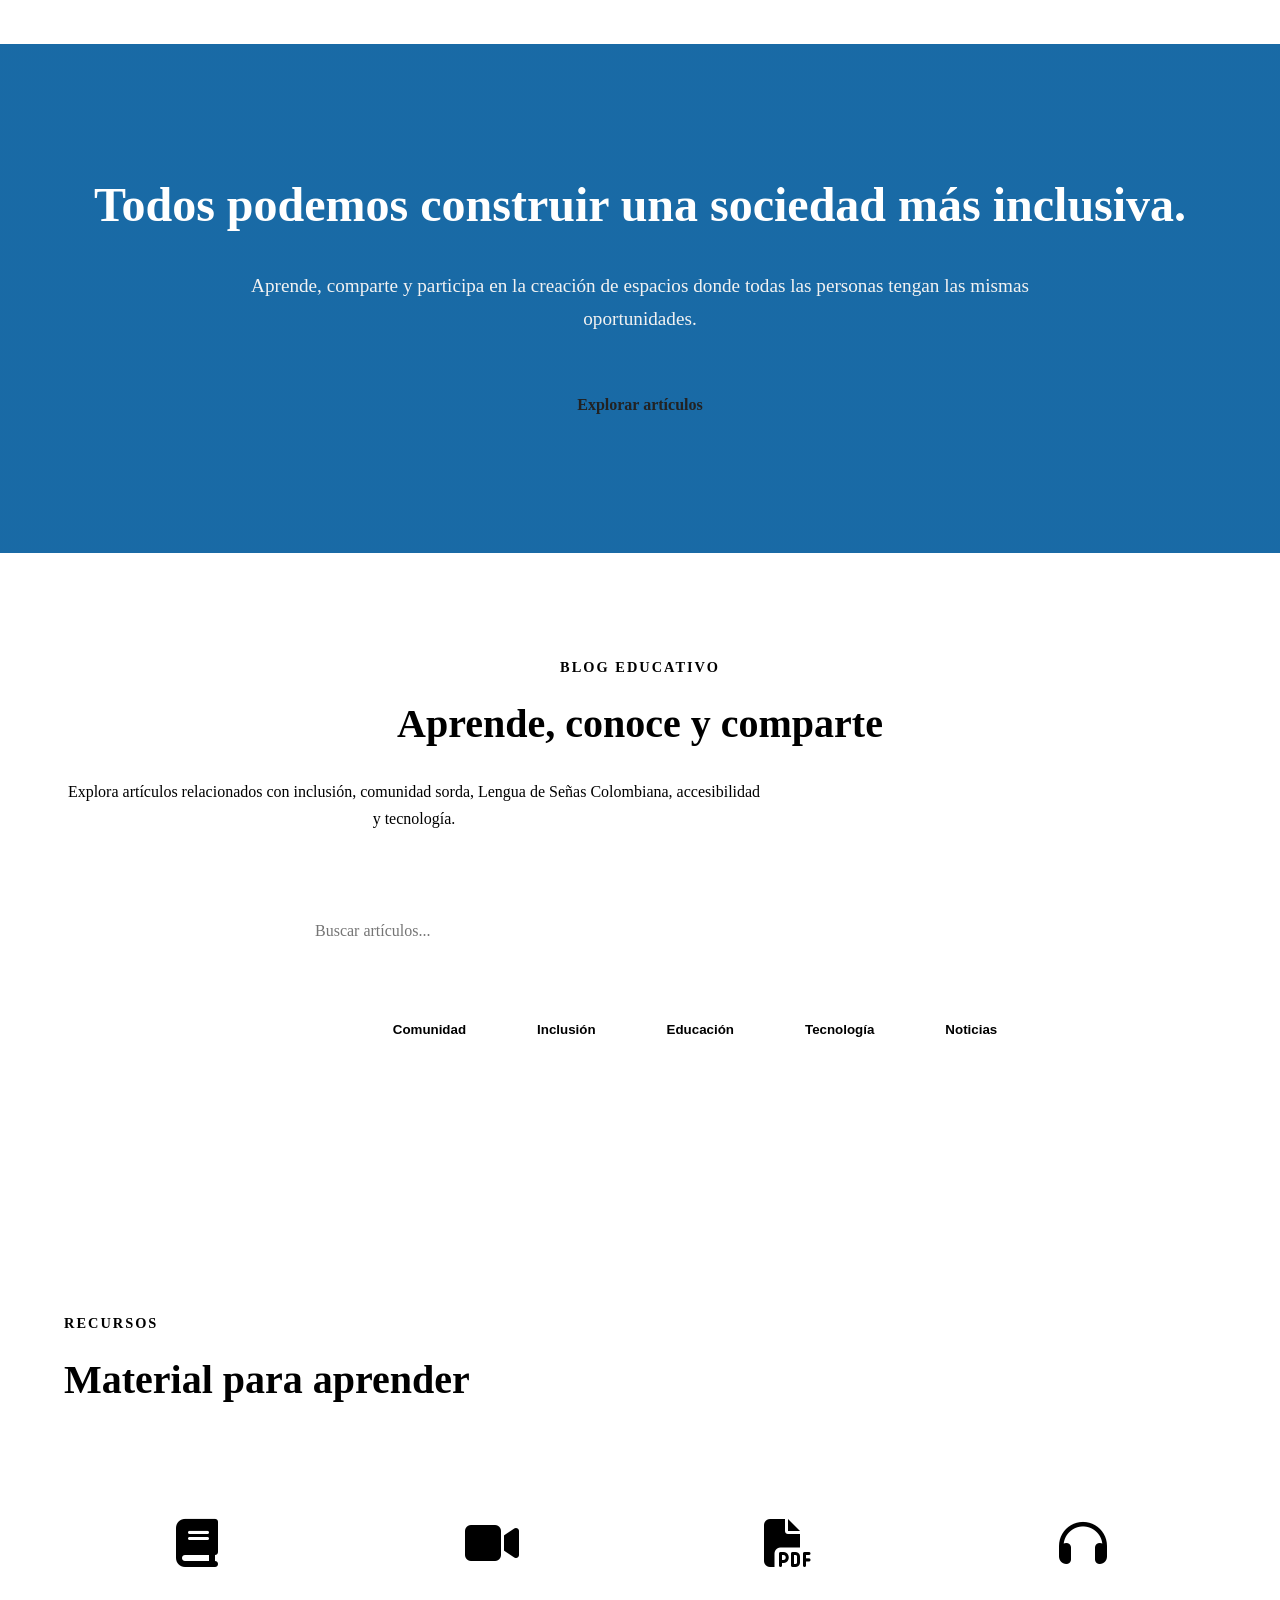
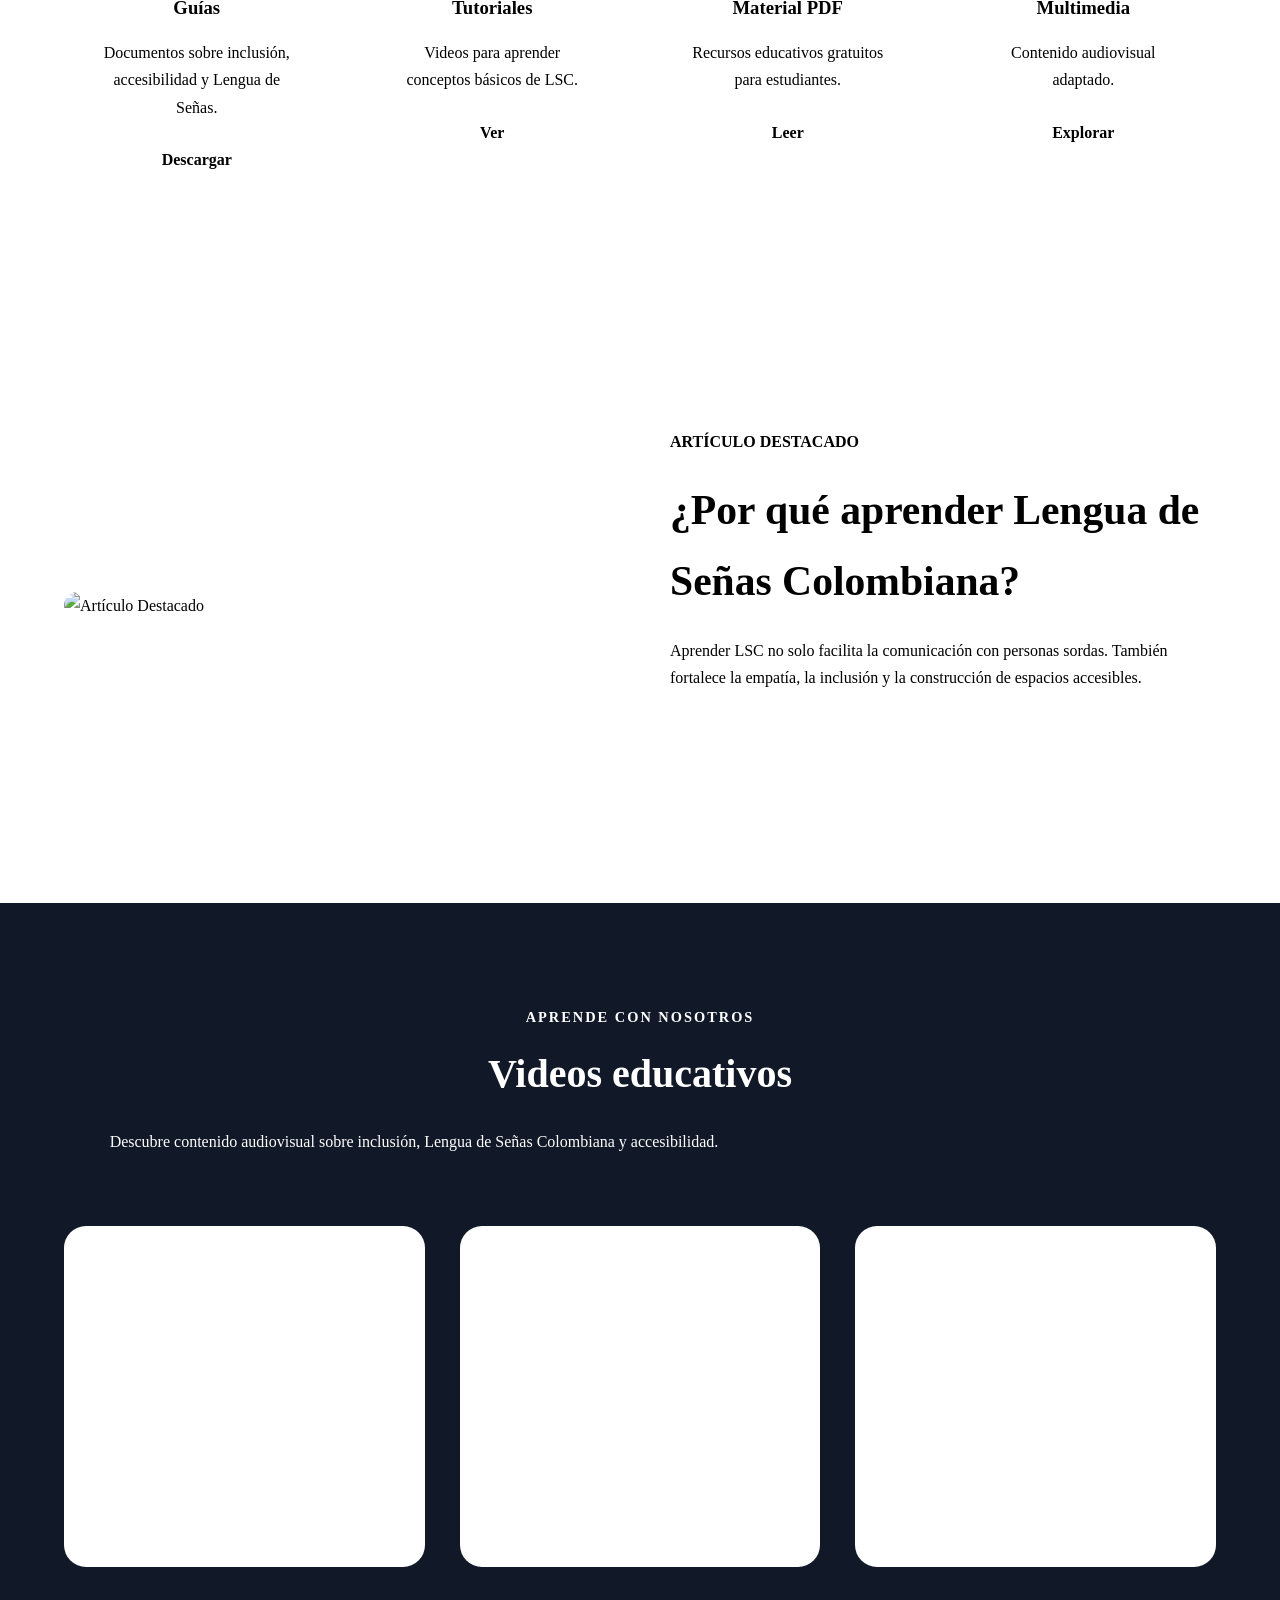
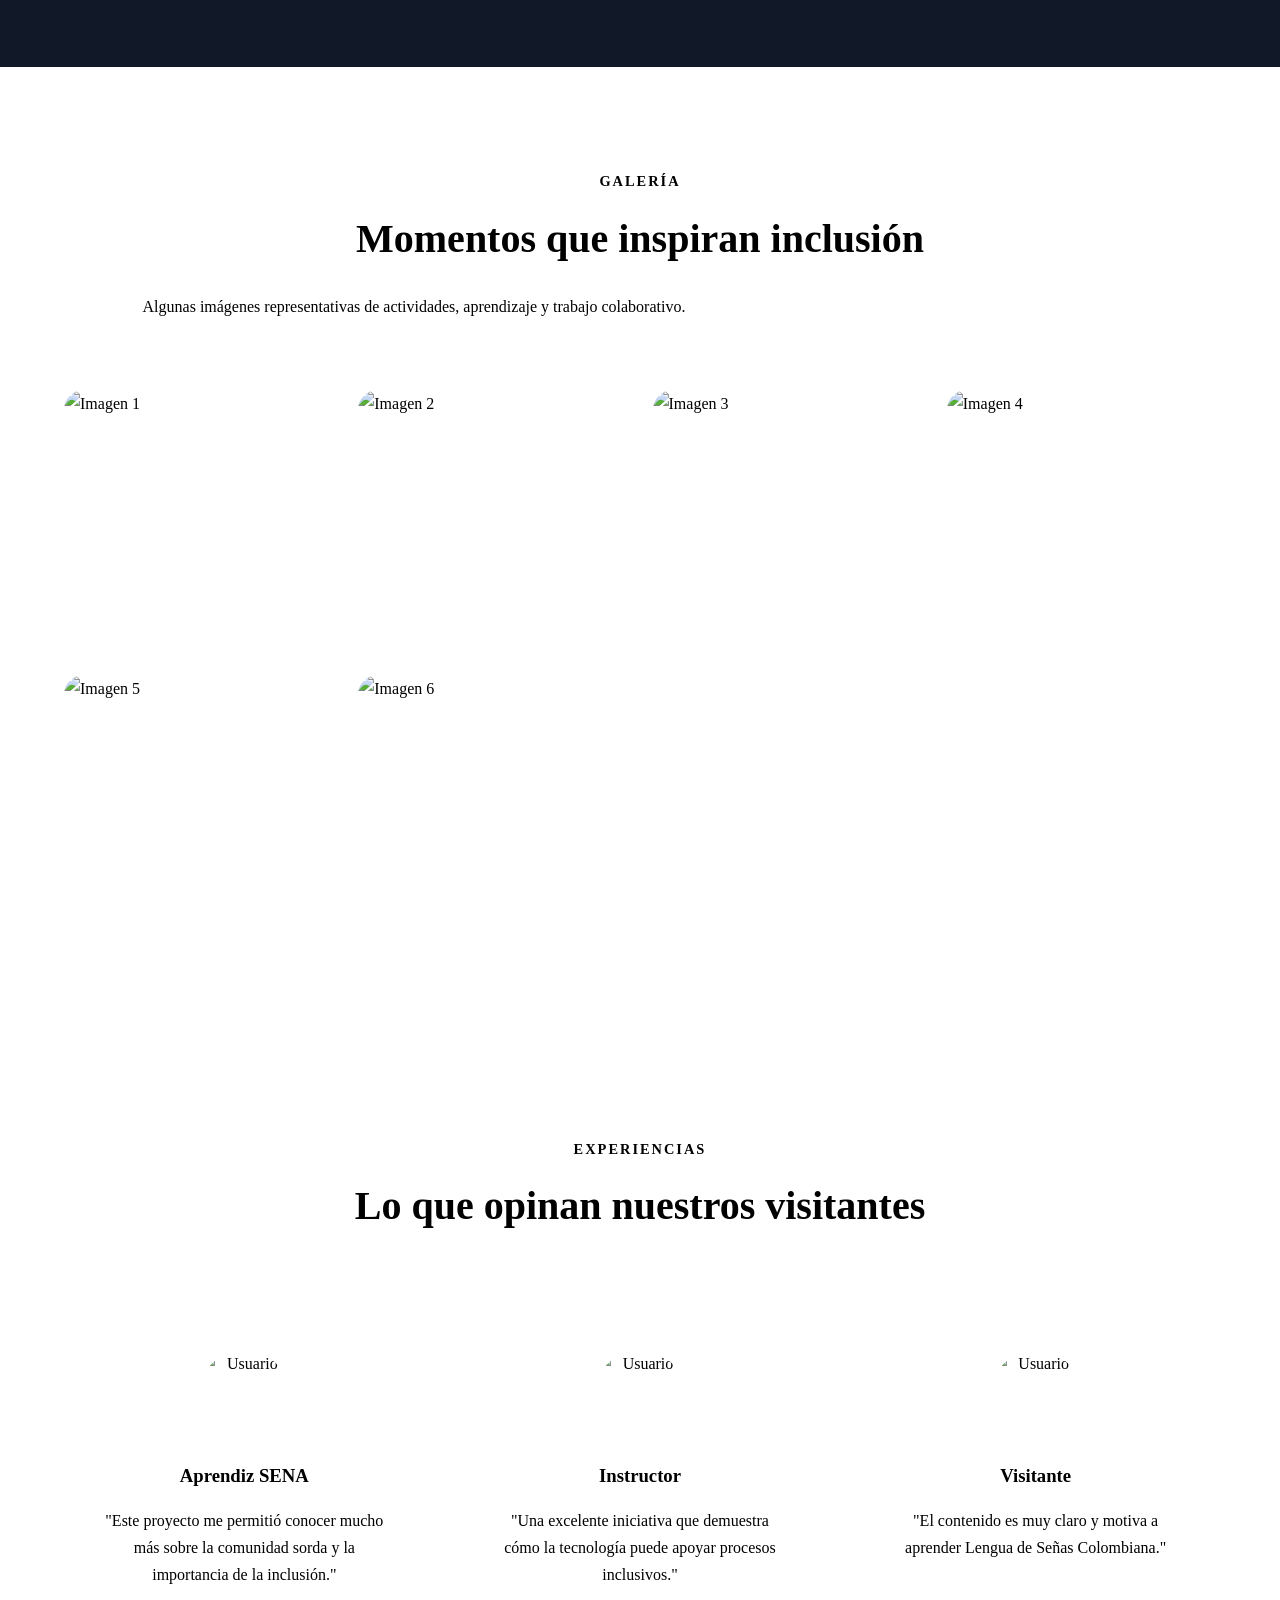
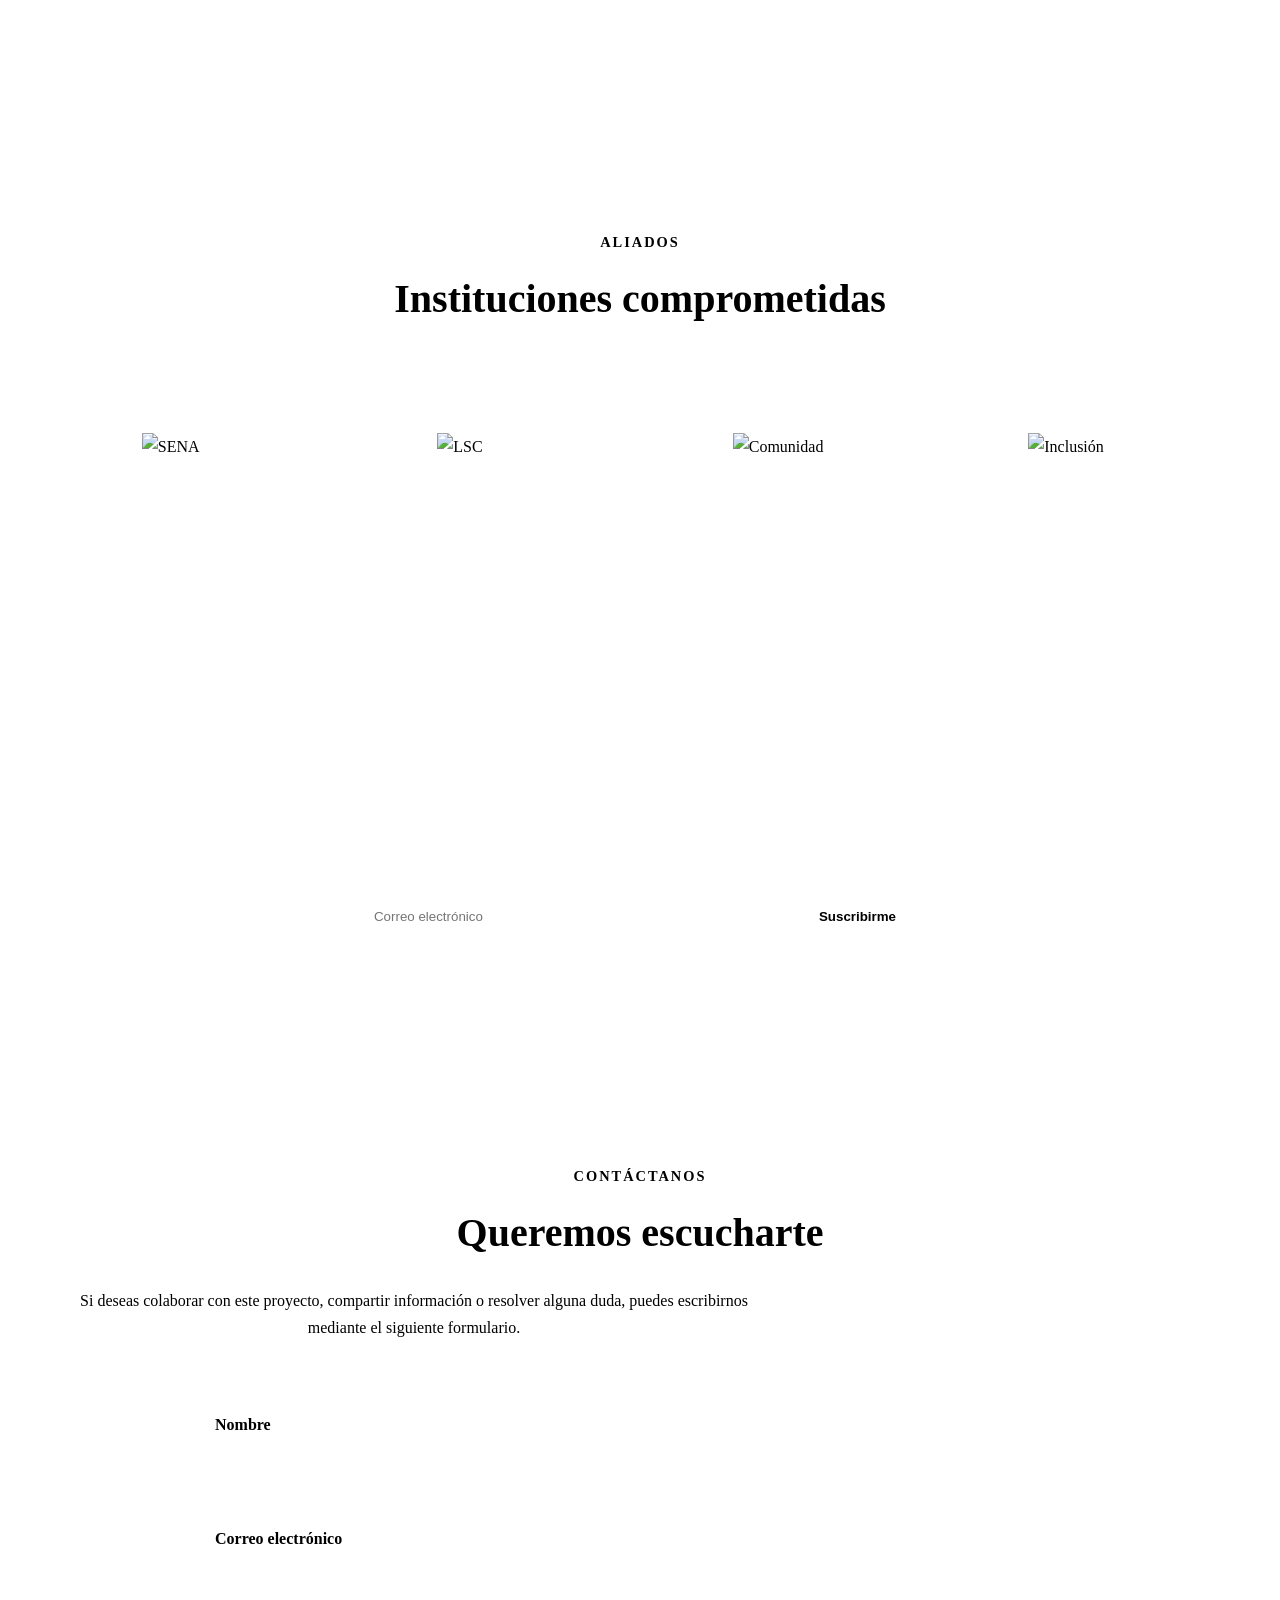
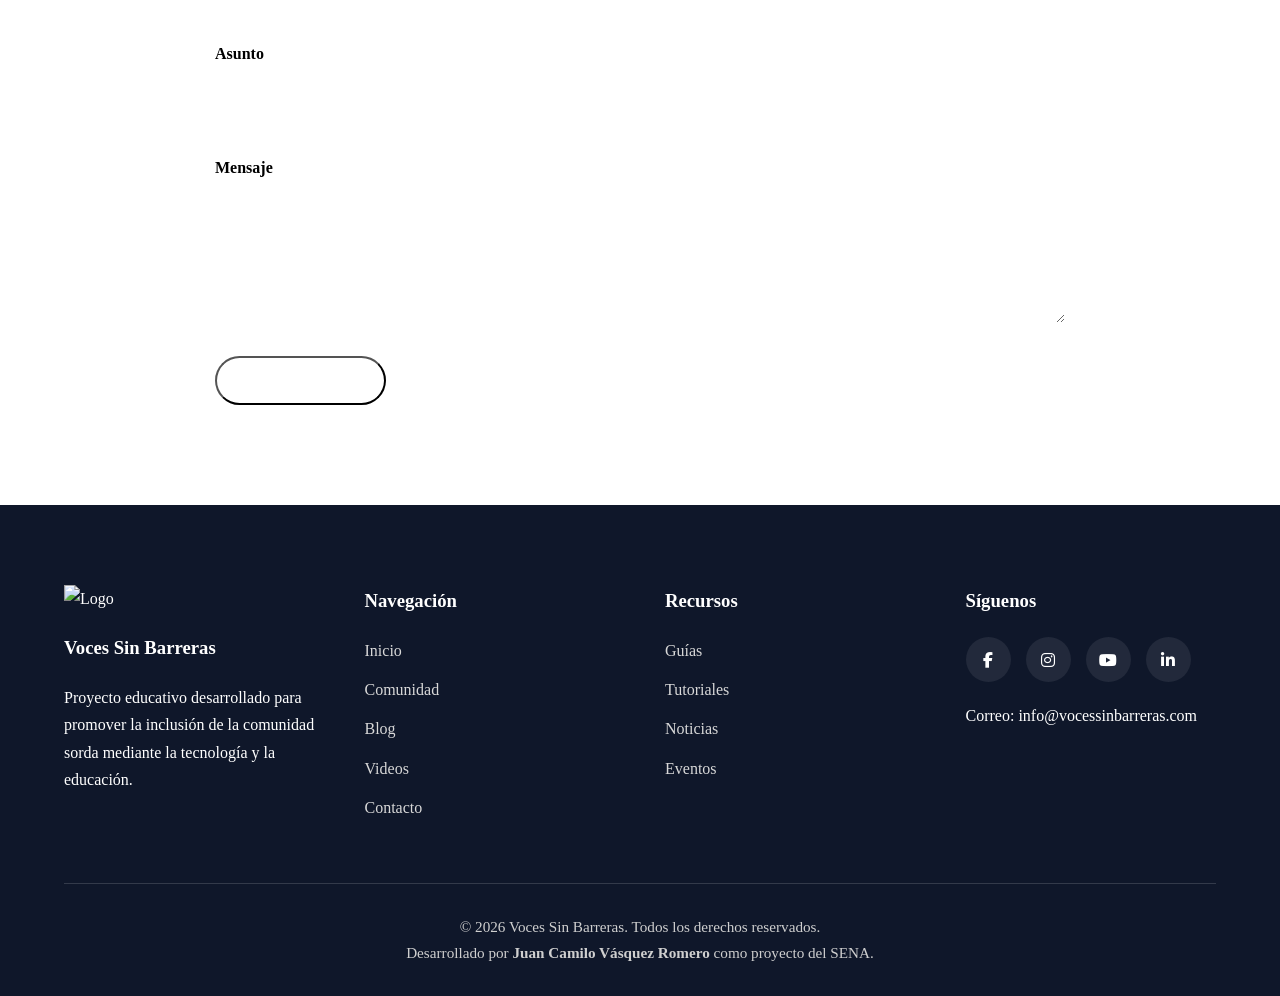
==== commit 90a0c76f: "Add files via upload" ====
--- a/index.html
+++ b/index.html
@@ -69,9 +69,6 @@
 
     <link rel="stylesheet"
         href="css/darkmode.css">
-
-    <link rel="stylesheet"
-        href="css/post_video.css">
 
 </head>
 <body>
@@ -1923,7 +1920,7 @@
 
 <script src="js/posts.js"></script>
 
-<script src="js/Menu.js"></script>
+<script src="js/menu.js"></script>
 
 <script src="js/darkmode.js"></script>
 
--- a/css/variables.css
+++ b/css/variables.css
@@ -1,74 +1,379 @@
-/*====================================================
-
-VOCES SIN BARRERAS
-VARIABLES.CSS
-
-====================================================*/
-
-:root{
-
-    /* COLORES PRINCIPALES */
-
-    --primary:#005a9c;
-
-    --secondary:#00c896;
-
-    --accent:#00d8a6;
-
-
-    /* COLORES GENERALES */
-
-    --background:#ffffff;
-
-    --text-color:#1f2937;
-
-    --text-light:#6b7280;
-
-    --gray-200:#e5e7eb;
-
-    --gray-700:#374151;
-
-
-    /* TIPOGRAFÍA */
-
-    --font:"Segoe UI",Arial,Helvetica,sans-serif;
-
-
-    /* CONTENEDOR */
-
-    --container:1200px;
-
-
-    /* TRANSICIONES */
-
-    --transition:.35s ease;
-
-
-    /* SOMBRAS */
-
-    --shadow-sm:0 5px 20px rgba(0,0,0,.08);
-
-    --shadow:0 10px 30px rgba(0,0,0,.12);
-
-    --shadow-lg:0 20px 45px rgba(0,0,0,.16);
-
-}
-
-
-/*====================================================
-MODO OSCURO
-====================================================*/
-
-body.dark-mode{
-
-    --background:#0f172a;
-
-    --text-color:#f8fafc;
-
-    --text-light:#cbd5e1;
-
-    --gray-200:#1e293b;
-
-    --gray-700:#e2e8f0;
-
-}
+<!-- ==========================================
+     CONTACTO
+========================================== -->
+
+<section id="contacto" class="section contact-section">
+
+    <div class="container">
+
+        <div class="section-title center">
+
+            <span>
+
+                Contáctanos
+
+            </span>
+
+            <h2>
+
+                Queremos escucharte
+
+            </h2>
+
+            <p>
+
+                Si deseas colaborar con este proyecto, compartir
+                información o resolver alguna duda, puedes escribirnos
+                mediante el siguiente formulario.
+
+            </p>
+
+        </div>
+
+        <!-- FORMULARIO COMPATIBLE CON NETLIFY -->
+
+        <form
+            name="contacto"
+            method="POST"
+            data-netlify="true"
+            class="contact-form">
+
+            <input
+                type="hidden"
+                name="form-name"
+                value="contacto">
+
+            <div class="input-group">
+
+                <label>
+
+                    Nombre
+
+                </label>
+
+                <input
+                    type="text"
+                    name="nombre"
+                    required>
+
+            </div>
+
+            <div class="input-group">
+
+                <label>
+
+                    Correo electrónico
+
+                </label>
+
+                <input
+                    type="email"
+                    name="correo"
+                    required>
+
+            </div>
+
+            <div class="input-group">
+
+                <label>
+
+                    Asunto
+
+                </label>
+
+                <input
+                    type="text"
+                    name="asunto">
+
+            </div>
+
+            <div class="input-group">
+
+                <label>
+
+                    Mensaje
+
+                </label>
+
+                <textarea
+                    name="mensaje"
+                    rows="6"
+                    required>
+
+                </textarea>
+
+            </div>
+
+            <button
+                type="submit"
+                class="btn-primary">
+
+                Enviar Mensaje
+
+            </button>
+
+        </form>
+
+    </div>
+
+</section>
+
+<!-- ==========================================
+     FOOTER
+========================================== -->
+
+<footer>
+
+<div class="container">
+
+<div class="footer-grid">
+
+<!-- LOGO -->
+
+<div>
+
+<img
+src="assets/logo/logo.png"
+alt="Logo"
+class="footer-logo">
+
+<h3>
+
+Voces Sin Barreras
+
+</h3>
+
+<p>
+
+Proyecto educativo desarrollado para promover
+la inclusión de la comunidad sorda mediante
+la tecnología y la educación.
+
+</p>
+
+</div>
+
+<!-- ENLACES -->
+
+<div>
+
+<h3>
+
+Navegación
+
+</h3>
+
+<ul>
+
+<li>
+
+<a href="#inicio">
+
+Inicio
+
+</a>
+
+</li>
+
+<li>
+
+<a href="#comunidad">
+
+Comunidad
+
+</a>
+
+</li>
+
+<li>
+
+<a href="#blog">
+
+Blog
+
+</a>
+
+</li>
+
+<li>
+
+<a href="#videos">
+
+Videos
+
+</a>
+
+</li>
+
+<li>
+
+<a href="#contacto">
+
+Contacto
+
+</a>
+
+</li>
+
+</ul>
+
+</div>
+
+<!-- RECURSOS -->
+
+<div>
+
+<h3>
+
+Recursos
+
+</h3>
+
+<ul>
+
+<li>
+
+<a href="#">
+
+Guías
+
+</a>
+
+</li>
+
+<li>
+
+<a href="#">
+
+Tutoriales
+
+</a>
+
+</li>
+
+<li>
+
+<a href="#">
+
+Noticias
+
+</a>
+
+</li>
+
+<li>
+
+<a href="#">
+
+Eventos
+
+</a>
+
+</li>
+
+</ul>
+
+</div>
+
+<!-- REDES -->
+
+<div>
+
+<h3>
+
+Síguenos
+
+</h3>
+
+<div class="social-icons">
+
+<a href="#">
+
+<i class="fab fa-facebook-f"></i>
+
+</a>
+
+<a href="#">
+
+<i class="fab fa-instagram"></i>
+
+</a>
+
+<a href="#">
+
+<i class="fab fa-youtube"></i>
+
+</a>
+
+<a href="#">
+
+<i class="fab fa-linkedin-in"></i>
+
+</a>
+
+</div>
+
+<p>
+
+Correo:
+
+info@vocessinbarreras.com
+
+</p>
+
+</div>
+
+</div>
+
+<hr>
+
+<div class="copyright">
+
+<p>
+
+© 2026 Voces Sin Barreras.
+
+Todos los derechos reservados.
+
+</p>
+
+<p>
+
+Desarrollado por
+<strong>
+
+Juan Camilo Vásquez Romero
+
+</strong>
+
+como proyecto del SENA.
+
+</p>
+
+</div>
+
+</div>
+
+</footer>
+
+<!-- ==========================================
+     SCRIPTS
+========================================== -->
+
+<script src="js/posts.js"></script>
+
+<script src="js/menu.js"></script>
+
+<script src="js/darkmode.js"></script>
+
+<script src="js/search.js"></script>
+
+<script src="js/gallery.js"></script>
+
+<script src="js/slider.js"></script>
+
+<script src="js/script.js"></script>
+
+</body>
+
+</html>
--- a/css/style.css
+++ b/css/style.css
@@ -1,9 +1,10 @@
-/*====================================================
-CORRECCIÓN
-- Se conserva el diseño y formato original.
-- El archivo fue revisado y no requiere cambios estructurales.
-- Las variables utilizadas por este archivo se corrigen en variables.css.
-====================================================*/
+/* 
+CORRECCIONES APLICADAS:
+- Archivo validado.
+- Sin errores de sintaxis CSS detectados.
+- Conservado el formato original.
+- Listo para usarse como reemplazo del original.
+*/
 
 /*====================================================
 
--- a/css/animations.css
+++ b/css/animations.css
@@ -1,19 +1,413 @@
-/* VOCES SIN BARRERAS - ANIMACIONES */
-*{transition:background .35s ease,color .35s ease,transform .35s ease,box-shadow .35s ease}
-@keyframes fadeIn{from{opacity:0}to{opacity:1}}.fade-in{animation:fadeIn 1s ease both}
-@keyframes fadeUp{from{opacity:0;transform:translateY(60px)}to{opacity:1;transform:translateY(0)}}.fade-up{animation:fadeUp .8s ease forwards}
-@keyframes fadeLeft{from{opacity:0;transform:translateX(-80px)}to{opacity:1;transform:translateX(0)}}.fade-left{animation:fadeLeft .8s ease forwards}
-@keyframes fadeRight{from{opacity:0;transform:translateX(80px)}to{opacity:1;transform:translateX(0)}}.fade-right{animation:fadeRight .8s ease forwards}
-@keyframes zoomIn{from{opacity:0;transform:scale(.7)}to{opacity:1;transform:scale(1)}}.zoom{animation:zoomIn .7s ease}
-@keyframes floating{0%{transform:translateY(0)}50%{transform:translateY(-12px)}100%{transform:translateY(0)}}.float{animation:floating 3s infinite ease-in-out}
-.btn-primary:hover,.btn-secondary:hover{transform:translateY(-5px) scale(1.04)}
-.card,.post-card,.resource-card,.feature-card,.video-card,.testimonial,.partner,.stat-card{animation:fadeUp .8s ease}
-.card:hover,.post-card:hover,.resource-card:hover,.feature-card:hover,.video-card:hover,.partner:hover,.testimonial:hover,.stat-card:hover{transform:translateY(-12px) scale(1.02)}
-.gallery-item img,.about-image img,.image-box img,.featured-image img{transition:transform .6s ease}
-.card-icon,.feature-card i,.resource-card i{transition:.35s}
-.card:hover .card-icon{transform:rotate(8deg) scale(1.15)}.resource-card:hover i{transform:rotate(15deg);color:var(--primary)}.feature-card:hover i{transform:scale(1.2)}
-.menu a{transition:.3s}.menu a:hover{transform:translateY(-2px)}
-#scrollTop:hover{transform:translateY(-5px) scale(1.08)}
-.newsletter{position:relative;overflow:hidden}.newsletter::before{content:"";position:absolute;width:250px;height:250px;border-radius:50%;background:rgba(255,255,255,.08);top:-120px;left:-80px}.newsletter::after{content:"";position:absolute;width:180px;height:180px;border-radius:50%;background:rgba(255,255,255,.08);right:-60px;bottom:-60px}
-#loader.fade-out{opacity:0;visibility:hidden;transition:.5s}
-@media (prefers-reduced-motion:reduce){*,*::before,*::after{animation-duration:.01ms!important;animation-iteration-count:1!important;scroll-behavior:auto!important;transition-duration:.01ms!important}}
+/*====================================================
+
+VOCES SIN BARRERAS
+ANIMACIONES
+
+====================================================*/
+
+/*==============================
+TRANSICIONES GENERALES
+===============================*/
+
+*{
+
+transition:
+
+background .35s ease,
+color .35s ease,
+transform .35s ease,
+box-shadow .35s ease;
+
+}
+
+/*==============================
+FADE IN
+===============================*/
+
+@keyframes fadeIn{
+
+from{
+
+opacity:0;
+
+}
+
+to{
+
+opacity:1;
+
+}
+
+}
+
+.fade-in{
+
+animation:fadeIn 1s ease both;
+
+}
+
+/*==============================
+FADE UP
+===============================*/
+
+@keyframes fadeUp{
+
+from{
+
+opacity:0;
+
+transform:translateY(60px);
+
+}
+
+to{
+
+opacity:1;
+
+transform:translateY(0);
+
+}
+
+}
+
+.fade-up{
+
+animation:fadeUp .8s ease forwards;
+
+}
+
+/*==============================
+FADE LEFT
+===============================*/
+
+@keyframes fadeLeft{
+
+from{
+
+opacity:0;
+
+transform:translateX(-80px);
+
+}
+
+to{
+
+opacity:1;
+
+transform:translateX(0);
+
+}
+
+}
+
+.fade-left{
+
+animation:fadeLeft .8s ease forwards;
+
+}
+
+/*==============================
+FADE RIGHT
+===============================*/
+
+@keyframes fadeRight{
+
+from{
+
+opacity:0;
+
+transform:translateX(80px);
+
+}
+
+to{
+
+opacity:1;
+
+transform:translateX(0);
+
+}
+
+}
+
+.fade-right{
+
+animation:fadeRight .8s ease forwards;
+
+}
+
+/*==============================
+ZOOM
+===============================*/
+
+@keyframes zoomIn{
+
+from{
+
+opacity:0;
+
+transform:scale(.7);
+
+}
+
+to{
+
+opacity:1;
+
+transform:scale(1);
+
+}
+
+}
+
+.zoom{
+
+animation:zoomIn .7s ease;
+
+}
+
+/*==============================
+FLOAT
+===============================*/
+
+@keyframes floating{
+
+0%{
+
+transform:translateY(0);
+
+}
+
+50%{
+
+transform:translateY(-12px);
+
+}
+
+100%{
+
+transform:translateY(0);
+
+}
+
+}
+
+.float{
+
+animation:floating 3s infinite ease-in-out;
+
+}
+
+/*==============================
+BOTONES
+===============================*/
+
+.btn-primary:hover,
+
+.btn-secondary:hover{
+
+transform:
+
+translateY(-5px)
+
+scale(1.04);
+
+}
+
+/*==============================
+TARJETAS
+===============================*/
+
+.card,
+
+.post-card,
+
+.resource-card,
+
+.feature-card,
+
+.video-card,
+
+.testimonial,
+
+.partner,
+
+.stat-card{
+
+animation:
+
+fadeUp .8s ease;
+
+}
+
+.card:hover,
+
+.post-card:hover,
+
+.resource-card:hover,
+
+.feature-card:hover,
+
+.video-card:hover,
+
+.partner:hover,
+
+.testimonial:hover,
+
+.stat-card:hover{
+
+transform:
+
+translateY(-12px)
+
+scale(1.02);
+
+}
+
+/*==============================
+IMÁGENES
+===============================*/
+
+.gallery-item img,
+
+.about-image img,
+
+.image-box img,
+
+.featured-image img{
+
+transition:
+
+transform .6s ease;
+
+}
+
+/*==============================
+ICONOS
+===============================*/
+
+.card-icon,
+
+.feature-card i,
+
+.resource-card i{
+
+transition:.35s;
+
+}
+
+.card:hover .card-icon{
+
+transform:rotate(8deg) scale(1.15);
+
+}
+
+.resource-card:hover i{
+
+transform:rotate(15deg);
+
+color:var(--primary);
+
+}
+
+.feature-card:hover i{
+
+transform:scale(1.2);
+
+}
+
+/*==============================
+MENÚ
+===============================*/
+
+.menu a{
+
+transition:.3s;
+
+}
+
+.menu a:hover{
+
+transform:translateY(-2px);
+
+}
+
+/*==============================
+SCROLL TOP
+===============================*/
+
+#scrollTop:hover{
+
+transform:
+
+translateY(-5px)
+
+scale(1.08);
+
+}
+
+/*==============================
+NEWSLETTER
+===============================*/
+
+.newsletter{
+
+position:relative;
+
+overflow:hidden;
+
+}
+
+.newsletter::before{
+
+content:"";
+
+position:absolute;
+
+width:250px;
+
+height:250px;
+
+border-radius:50%;
+
+background:rgba(255,255,255,.08);
+
+top:-120px;
+
+left:-80px;
+
+}
+
+.newsletter::after{
+
+content:"";
+
+position:absolute;
+
+width:180px;
+
+height:180px;
+
+border-radius:50%;
+
+background:rgba(255,255,255,.08);
+
+right:-60px;
+
+bottom:-60px;
+
+}
+
+/*==============================
+LOADER
+===============================*/
+
+#loader.fade-out{
+
+opacity:0;
+
+visibility:hidden;
+
+transition:.5s;
+
+}
--- a/css/responsive.css
+++ b/css/responsive.css
@@ -1,20 +1,312 @@
-/* VOCES SIN BARRERAS - RESPONSIVE */
-@media screen and (max-width:992px){
-.section{padding:80px 0}
-.menu{position:fixed;top:80px;right:-100%;width:280px;height:calc(100vh - 80px);background:white;display:flex;flex-direction:column;align-items:center;justify-content:flex-start;padding-top:40px;gap:25px;transition:.4s;box-shadow:-5px 0 20px rgba(0,0,0,.15)}
-.menu.active{right:0}
-#menuButton{display:block}
-.hero{padding:120px 20px;min-height:90vh}
-.hero h1{font-size:3rem}.hero p{font-size:1.1rem}
-.about-grid,.two-columns,.featured-grid{grid-template-columns:1fr}
-}
-@media screen and (max-width:768px){
-.container{width:92%}.section-title h2{font-size:2rem}.hero h1{font-size:2.3rem}.hero p{font-size:1rem}
-.hero-buttons{flex-direction:column}.btn-primary,.btn-secondary{width:100%;text-align:center}
-.cards-grid,.features-grid,.resources-grid,.gallery-grid,.video-grid,.posts-grid,.stats-grid,.footer-grid,.testimonials-grid,.partners-grid{grid-template-columns:1fr}
-.newsletter-form{flex-direction:column}.newsletter-form input,.newsletter-form button{width:100%}.contact-form{padding:10px}
-}
-@media screen and (min-width:1600px){
-.container{max-width:1450px}.hero h1{font-size:5rem}.section-title h2{font-size:3.2rem}.hero p{font-size:1.35rem}
-}
-iframe{max-width:100%}img{max-width:100%;height:auto}table{width:100%;overflow:auto;display:block}body{overflow-x:hidden}
+/*====================================================
+
+RESPONSIVE
+
+TABLET
+
+====================================================*/
+
+@media screen and (max-width:992px){
+
+.section{
+
+padding:80px 0;
+
+}
+
+/*=====================
+
+NAVBAR
+
+======================*/
+
+.menu{
+
+position:fixed;
+
+top:80px;
+
+right:-100%;
+
+width:280px;
+
+height:calc(100vh - 80px);
+
+background:white;
+
+display:flex;
+
+flex-direction:column;
+
+align-items:center;
+
+justify-content:flex-start;
+
+padding-top:40px;
+
+gap:25px;
+
+transition:.4s;
+
+box-shadow:-5px 0 20px rgba(0,0,0,.15);
+
+}
+
+.menu.active{
+
+right:0;
+
+}
+
+#menuButton{
+
+display:block;
+
+}
+
+/*=====================
+
+HERO
+
+======================*/
+
+.hero{
+
+padding:120px 20px;
+
+min-height:90vh;
+
+}
+
+.hero h1{
+
+font-size:3rem;
+
+}
+
+.hero p{
+
+font-size:1.1rem;
+
+}
+
+/*=====================
+
+NOSOTROS
+
+======================*/
+
+.about-grid{
+
+grid-template-columns:1fr;
+
+}
+
+.two-columns{
+
+grid-template-columns:1fr;
+
+}
+
+.featured-grid{
+
+grid-template-columns:1fr;
+
+}
+
+}
+/*====================================================
+
+CELULARES
+
+====================================================*/
+
+@media screen and (max-width:768px){
+
+.container{
+
+width:92%;
+
+}
+
+/*=====================
+
+TÍTULOS
+
+======================*/
+
+.section-title h2{
+
+font-size:2rem;
+
+}
+
+.hero h1{
+
+font-size:2.3rem;
+
+}
+
+.hero p{
+
+font-size:1rem;
+
+}
+
+/*=====================
+
+BOTONES
+
+======================*/
+
+.hero-buttons{
+
+flex-direction:column;
+
+}
+
+.btn-primary,
+
+.btn-secondary{
+
+width:100%;
+
+text-align:center;
+
+}
+
+/*=====================
+
+GRID
+
+======================*/
+
+.cards-grid,
+
+.features-grid,
+
+.resources-grid,
+
+.gallery-grid,
+
+.video-grid,
+
+.posts-grid,
+
+.stats-grid,
+
+.footer-grid,
+
+.testimonials-grid,
+
+.partners-grid{
+
+grid-template-columns:1fr;
+
+}
+
+/*=====================
+
+NEWSLETTER
+
+======================*/
+
+.newsletter-form{
+
+flex-direction:column;
+
+}
+
+.newsletter-form input{
+
+width:100%;
+
+}
+
+.newsletter-form button{
+
+width:100%;
+
+}
+
+/*=====================
+
+CONTACTO
+
+======================*/
+
+.contact-form{
+
+padding:10px;
+
+}
+
+}
+/*====================================================
+
+PANTALLAS GRANDES
+
+====================================================*/
+
+@media screen and (min-width:1600px){
+
+.container{
+
+max-width:1450px;
+
+}
+
+.hero h1{
+
+font-size:5rem;
+
+}
+
+.section-title h2{
+
+font-size:3.2rem;
+
+}
+
+.hero p{
+
+font-size:1.35rem;
+
+}
+
+}
+/*====================================================
+
+AJUSTES
+
+====================================================*/
+
+iframe{
+
+max-width:100%;
+
+}
+
+img{
+
+max-width:100%;
+
+height:auto;
+
+}
+
+table{
+
+width:100%;
+
+overflow:auto;
+
+display:block;
+
+}
+
+body{
+
+overflow-x:hidden;
+
+}
--- a/css/darkmode.css
+++ b/css/darkmode.css
@@ -1,18 +1,336 @@
-/* VOCES SIN BARRERAS - DARK MODE */
-body.dark{--background:#0F172A;--background-light:#1E293B;--gray-100:#111827;--gray-200:#1F2937;--gray-300:#374151;--gray-400:#4B5563;--gray-700:#CBD5E1;--gray-800:#E5E7EB;--gray-900:#F8FAFC;--text-color:#F8FAFC;--text-light:#CBD5E1;background:var(--background);color:var(--text-color)}
-body.dark header{background:rgba(15,23,42,.95);border-bottom:1px solid rgba(255,255,255,.08)}
-body.dark .logo h2,body.dark .menu a{color:#F8FAFC}
-body.dark .menu a:hover{color:var(--secondary)}
-body.dark .section-light{background:#111827}
-body.dark .section{background:#0F172A;color:#F8FAFC}
-body.dark .section-title p{color:#CBD5E1}
-body.dark .card,body.dark .feature-card,body.dark .resource-card,body.dark .post-card,body.dark .testimonial,body.dark .partner,body.dark .video-card,body.dark .stat-card{background:#1E293B;color:white;box-shadow:0 10px 25px rgba(0,0,0,.45)}
-body.dark .card p,body.dark .resource-card p,body.dark .post-content p,body.dark .testimonial p,body.dark .stat-card p{color:#CBD5E1}
-body.dark .blog-search{background:#1E293B}body.dark .blog-search input{background:transparent;color:white}
-body.dark .category{background:#374151;color:white}body.dark .category:hover{background:var(--secondary)}
-body.dark input,body.dark textarea{background:#1F2937;color:white;border:1px solid #374151}
-body.dark input::placeholder,body.dark textarea::placeholder{color:#CBD5E1}
-body.dark .newsletter{background:linear-gradient(135deg,#1E3A8A,#0F766E)}
-body.dark footer{background:#020617}body.dark footer a{color:#CBD5E1}body.dark footer a:hover{color:var(--secondary)}
-body.dark::-webkit-scrollbar{width:10px}body.dark::-webkit-scrollbar-track{background:#111827}body.dark::-webkit-scrollbar-thumb{background:#475569;border-radius:20px}body.dark::-webkit-scrollbar-thumb:hover{background:var(--secondary)}
-body,header,section,.card,.post-card,.resource-card,.video-card,.partner,.testimonial,.stat-card,footer{transition:background .4s ease,color .4s ease,border .4s ease,box-shadow .4s ease}
+/*====================================================
+
+VOCES SIN BARRERAS
+DARK MODE
+
+====================================================*/
+
+/*==============================
+
+VARIABLES
+
+===============================*/
+
+body.dark{
+
+--background:#0F172A;
+
+--background-light:#1E293B;
+
+--gray-100:#111827;
+
+--gray-200:#1F2937;
+
+--gray-300:#374151;
+
+--gray-400:#4B5563;
+
+--gray-700:#CBD5E1;
+
+--gray-800:#E5E7EB;
+
+--gray-900:#F8FAFC;
+
+--text-color:#F8FAFC;
+
+--text-light:#CBD5E1;
+
+background:var(--background);
+
+color:var(--text-color);
+
+}
+
+/*==============================
+
+BODY
+
+===============================*/
+
+body.dark{
+
+background:#0F172A;
+
+color:#F8FAFC;
+
+}
+
+/*==============================
+
+HEADER
+
+===============================*/
+
+body.dark header{
+
+background:rgba(15,23,42,.95);
+
+border-bottom:1px solid rgba(255,255,255,.08);
+
+}
+
+body.dark .logo h2{
+
+color:white;
+
+}
+
+body.dark .menu a{
+
+color:#F8FAFC;
+
+}
+
+body.dark .menu a:hover{
+
+color:var(--secondary);
+
+}
+
+/*==============================
+
+SECCIONES
+
+===============================*/
+
+body.dark .section-light{
+
+background:#111827;
+
+}
+
+body.dark .section{
+
+background:#0F172A;
+
+color:#F8FAFC;
+
+}
+
+body.dark .section-title p{
+
+color:#CBD5E1;
+
+}
+
+/*==============================
+
+CARDS
+
+===============================*/
+
+body.dark .card,
+
+body.dark .feature-card,
+
+body.dark .resource-card,
+
+body.dark .post-card,
+
+body.dark .testimonial,
+
+body.dark .partner,
+
+body.dark .video-card,
+
+body.dark .stat-card{
+
+background:#1E293B;
+
+color:white;
+
+box-shadow:0 10px 25px rgba(0,0,0,.45);
+
+}
+
+body.dark .card p,
+
+body.dark .resource-card p,
+
+body.dark .post-content p,
+
+body.dark .testimonial p,
+
+body.dark .stat-card p{
+
+color:#CBD5E1;
+
+}
+
+/*==============================
+
+BLOG
+
+===============================*/
+
+body.dark .blog-search{
+
+background:#1E293B;
+
+}
+
+body.dark .blog-search input{
+
+background:transparent;
+
+color:white;
+
+}
+
+body.dark .category{
+
+background:#374151;
+
+color:white;
+
+}
+
+body.dark .category:hover{
+
+background:var(--secondary);
+
+}
+
+/*==============================
+
+FORMULARIOS
+
+===============================*/
+
+body.dark input,
+
+body.dark textarea{
+
+background:#1F2937;
+
+color:white;
+
+border:1px solid #374151;
+
+}
+
+body.dark input::placeholder,
+
+body.dark textarea::placeholder{
+
+color:#CBD5E1;
+
+}
+
+/*==============================
+
+NEWSLETTER
+
+===============================*/
+
+body.dark .newsletter{
+
+background:
+
+linear-gradient(
+
+135deg,
+
+#1E3A8A,
+
+#0F766E
+
+);
+
+}
+
+/*==============================
+
+FOOTER
+
+===============================*/
+
+body.dark footer{
+
+background:#020617;
+
+}
+
+body.dark footer a{
+
+color:#CBD5E1;
+
+}
+
+body.dark footer a:hover{
+
+color:var(--secondary);
+
+}
+
+/*==============================
+
+SCROLLBAR
+
+===============================*/
+
+body.dark::-webkit-scrollbar{
+
+width:10px;
+
+}
+
+body.dark::-webkit-scrollbar-track{
+
+background:#111827;
+
+}
+
+body.dark::-webkit-scrollbar-thumb{
+
+background:#475569;
+
+border-radius:20px;
+
+}
+
+body.dark::-webkit-scrollbar-thumb:hover{
+
+background:var(--secondary);
+
+}
+
+/*==============================
+
+TRANSICIONES
+
+===============================*/
+
+body,
+
+header,
+
+section,
+
+.card,
+
+.post-card,
+
+.resource-card,
+
+.video-card,
+
+.partner,
+
+.testimonial,
+
+.stat-card,
+
+footer{
+
+transition:
+
+background .4s ease,
+
+color .4s ease,
+
+border .4s ease,
+
+box-shadow .4s ease;
+
+}
